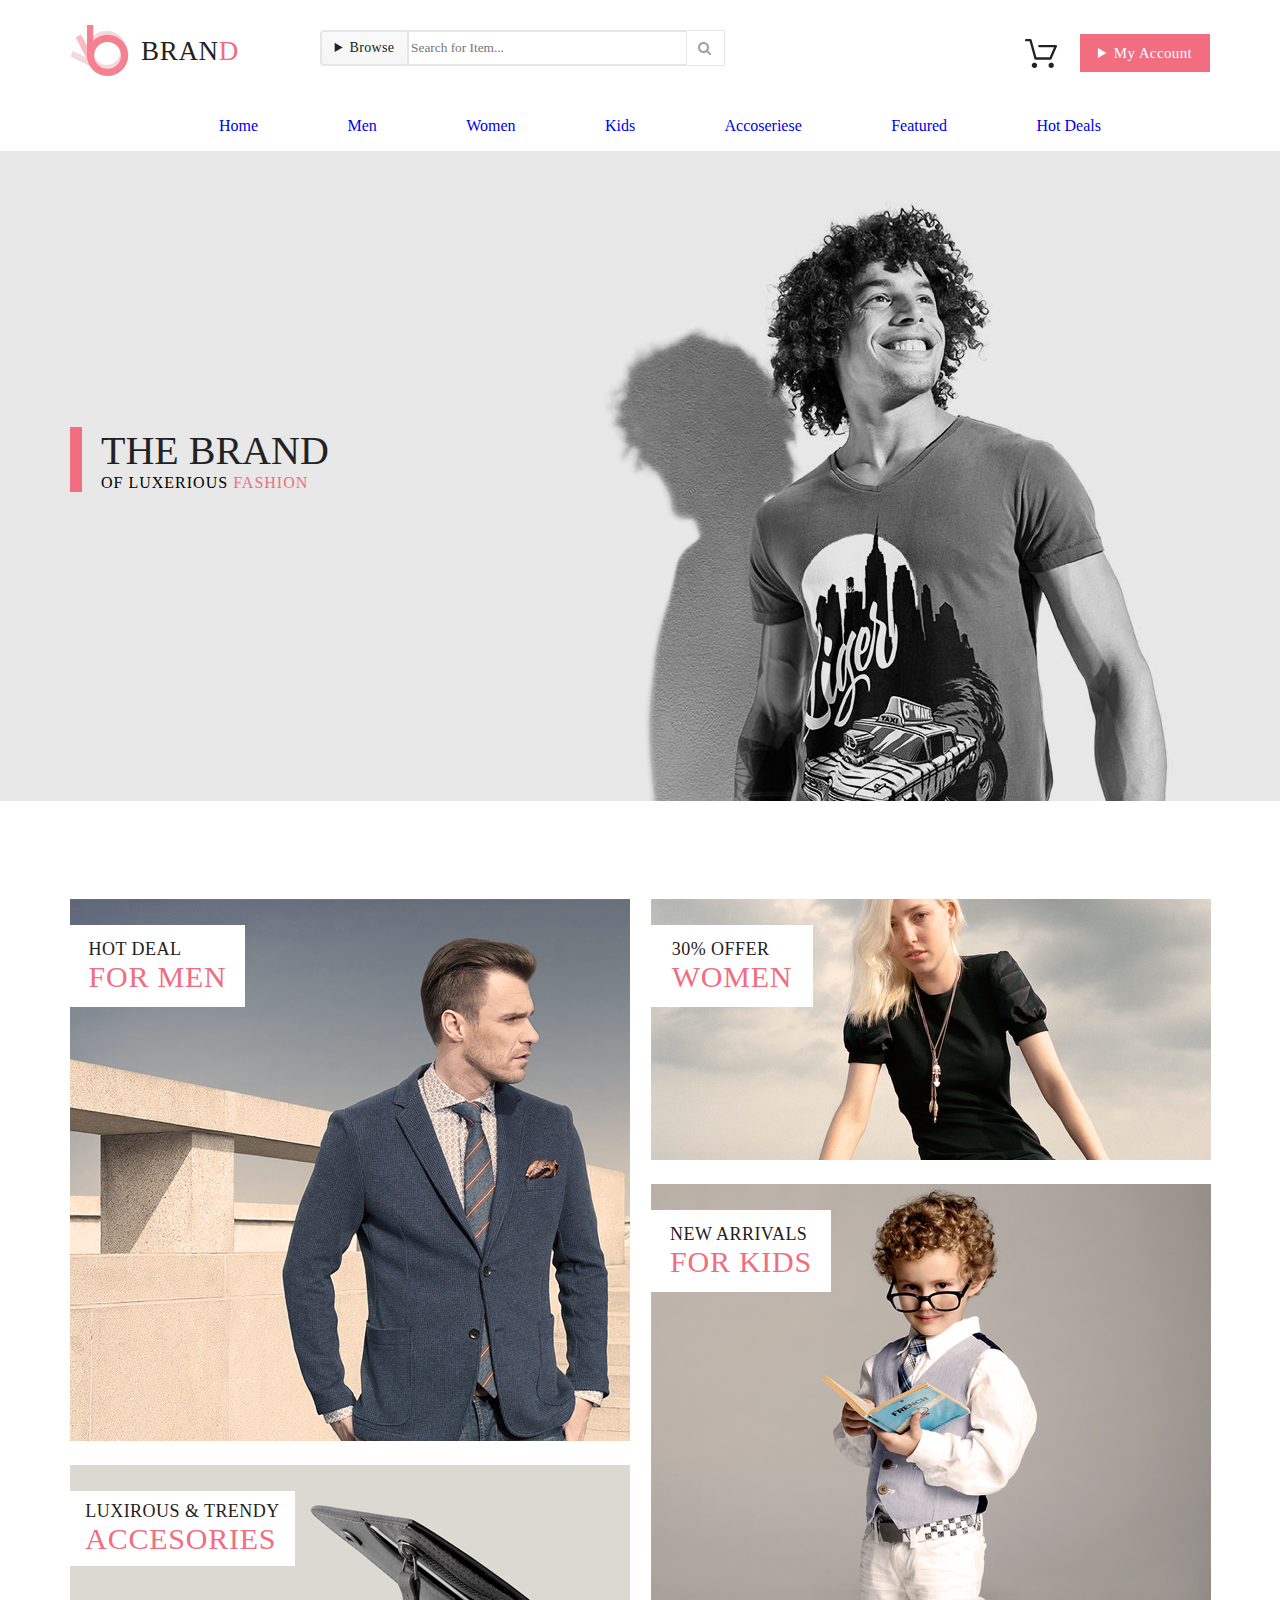
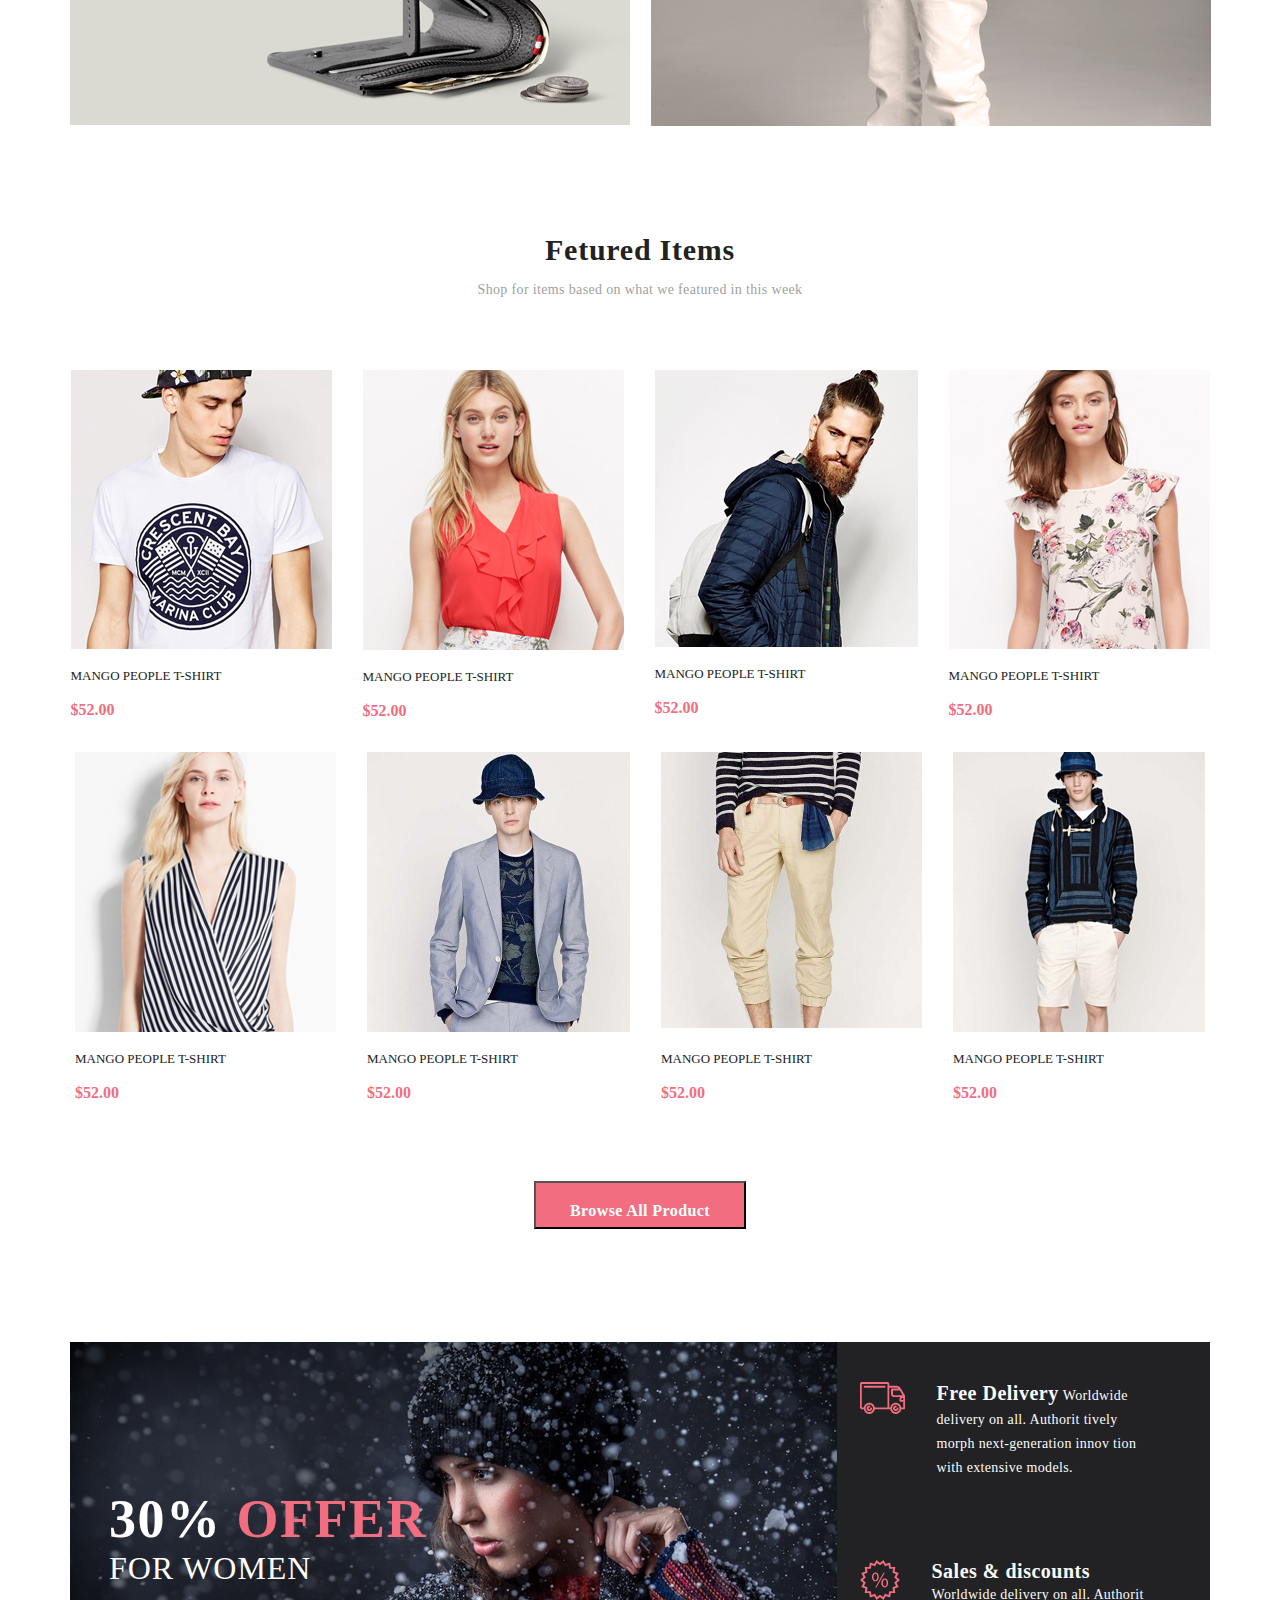
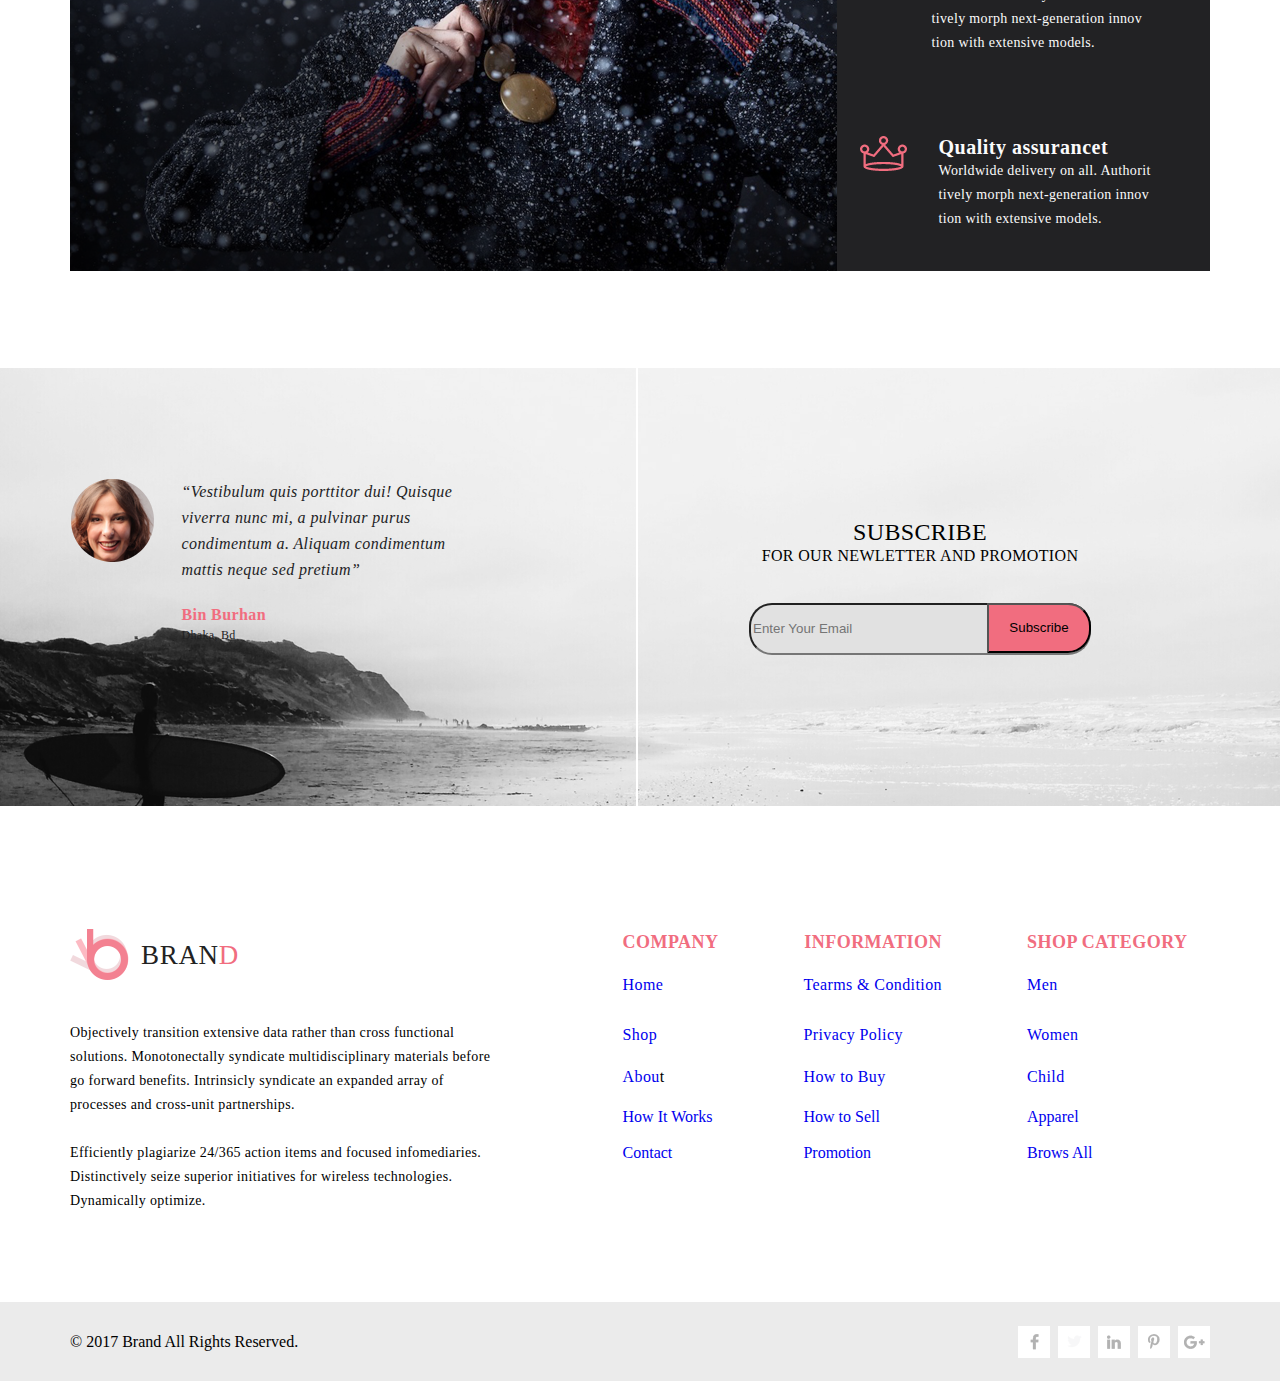
==== index.html @ c16952b9 "Добавление препроцесcора SCSS" ====
<!DOCTYPE html>
<html lang="en">

<head>
    <meta charset="UTF-8">
    <meta http-equiv="X-UA-Compatible" content="IE=edge">
    <meta name="viewport" content="width=device-width, initial-scale=1.0">
    <title>Document</title>
    <link rel="stylesheet" href="style_index.css">
</head>

<body>
    <div class="container heading">
        <div class="line_control">
            <div class="Friendly_logo">
                <a class="Logo_home_page" href="index.html">
                    <img src="img/Home_page.png" alt="Logo_start_page" style="width: 59px; height: 51px;">
                    <h1 class="Logo_home_page_info">Bran</h1>
                </a>
                <form action="#">
                    <div class="Serch_line">
                        <!-- <input class="Button_brouse text" type="button" value="Browse"> -->
                        <details class="Button_brouse">
                            <summary style="text-align: center;">Browse</summary>
                            <div class="Button_browes_open">
                                <div class="Brouse_catalog">
                                    <h3>Woman</h3>
                                    <div></div>
                                    <a class="Button_brouse_link_1" href="product.html">Dresses</a>
                                    <a class="Button_brouse_link" href="product.html">Tops</a>
                                    <a class="Button_brouse_link" href="product.html">Sweaters/Knits</a>
                                    <a class="Button_brouse_link" href="product.html">Jackets/Coats</a>
                                    <a class="Button_brouse_link" href="product.html">Blazers</a>
                                    <a class="Button_brouse_link" href="product.html">Denim</a>
                                    <a class="Button_brouse_link" href="product.html">Leggings/Pants</a>
                                    <a class="Button_brouse_link" href="product.html">Skirts/Shorts</a>
                                    <a class="Button_brouse_link" href="product.html">Accessories </a>
                                </div>
                                <div class="Brouse_catalog">
                                    <h3>Man</h3>
                                    <div></div>
                                    <a class="Button_brouse_link_1" href="#">Tees/Tank topss</a>
                                    <a class="Button_brouse_link" href="product.html">Shirts/Polos</a>
                                    <a class="Button_brouse_link" href="product.html">Sweaters/Knits</a>
                                    <a class="Button_brouse_link" href="product.html">Sweaters</a>
                                    <a class="Button_brouse_link" href="product.html">Sweatshirts/Hoodies</a>
                                    <a class="Button_brouse_link" href="product.html">Blazers</a>
                                    <a class="Button_brouse_link" href="product.html">Jackets/vestss</a>
                                </div>
                            </div>
                        </details>
                        <input class="search_line" type="text" placeholder="Search for Item...">
                        <div class="search_icon_form center">
                            <input class="search_icon" type="image" name="picture" src="img/serch.png" alt="serch">
                        </div>
                    </div>
                </form>
            </div>

            <div class="Friendly_Account">
                <input class="Store_box" type="image" name="Store_box" src="img/Bucket.png" alt="Bucket">
                <!-- <input class="Button_registration text" type="button" value="My Account"> -->
                <details class="Button_registration">
                    <summary style="text-align: center; line-height: 38px;">My Account</summary>
                    <div class="Button_account_open center">
                        <div class="button_account_open_form">
                            <ul>
                                <li>
                                    <figure class="Box_form_cash_items">
                                        <figcaption class="cash_items">
                                            <img src="img/My_account_cash_men.png" alt="Cash_items">
                                            <div class="info_cash_items">
                                                <h3 class="Name_cash_items">Rebox Zane</h3>
                                                <img src="img/star.png" alt="star">
                                                <p class="num_cash_items">1 x $250</p>
                                            </div>
                                            <input style="width: 15px; height: 15px;" type="image" src="img/cancel.png"
                                                alt="cancel">
                                        </figcaption>
                                        <div style="width: 100%; border: 1px solid gray;"></div>
                                    </figure>
                                </li>
                                <li>
                                    <figure class="Box_form_cash_items">
                                        <figcaption class="cash_items">
                                            <img src="img/My_account_cash_women.png" alt="Cash_items"
                                                class="items_img_box">
                                            <div class="info_cash_items">
                                                <h3 class="Name_cash_items">Rebox Zane</h3>
                                                <img src="img/star.png" alt="star">
                                                <p class="num_cash_items">1 x $250</p>
                                            </div>
                                            <input style="width: 15px; height: 15px;" type="image" src="img/cancel.png"
                                                alt="cancel">
                                        </figcaption>
                                        <div style="width: 100%; border: 1px solid gray;"></div>
                                    </figure>
                                </li>
                            </ul>
                            <div class="cash_result">
                                <p class="cash_result_info">TOTAL</p>
                                <p class="cash_result_info"> $500.00</p>
                            </div>
                            <div class="Check_cash_items">
                                <input type="button" value="Checkout" class="Check_cash_items center">
                                <input type="button" value="Go to cart" class="Check_cash_items center">
                            </div>
                        </div>
                    </div>
                </details>
            </div>
        </div>
    </div>
    <nav class="container categories">
        <ul class="catalog">
            <li class="catalog_list"><a class="link" href="#">Home</a></li>
            <li class="catalog_list">
                <a class="link" href="#">Men</a>
                <div class="catalog_box man">
                    <div class="indicator"></div>
                    <div class="Catalog_items">
                        <h3 class="Head_Catalog">Men</h3>
                        <div class="line"></div>
                        <a class="item_link" href="product.html">Dresses</a>
                        <a class="item_link" href="product.html">Tops</a>
                        <a class="item_link" href="product.html">Sweaters/Knits</a>
                        <a class="item_link" href="product.html">Jackets/Coats</a>
                        <a class="item_link" href="product.html">Blazers</a>
                        <a class="item_link" href="product.html">Denim</a>
                        <a class="item_link" href="product.html">Leggings/Pants</a>
                        <a class="item_link" href="product.html">Skirts/Shorts</a>
                        <a class="item_link" href="product.html">Accessories </a>
                    </div>
                    <div class="Catalog_items">
                        <h3 class="Head_Catalog">Men</h3>
                        <div class="line"></div>
                        <a class="item_link" href="product.html">Dresses</a>
                        <a class="item_link" href="product.html">Tops</a>
                        <a class="item_link" href="product.html">Sweaters/Knits</a>
                        <a class="item_link" href="product.html">Jackets/Coats</a>
                        <a class="item_link" href="product.html">Blazers</a>
                        <a class="item_link" href="product.html">Denim</a>
                        <a class="item_link" href="product.html">Leggings/Pants</a>
                        <a class="item_link" href="product.html">Skirts/Shorts</a>
                        <a class="item_link" href="product.html">Accessories </a>
                    </div>
                    <div class="Catalog_items">
                        <h3 class="Head_Catalog">Men</h3>
                        <div class="line"></div>
                        <a class="item_link" href="product.html">Dresses</a>
                        <a class="item_link" href="product.html">Tops</a>
                        <a class="item_link" href="product.html">Sweaters/Knits</a>
                        <a class="item_link" href="product.html">Jackets/Coats</a>
                        <a class="item_link" href="product.html">Blazers</a>
                        <a class="item_link" href="product.html">Denim</a>
                        <a class="item_link" href="product.html">Leggings/Pants</a>
                        <a class="item_link" href="product.html">Skirts/Shorts</a>
                        <a class="item_link" href="product.html">Accessories </a>
                    </div>
                </div>
            </li>
            <li class="catalog_list">
                <a class="link" href="#">Women</a>
                <div class="catalog_box">
                    <div class="indicator Women"></div>
                    <div class="Catalog_items">
                        <h3 class="Head_Catalog">Women</h3>
                        <div class="line"></div>
                        <a class="item_link" href="product.html">Dresses</a>
                        <a class="item_link" href="product.html">Tops</a>
                        <a class="item_link" href="product.html">Sweaters/Knits</a>
                        <a class="item_link" href="product.html">Jackets/Coats</a>
                        <a class="item_link" href="product.html">Blazers</a>
                        <a class="item_link" href="product.html">Denim</a>
                        <a class="item_link" href="product.html">Leggings/Pants</a>
                        <a class="item_link" href="product.html">Skirts/Shorts</a>
                        <a class="item_link" href="product.html">Accessories </a>
                    </div>
                    <div class="Catalog_items">
                        <h3 class="Head_Catalog">Women</h3>
                        <div class="line"></div>
                        <a class="item_link" href="product.html">Dresses</a>
                        <a class="item_link" href="product.html">Tops</a>
                        <a class="item_link" href="product.html">Sweaters/Knits</a>
                        <a class="item_link" href="product.html">Jackets/Coats</a>
                        <a class="item_link" href="product.html">Blazers</a>
                        <a class="item_link" href="product.html">Denim</a>
                        <a class="item_link" href="product.html">Leggings/Pants</a>
                        <a class="item_link" href="product.html">Skirts/Shorts</a>
                        <a class="item_link" href="product.html">Accessories </a>
                    </div>
                    <div class="Catalog_items">
                        <h3 class="Head_Catalog">Women</h3>
                        <div class="line"></div>
                        <a class="item_link" href="product.html">Dresses</a>
                        <a class="item_link" href="product.html">Tops</a>
                        <a class="item_link" href="product.html">Sweaters/Knits</a>
                        <a class="item_link" href="product.html">Jackets/Coats</a>
                        <a class="item_link" href="product.html">Blazers</a>
                        <a class="item_link" href="product.html">Denim</a>
                        <a class="item_link" href="product.html">Leggings/Pants</a>
                        <a class="item_link" href="product.html">Skirts/Shorts</a>
                        <a class="item_link" href="product.html">Accessories </a>
                    </div>
                </div>
            </li>
            <li class="catalog_list">
                <a class="link" href="#">Kids</a>
                <div class="catalog_box">
                    <div class="indicator Kids"></div>
                    <div class="Catalog_items">
                        <h3 class="Head_Catalog">Kids</h3>
                        <div class="line"></div>
                        <a class="item_link" href="product.html">Dresses</a>
                        <a class="item_link" href="product.html">Tops</a>
                        <a class="item_link" href="product.html">Sweaters/Knits</a>
                        <a class="item_link" href="product.html">Jackets/Coats</a>
                        <a class="item_link" href="product.html">Blazers</a>
                        <a class="item_link" href="product.html">Denim</a>
                        <a class="item_link" href="product.html">Leggings/Pants</a>
                        <a class="item_link" href="product.html">Skirts/Shorts</a>
                        <a class="item_link" href="product.html">Accessories </a>
                    </div>
                    <div class="Catalog_items">
                        <h3 class="Head_Catalog">Kids</h3>
                        <div class="line"></div>
                        <a class="item_link" href="product.html">Dresses</a>
                        <a class="item_link" href="product.html">Tops</a>
                        <a class="item_link" href="product.html">Sweaters/Knits</a>
                        <a class="item_link" href="product.html">Jackets/Coats</a>
                        <a class="item_link" href="product.html">Blazers</a>
                        <a class="item_link" href="product.html">Denim</a>
                        <a class="item_link" href="product.html">Leggings/Pants</a>
                        <a class="item_link" href="product.html">Skirts/Shorts</a>
                        <a class="item_link" href="product.html">Accessories </a>
                    </div>
                    <div class="Catalog_items">
                        <h3 class="Head_Catalog">Kids</h3>
                        <div class="line"></div>
                        <a class="item_link" href="product.html">Dresses</a>
                        <a class="item_link" href="product.html">Tops</a>
                        <a class="item_link" href="product.html">Sweaters/Knits</a>
                        <a class="item_link" href="product.html">Jackets/Coats</a>
                        <a class="item_link" href="product.html">Blazers</a>
                        <a class="item_link" href="product.html">Denim</a>
                        <a class="item_link" href="product.html">Leggings/Pants</a>
                        <a class="item_link" href="product.html">Skirts/Shorts</a>
                        <a class="item_link" href="product.html">Accessories </a>
                    </div>
                </div>
            </li>
            <li class="catalog_list">
                <a class="link" href="#">Accoseriese</a>
                <div class="catalog_box">
                    <div class="indicator Accoseriese"></div>
                    <div class="Catalog_items">
                        <h3 class="Head_Catalog">Accoseriese</h3>
                        <div class="line"></div>
                        <a class="item_link" href="product.html">Dresses</a>
                        <a class="item_link" href="product.html">Tops</a>
                        <a class="item_link" href="product.html">Sweaters/Knits</a>
                        <a class="item_link" href="product.html">Jackets/Coats</a>
                        <a class="item_link" href="product.html">Blazers</a>
                        <a class="item_link" href="product.html">Denim</a>
                        <a class="item_link" href="product.html">Leggings/Pants</a>
                        <a class="item_link" href="product.html">Skirts/Shorts</a>
                        <a class="item_link" href="product.html">Accessories </a>
                    </div>
                    <div class="Catalog_items">
                        <h3 class="Head_Catalog">Accoseriese</h3>
                        <div class="line"></div>
                        <a class="item_link" href="product.html">Dresses</a>
                        <a class="item_link" href="product.html">Tops</a>
                        <a class="item_link" href="product.html">Sweaters/Knits</a>
                        <a class="item_link" href="product.html">Jackets/Coats</a>
                        <a class="item_link" href="product.html">Blazers</a>
                        <a class="item_link" href="product.html">Denim</a>
                        <a class="item_link" href="product.html">Leggings/Pants</a>
                        <a class="item_link" href="product.html">Skirts/Shorts</a>
                        <a class="item_link" href="product.html">Accessories </a>
                    </div>
                    <div class="Catalog_items">
                        <h3 class="Head_Catalog">Accoseriese</h3>
                        <div class="line"></div>
                        <a class="item_link" href="product.html">Dresses</a>
                        <a class="item_link" href="product.html">Tops</a>
                        <a class="item_link" href="product.html">Sweaters/Knits</a>
                        <a class="item_link" href="product.html">Jackets/Coats</a>
                        <a class="item_link" href="product.html">Blazers</a>
                        <a class="item_link" href="product.html">Denim</a>
                        <a class="item_link" href="product.html">Leggings/Pants</a>
                        <a class="item_link" href="product.html">Skirts/Shorts</a>
                        <a class="item_link" href="product.html">Accessories </a>
                    </div>
                </div>
            </li>
            <li class="catalog_list">
                <a class="link" href="#">Featured</a>
                <div class="catalog_box">
                    <div class="indicator Featured"></div>
                    <div class="Catalog_items">
                        <h3 class="Head_Catalog">Featured</h3>
                        <div class="line"></div>
                        <a class="item_link" href="#">Dresses</a>
                        <a class="item_link" href="#">Tops</a>
                        <a class="item_link" href="#">Sweaters/Knits</a>
                        <a class="item_link" href="#">Jackets/Coats</a>
                        <a class="item_link" href="#">Blazers</a>
                        <a class="item_link" href="#">Denim</a>
                        <a class="item_link" href="#">Leggings/Pants</a>
                        <a class="item_link" href="#">Skirts/Shorts</a>
                        <a class="item_link" href="#">Accessories </a>
                    </div>
                    <div class="Catalog_items">
                        <h3 class="Head_Catalog">Featured</h3>
                        <div class="line"></div>
                        <a class="item_link" href="#">Dresses</a>
                        <a class="item_link" href="#">Tops</a>
                        <a class="item_link" href="#">Sweaters/Knits</a>
                        <a class="item_link" href="#">Jackets/Coats</a>
                        <a class="item_link" href="#">Blazers</a>
                        <a class="item_link" href="#">Denim</a>
                        <a class="item_link" href="#">Leggings/Pants</a>
                        <a class="item_link" href="#">Skirts/Shorts</a>
                        <a class="item_link" href="#">Accessories </a>
                    </div>
                    <div class="Catalog_items">
                        <h3 class="Head_Catalog">Featured</h3>
                        <div class="line"></div>
                        <a class="item_link" href="#">Dresses</a>
                        <a class="item_link" href="#">Tops</a>
                        <a class="item_link" href="#">Sweaters/Knits</a>
                        <a class="item_link" href="#">Jackets/Coats</a>
                        <a class="item_link" href="#">Blazers</a>
                        <a class="item_link" href="#">Denim</a>
                        <a class="item_link" href="#">Leggings/Pants</a>
                        <a class="item_link" href="#">Skirts/Shorts</a>
                        <a class="item_link" href="#">Accessories </a>
                    </div>
                </div>
            </li>
            <li class="catalog_list">
                <a class="link" href="#">Hot Deals</a>
                <div class="catalog_box">
                    <div class="indicator Hot_Deal"></div>
                    <div class="Catalog_items">
                        <h3 class="Head_Catalog">Hot Deal</h3>
                        <div class="line"></div>
                        <a class="item_link" href="#">Dresses</a>
                        <a class="item_link" href="#">Tops</a>
                        <a class="item_link" href="#">Sweaters/Knits</a>
                        <a class="item_link" href="#">Jackets/Coats</a>
                        <a class="item_link" href="#">Blazers</a>
                        <a class="item_link" href="#">Denim</a>
                        <a class="item_link" href="#">Leggings/Pants</a>
                        <a class="item_link" href="#">Skirts/Shorts</a>
                        <a class="item_link" href="#">Accessories </a>
                    </div>
                    <div class="Catalog_items">
                        <h3 class="Head_Catalog">Hot Deal</h3>
                        <div class="line"></div>
                        <a class="item_link" href="#">Dresses</a>
                        <a class="item_link" href="#">Tops</a>
                        <a class="item_link" href="#">Sweaters/Knits</a>
                        <a class="item_link" href="#">Jackets/Coats</a>
                        <a class="item_link" href="#">Blazers</a>
                        <a class="item_link" href="#">Denim</a>
                        <a class="item_link" href="#">Leggings/Pants</a>
                        <a class="item_link" href="#">Skirts/Shorts</a>
                        <a class="item_link" href="#">Accessories </a>
                    </div>
                    <div class="Catalog_items">
                        <h3 class="Head_Catalog">Hot Deal</h3>
                        <div class="line"></div>
                        <a class="item_link" href="#">Dresses</a>
                        <a class="item_link" href="#">Tops</a>
                        <a class="item_link" href="#">Sweaters/Knits</a>
                        <a class="item_link" href="#">Jackets/Coats</a>
                        <a class="item_link" href="#">Blazers</a>
                        <a class="item_link" href="#">Denim</a>
                        <a class="item_link" href="#">Leggings/Pants</a>
                        <a class="item_link" href="#">Skirts/Shorts</a>
                        <a class="item_link" href="#">Accessories </a>
                    </div>
                </div>
            </li>
        </ul>
    </nav>
    <div class="head_content_form_color">
        <div class="container head_content">
            <div class="head_content_box">
                <span class="Pink_line"></span>
                <div class="head_content_text">
                    <p>
                        <span class="Top_letter">THE BRAND</span>
                    </p>
                    <p>
                        <span style="letter-spacing: 1px;">OF LUXERIOUS</span><span class="Bottom_letter">
                            FASHION</span>
                    </p>
                </div>
            </div>
        </div>
    </div>
    <div class="container visual_categories">
        <div class="visual_categories_left">
            <a class="Link_visual_categories" href="#">
                <div class="Man_form">
                    <img src="img/Man.png" alt="Man">
                    <div class="Lable_Man">
                        <p style="display: flex; flex-direction: column;">
                            <span class="Top_lable">hot deal</span>
                            <span class="Bottom_lable">FOR MEN</span>
                        </p>
                    </div>
                </div>
            </a>
            <a class="Link_visual_categories" href="#">
                <div class="Accesories_form">
                    <img src="img/Accesories.png" alt="Accesories">
                    <div class="Lable_Accesories">
                        <p style="display: flex; flex-direction: column;">
                            <span class="Top_lable">LUXIROUS & trendy</span>
                            <span class="Bottom_lable">ACCESORIES</span>
                        </p>
                    </div>
                </div>
            </a>
        </div>
        <div class="visual_categories_right">
            <a class="Link_visual_categories" href="#">
                <div class="Woman_form">
                    <img src="img/Women.png" alt="Woman">
                    <div class="Lable_Woman">
                        <p style="display: flex; flex-direction: column;">
                            <span class="Top_lable">30% offer</span>
                            <span class="Bottom_lable">women</span>
                        </p>
                    </div>
                </div>
            </a>
            <a class="Link_visual_categories" href="#">
                <div class="Kids_form">
                    <img src="img/Kids.png" alt="Kids">
                    <div class="Lable_Kids">
                        <p style="display: flex; flex-direction: column;">
                            <span class="Top_lable">new arrivals</span>
                            <span class="Bottom_lable">FOR kids</span>
                        </p>
                    </div>
                </div>
            </a>
        </div>
    </div>
    <div class="container Fetured_Items_Form">
        <div class="Head_of_sale">
            <span class="Top_head_of_sale">Fetured Items</span>
            <span class="Bottom_head_of_sale">Shop for items based on what we featured in this week</span>
        </div>
        <div class="Sale_catalog_form">
            <ul class="Sale_catalog_items">
                <li class="Cash_items">
                    <a href="#" class="Link_cash_items">
                        <img class="Link_logo_cash" src="img/Layer_2.png" alt="Layer_2">
                        <div class="Logo_cash_1"></div>
                        <span class="Cash_item_info_top">Mango People T-shirt</span>
                        <span class="Cash_item_info_bottom">$52.00</span>
                    </a>
                </li>
                <li class="Cash_items">
                    <a href="#" class="Link_cash_items">
                        <img class="Link_logo_cash" src="img/Layer_3.png" alt="Layer_3">
                        <span class="Cash_item_info_top">Mango People T-shirt</span>
                        <span class="Cash_item_info_bottom">$52.00</span>
                    </a>
                </li>
                <li class="Cash_items">
                    <a href="#" class="Link_cash_items">
                        <img class="Link_logo_cash_unsize" src="img/Layer_4.png" alt="Layer_4">
                        <span class="Cash_item_info_top">Mango People T-shirt</span>
                        <span class="Cash_item_info_bottom">$52.00</span>
                    </a>
                </li>
                <li class="Cash_items">
                    <a href="#" class="Link_cash_items">
                        <img class="Link_logo_cash" src="img/Layer_5.png" alt="Layer_5.png">
                        <span class="Cash_item_info_top">Mango People T-shirt</span>
                        <span class="Cash_item_info_bottom">$52.00</span>
                    </a>
                </li>
                <li class="Cash_items">
                    <a href="#" class="Link_cash_items">
                        <img class="Link_logo_cash_unsize" src="img/Layer_6.png" alt="Layer_6">
                        <span class="Cash_item_info_top">Mango People T-shirt</span>
                        <span class="Cash_item_info_bottom">$52.00</span>
                    </a>
                </li>
                <li class="Cash_items">
                    <a href="#" class="Link_cash_items">
                        <img class="Link_logo_cash" src="img/Layer_7.png" alt="Layer_7">
                        <span class="Cash_item_info_top">Mango People T-shirt</span>
                        <span class="Cash_item_info_bottom">$52.00</span>
                    </a>
                </li>
                <li class="Cash_items">
                    <a href="#" class="Link_cash_items">
                        <img class="Link_logo_cash" src="img/Layer_8.png" alt="Layer_8">
                        <span class="Cash_item_info_top">Mango People T-shirt</span>
                        <span class="Cash_item_info_bottom">$52.00</span>
                    </a>
                </li>
                <li class="Cash_items">
                    <a href="#" class="Link_cash_items">
                        <img class="Link_logo_cash" src="img/Layer_9.png" alt="Layer_9">
                        <span class="Cash_item_info_top">Mango People T-shirt</span>
                        <span class="Cash_item_info_bottom">$52.00</span>
                    </a>
                </li>
            </ul>
        </div>
        <input class="Button_cash_item" type="button" value="Browse All Product">
    </div>
    <div class="container Bonus_form">
        <img src="img/Image.png" alt="Botom_baner">
        <div class="info_baner">
            <P class="info_baner_top">30% <span class="info_baner_top1">OFFER</span></p>
            <span class="info_baner_bottom">FOR WOMEN</span>
        </div>
        <div class="info_bonus_reverse">
            <div class="info_bonus">
                <div class="free_delivery_info">
                    <div>
                        <span class="Bonus_info_top">Free Delivery</span>
                        <span class="Bonus_info_bottom">Worldwide delivery on all. Authorit tively morph
                            next-generation innov tion with extensive models.</span>
                    </div>
                    <div class="img_bonus">
                        <img src="img/Transport.png" alt="Transport">
                    </div>
                </div>
                <div class="sales_discount_info">
                    <div>
                        <span class="Bonus_info_top">Sales & discounts</span>
                        <span class="Bonus_info_bottom">Worldwide delivery on all. Authorit tively morph
                            next-generation innov tion with extensive models.</span>
                    </div>
                    <div class="img_bonus">
                        <img src="img/Sale.png" alt="Sale">
                    </div>
                </div>
                <div class="quality_assurance_info">
                    <div>
                        <span class="Bonus_info_top">Quality assurancet</span>
                        <span class="Bonus_info_bottom">Worldwide delivery on all. Authorit tively morph
                            next-generation innov tion with extensive models.</span>
                    </div>
                    <div class="img_bonus">
                        <img src="img/Queen.png" alt="Queen">
                    </div>
                </div>
            </div>
        </div>
    </div>
    <div class="conclusion_bgc">
        <div class="container container_fixed_img">
            <div class="conclusion">
                <div class="container biography_form">
                    <div class="biography_box">
                        <figure class="biography_info">
                            <img class="conclusion_img" src="img/Author.png" alt="Author">
                            <figcaption>
                                <p class="biography_history">“Vestibulum quis porttitor dui! Quisque viverra nunc mi, a
                                    pulvinar purus condimentum a. Aliquam condimentum mattis neque sed pretium”
                                </p>
                                <p class="author">Bin Burhan</p>
                                <p class="city">Dhaka, Bd</p>
                            </figcaption>
                        </figure>
                    </div>
                    <div class="line_center">
                    </div>
                    <div class="submit_form">
                        <div class="submit_info">
                            <h3 class="top_conclusion_info">Subscribe</h3>
                            <p class="bottom_conclusion_info"> FOR OUR NEWLETTER AND PROMOTION</p>
                        </div>
                        <form action="#">
                            <div class="submit_input_form">
                                <input class="Line_submit" type="email" placeholder="Enter Your Email">
                                <input class="submit_button" type="button" value="Subscribe">
                            </div>
                        </form>
                    </div>
                </div>
            </div>
        </div>
    </div>
    <div class="container footer">
        <div class="footer_left_box">
            <div class="footer_left_info">
                <a class="Logo_home_page" href="index.html">
                    <img src="img/Home_page.png" alt="Logo_start_page" style="width: 59px; height: 51px;">
                    <h1 class="Logo_home_page_info">Bran</h1>
                </a>
                <p class="top_footer_text">Objectively transition extensive data rather than cross functional solutions.
                    Monotonectally syndicate multidisciplinary materials before go forward benefits. Intrinsicly
                    syndicate an expanded array of processes and cross-unit partnerships.
                    <br><br>Efficiently plagiarize 24/365 action items and focused infomediaries. Distinctively seize
                    superior initiatives for wireless technologies. Dynamically optimize.
                </p>
            </div>
        </div>
        <div class="footer_right_box">
            <ul>
                <li class="footer_right_info">COMPANY</li>
                <li class="footer_right_info"><a class="link_footer_right_info" href="#">Home</a></li>
                <li class="footer_right_info"><a class="link_footer_right_info" href="#">Shop</a></li>
                <li class="footer_right_info"><a class="link_footer_right_info" href="#">Abou</a>t</li>
                <li class="footer_right_info"><a class="link_footer_right_info" href="#">How It Works</a></li>
                <li class="footer_right_info"><a class="link_footer_right_info" href="#">Contact</a></li>
            </ul>
            <ul>
                <li class="footer_right_info">INFORMATION</li>
                <li class="footer_right_info"><a class="link_footer_right_info" href="#">Tearms & Condition</a>
                </li>
                <li class="footer_right_info"><a class="link_footer_right_info" href="#">Privacy Policy</a></li>
                <li class="footer_right_info"><a class="link_footer_right_info" href="#">How to Buy</a></li>
                <li class="footer_right_info"><a class="link_footer_right_info" href="#">How to Sell</a></li>
                <li class="footer_right_info"><a class="link_footer_right_info" href="#">Promotion</a></li>
            </ul>
            <ul>
                <li class="footer_right_info">SHOP CATEGORY</li>
                <li class="footer_right_info"><a class="link_footer_right_info" href="#">Men</a></li>
                <li class="footer_right_info"><a class="link_footer_right_info" href="#">Women</a></li>
                <li class="footer_right_info"><a class="link_footer_right_info" href="#">Child</a></li>
                <li class="footer_right_info"><a class="link_footer_right_info" href="#">Apparel</a></li>
                <li class="footer_right_info"><a class="link_footer_right_info" href="#">Brows All</a></li>
            </ul>
        </div>
    </div>
    <div class="last_line_form">
        <div class="container last_line_box">
            <p>© 2017 Brand All Rights Reserved.</p>
            <div>
                <ul class="square_last_line">
                    <li class="form_square_last_line">
                        <a href="#" class="link_last-line">
                            <img src="img/facebook.png" alt="facebook">
                        </a>
                    </li>
                    <li class="form_square_last_line">
                        <a href="#" class="link_last-line">
                            <img src="img/twiter.png" alt="twiter">
                        </a>
                    </li>
                    <li class="form_square_last_line">
                        <a href="#" class="link_last-line">
                            <img src="img/linkedln.png" alt="linkedln">
                        </a>
                    </li>
                    <li class="form_square_last_line">
                        <a href="#" class="link_last-line">
                            <img src="img/Pinterest.png" alt="Pinterest">
                        </a>
                    </li>
                    <li class="form_square_last_line">
                        <a href="#" class="link_last-line">
                            <img src="img/google.png" alt="google">
                        </a>
                    </li>
                </ul>
            </div>
        </div>
    </div>
</body>

</html>
---- style_index.css ----
* {
  margin: 0;
  padding: o;
}

.container {
  width: 1140px;
  margin: 0 auto;
}

.heading {
  height: 100px;
}

.line_control {
  display: -webkit-box;
  display: -ms-flexbox;
  display: flex;
  -webkit-box-pack: justify;
  -ms-flex-pack: justify;
  justify-content: space-between;
  height: 100px;
  -webkit-box-align: center;
  -ms-flex-align: center;
  align-items: center;
  width: 1140px;
}

.Friendly_logo {
  position: relative;
  display: -webkit-box;
  display: -ms-flexbox;
  display: flex;
}

.Logo_home_page {
  display: -webkit-box;
  display: -ms-flexbox;
  display: flex;
  text-decoration: none;
}

.Logo_home_page_info {
  padding-left: 12px;
  padding-top: 10px;
  width: 93px;
  height: 19px;
  color: #222222;
  font-family: "Lato Light";
  font-size: 27px;
  font-weight: 300;
  line-height: 32px;
  letter-spacing: 0.68px;
  text-align: center;
  text-transform: uppercase;
}

.Logo_home_page_info::after {
  content: "D";
  color: #f16d7f;
  font-family: "Lato - Black";
  font-weight: 400;
  letter-spacing: 0.68px;
}

.Serch_line {
  position: absolute;
  display: -webkit-box;
  display: -ms-flexbox;
  display: flex;
  border: 1px solid #e6e6e6;
  border-radius: 3px 0 0 3px;
  width: 403px;
  left: 250px;
  top: 5px;
}

.Friendly_Account {
  position: relative;
  padding-top: 5px;
}

.Button_brouse {
  width: 87px;
  height: auto;
  border-radius: 3px 0 0 3px;
  border: 1px solid #e6e6e6;
  background-color: #cdcdcc;
  background-image: -webkit-gradient(linear, left top, left bottom, from(#f9f9f9), to(#f5f5f5));
  background-image: linear-gradient(to bottom, #f9f9f9 0%, #f5f5f5 100%);
  color: #222222;
  font-family: Lato;
  font-size: 14px;
  font-weight: 300;
  line-height: 32px;
  letter-spacing: 0.35px;
  list-style-type: none;
  position: relative;
}

.Button_browes_open {
  position: absolute;
  width: 262px;
  height: 565px;
  border-radius: 5px;
  background-color: #ffffff;
  border: 1px solid gray;
  display: -webkit-box;
  display: -ms-flexbox;
  display: flex;
  -webkit-box-orient: vertical;
  -webkit-box-direction: normal;
  -ms-flex-direction: column;
  flex-direction: column;
  padding-left: 20px;
  top: 55px;
}

.button_account_open_form {
  width: 90%;
}

.center {
  display: -webkit-box;
  display: -ms-flexbox;
  display: flex;
  -webkit-box-pack: center;
  -ms-flex-pack: center;
  justify-content: center;
  -webkit-box-align: center;
  -ms-flex-align: center;
  align-items: center;
}

.Box_form_cash_items {
  margin-top: 21px;
}

.cash_items {
  margin-bottom: 16px;
}

.cash_result {
  display: -webkit-box;
  display: -ms-flexbox;
  display: flex;
  -webkit-box-pack: justify;
  -ms-flex-pack: justify;
  justify-content: space-between;
  margin-top: 19px;
}

.Check_cash_items {
  display: -webkit-box;
  display: -ms-flexbox;
  display: flex;
  -webkit-box-orient: vertical;
  -webkit-box-direction: normal;
  -ms-flex-direction: column;
  flex-direction: column;
}

.Check_cash_items {
  width: 100%;
  height: 100px;
  border-radius: 5px;
  background-color: #ffffff;
  margin-top: 11px;
}

.Check_cash_items:hover {
  color: #f16d7f;
  border-color: #f16d7f;
}

.cash_result_info {
  color: #222222;
  font-family: Lato;
  font-size: 16px;
  font-weight: 700;
  text-align: left;
  text-transform: uppercase;
}

.Brouse_catalog {
  display: -webkit-box;
  display: -ms-flexbox;
  display: flex;
  -webkit-box-orient: vertical;
  -webkit-box-direction: normal;
  -ms-flex-direction: column;
  flex-direction: column;
}

.search_line {
  border: 1px solid #e6e6e6;
  background-color: #ffffff;
  font-family: Lato;
  width: 279px;
}

.search_icon_form {
  width: 38px;
}

.Store_box {
  position: absolute;
  left: -55px;
  top: 10px;
}

.Button_registration {
  width: 130px;
  height: 38px;
  background-color: #f16d7f;
  color: #ffffff;
  font-family: Lato;
  font-size: 15px;
  font-weight: 400;
  line-height: 32px;
  letter-spacing: 0.38px;
  position: relative;
}

.Button_account_open {
  position: absolute;
  width: 262px;
  height: 440px;
  border-radius: 5px;
  background-color: #ffffff;
  border: 1px solid gray;
  top: 55px;
  right: 5px;
}

.cash_items {
  display: -webkit-box;
  display: -ms-flexbox;
  display: flex;
  -ms-flex-pack: distribute;
  justify-content: space-around;
  -webkit-box-align: center;
  -ms-flex-align: center;
  align-items: center;
}

.Name_cash_items {
  font-size: 12px;
  font-weight: 700;
  text-align: right;
  text-transform: uppercase;
}

.num_cash_items {
  color: #f16d7f;
  font-family: Lato;
  font-size: 12px;
  font-weight: 400;
  text-align: left;
  text-transform: uppercase;
}

.categories {
  height: 51px;
  display: -webkit-box;
  display: -ms-flexbox;
  display: flex;
  -webkit-box-pack: center;
  -ms-flex-pack: center;
  justify-content: center;
  width: 1140px;
}

.catalog {
  display: -webkit-box;
  display: -ms-flexbox;
  display: flex;
  -webkit-box-align: center;
  -ms-flex-align: center;
  align-items: center;
  -webkit-box-pack: justify;
  -ms-flex-pack: justify;
  justify-content: space-between;
  width: 80%;
  position: relative;
}

.link {
  text-decoration: none;
}

.catalog_list {
  list-style-type: none;
  padding: 15px;
}

.catalog_box {
  position: absolute;
  border-radius: 5px;
  border: 1px solid #e8e8e8;
  background-color: white;
  display: none;
  width: 846px;
  height: 310px;
  padding-left: 25px;
  top: 45px;
  left: 90px;
}

.catalog_list:hover .catalog_box {
  display: -webkit-box;
  display: -ms-flexbox;
  display: flex;
}

.indicator {
  content: "";
  display: block;
  height: 12px;
  width: 12px;
  background-color: white;
  position: absolute;
  -webkit-transform: rotate(45deg);
  transform: rotate(45deg);
  top: -7px;
  left: 60px;
  border-left: 1px solid #e8e8e8;
  border-top: 1px solid #e8e8e8;
}

.browes {
  left: 35px;
}

.accouunt {
  left: 190px;
}

.Women {
  left: 190px;
}

.Kids {
  left: 320px;
}

.Accoseriese {
  left: 460px;
}

.Featured {
  left: 615px;
}

.Hot_Deal {
  left: 765px;
}

.Catalog_items {
  width: 235px;
  margin-right: 46px;
}

.Catalog_items:last-of-type {
  margin-right: 0;
}

.Head_Catalog {
  color: #232323;
  font-family: Lato;
  font-size: 14px;
  font-weight: 400;
  line-height: 32px;
  letter-spacing: 0.35px;
}

.line {
  border: 1px solid #e8e8e8;
  height: 1px;
}

.item_link {
  display: block;
  text-decoration: none;
  font-family: Lato;
  font-size: 14px;
  font-weight: 400;
  line-height: 28px;
  letter-spacing: 0.35px;
}

.item_link:hover {
  color: deeppink;
}

.head_content_form_color {
  background-color: #e8e8e8;
}

.head_content {
  background-image: url(img/Head_content.png);
  height: 650px;
}

.head_content_box {
  display: -webkit-box;
  display: -ms-flexbox;
  display: flex;
  padding-top: 276px;
}

.head_content_text {
  margin-left: 19px;
}

.Pink_line {
  width: 12px;
  display: block;
  background-color: #f16d7f;
}

.Top_letter {
  color: #222222;
  font-family: "Lato - Black";
  font-size: 40px;
  font-weight: 400;
}

.Bottom_letter {
  color: #f16d7f;
  letter-spacing: 1px;
}

.visual_categories {
  display: -webkit-box;
  display: -ms-flexbox;
  display: flex;
  margin-top: 98px;
}

.visual_categories_left,
.visual_categories_right {
  display: -webkit-box;
  display: -ms-flexbox;
  display: flex;
  -webkit-box-orient: vertical;
  -webkit-box-direction: normal;
  -ms-flex-direction: column;
  flex-direction: column;
  margin-right: 21px;
}

.visual_categories_right:last-of-type {
  margin-right: 0;
}

.Man_form {
  margin-bottom: 20px;
  position: relative;
}

.Accesories_form {
  display: -webkit-box;
  display: -ms-flexbox;
  display: flex;
  -webkit-box-orient: horizontal;
  -webkit-box-direction: reverse;
  -ms-flex-direction: row-reverse;
  flex-direction: row-reverse;
  -webkit-box-align: start;
  -ms-flex-align: start;
  align-items: flex-start;
  background-color: #dadad2;
  height: 260px;
  position: relative;
}

.Woman_form {
  margin-bottom: 20px;
  position: relative;
}

.Kids_form {
  position: relative;
}

.Lable_Man,
.Lable_Accesories,
.Lable_Woman,
.Lable_Kids {
  position: absolute;
  top: 26px;
  display: -webkit-box;
  display: -ms-flexbox;
  display: flex;
  -webkit-box-align: center;
  -ms-flex-align: center;
  align-items: center;
  -webkit-box-pack: center;
  -ms-flex-pack: center;
  justify-content: center;
}

.Lable_Man {
  width: 175px;
  height: 82px;
  background-color: white;
}

.Lable_Accesories {
  width: 225px;
  height: 75px;
  background-color: white;
  left: 0px;
}

.Lable_Woman {
  width: 162px;
  height: 82px;
  background-color: white;
}

.Lable_Kids {
  width: 180px;
  height: 82px;
  background-color: white;
}

.Top_lable {
  color: #222222;
  font-family: "Lato - Black";
  font-size: 18px;
  font-weight: 400;
  letter-spacing: 0.45px;
  text-align: left;
  text-transform: uppercase;
}

.Bottom_lable {
  color: #f16d7f;
  font-size: 30px;
  letter-spacing: 0.75px;
  text-transform: uppercase;
}

.Fetured_Items_Form {
  display: -webkit-box;
  display: -ms-flexbox;
  display: flex;
  -webkit-box-orient: vertical;
  -webkit-box-direction: normal;
  -ms-flex-direction: column;
  flex-direction: column;
  -webkit-box-align: center;
  -ms-flex-align: center;
  align-items: center;
}

.Head_of_sale {
  width: 60%;
  display: -webkit-box;
  display: -ms-flexbox;
  display: flex;
  -webkit-box-orient: vertical;
  -webkit-box-direction: normal;
  -ms-flex-direction: column;
  flex-direction: column;
  -webkit-box-align: center;
  -ms-flex-align: center;
  align-items: center;
  margin-top: 100px;
  margin-bottom: 60px;
}

.Top_head_of_sale {
  color: #222222;
  font-family: Lato;
  font-size: 30px;
  font-weight: 700;
  line-height: 40px;
  letter-spacing: 0.75px;
}

.Bottom_head_of_sale {
  color: #9f9f9f;
  font-family: Lato;
  font-size: 14px;
  font-weight: 400;
  line-height: 40px;
  letter-spacing: 0.35px;
}

.Sale_catalog_items {
  display: -webkit-box;
  display: -ms-flexbox;
  display: flex;
  -ms-flex-wrap: wrap;
  flex-wrap: wrap;
  margin-bottom: 79px;
  -webkit-box-pack: center;
  -ms-flex-pack: center;
  justify-content: center;
  padding: 0;
}

.Cash_items {
  list-style-type: none;
  margin-right: 31px;
}

.Link_cash_items {
  display: -webkit-box;
  display: -ms-flexbox;
  display: flex;
  -webkit-box-orient: vertical;
  -webkit-box-direction: normal;
  -ms-flex-direction: column;
  flex-direction: column;
  text-decoration: none;
}

.Cash_item_info_top {
  color: #222222;
  font-family: Lato;
  font-size: 13px;
  font-weight: 400;
  text-transform: uppercase;
  margin-top: 19px;
  margin-bottom: 17px;
}

.Cash_item_info_bottom {
  color: #f16d7f;
  font-family: Lato;
  font-size: 16px;
  font-weight: 700;
  text-transform: uppercase;
}

.Cash_items:nth-child(4),
.Cash_items:nth-child(8) {
  margin-right: 0px;
}

.Cash_items:nth-child(1),
.Cash_items:nth-child(2),
.Cash_items:nth-child(3),
.Cash_items:nth-child(4) {
  margin-bottom: 32px;
}

.Link_logo_cash:hover {
  -webkit-filter: blur(5px);
  filter: blur(5px);
}

.Button_cash_item {
  width: 212px;
  height: 48px;
  background-color: #f16d7f;
  color: #ffffff;
  font-family: Lato;
  font-size: 16px;
  font-weight: 700;
  line-height: 54px;
  letter-spacing: 0.4px;
  margin-bottom: 113px;
}

.Bonus_form {
  background-color: #222224;
  position: relative;
  display: -webkit-box;
  display: -ms-flexbox;
  display: flex;
  margin-bottom: 97px;
  width: 1140px;
}

.info_baner {
  position: absolute;
  display: -webkit-box;
  display: -ms-flexbox;
  display: flex;
  -webkit-box-orient: vertical;
  -webkit-box-direction: normal;
  -ms-flex-direction: column;
  flex-direction: column;
  top: 146px;
  left: 39px;
}

.info_baner_top,
.info_baner_top1 {
  color: #ffffff;
  font-family: Lato;
  font-size: 54px;
  font-weight: 700;
  text-transform: uppercase;
  letter-spacing: 1.5px;
}

.info_baner_top1 {
  color: #f16d7f;
}

.info_baner_bottom {
  font-size: 32px;
  color: #ffffff;
  letter-spacing: 0.9px;
}

.info_bonus {
  display: -webkit-box;
  display: -ms-flexbox;
  display: flex;
  -webkit-box-orient: vertical;
  -webkit-box-direction: normal;
  -ms-flex-direction: column;
  flex-direction: column;
  -ms-flex-pack: distribute;
  justify-content: space-around;
}

.info_bonus_reverse {
  display: -webkit-box;
  display: -ms-flexbox;
  display: flex;
  width: 373px;
  -webkit-box-pack: center;
  -ms-flex-pack: center;
  justify-content: center;
}

.free_delivery_info,
.sales_discount_info,
.quality_assurance_info {
  width: 264px;
  display: -webkit-box;
  display: -ms-flexbox;
  display: flex;
  -webkit-box-orient: horizontal;
  -webkit-box-direction: reverse;
  -ms-flex-direction: row-reverse;
  flex-direction: row-reverse;
}

.img_bonus {
  position: relative;
  left: -32px;
}

.Bonus_info_top {
  color: #fbfbfb;
  font-family: Lato;
  font-size: 20px;
  font-weight: 700;
  letter-spacing: 0.5px;
}

.Bonus_info_bottom {
  color: #fbfbfb;
  font-family: Lato;
  font-size: 14px;
  font-weight: 300;
  line-height: 24px;
  text-align: left;
  letter-spacing: 0.35px;
}

.conclusion_bgc {
  background-color: #ebebeb;
  height: 438px;
}

.conclusion {
  background-image: url(img/Sea_coclusion.png);
  height: 438px;
  width: 1609px;
  background-position: center;
  background-repeat: no-repeat;
  margin: 0 auto;
  display: -webkit-box;
  display: -ms-flexbox;
  display: flex;
  position: absolute;
  top: 0px;
  left: -234px;
}

.container_fixed_img {
  position: relative;
}

.biography_form {
  width: 1140px;
  display: -webkit-box;
  display: -ms-flexbox;
  display: flex;
}

.biography_box {
  width: 565px;
}

.biography_info {
  width: 386px;
  padding-top: 111px;
  display: -webkit-box;
  display: -ms-flexbox;
  display: flex;
}

.biography_history {
  color: #222224;
  font-family: Lato;
  font-size: 16px;
  font-style: italic;
  letter-spacing: normal;
  line-height: 26px;
  text-align: left;
  letter-spacing: 0.4px;
  margin-bottom: 19px;
}

.author {
  font-family: "Lato - Bold";
  color: #f16d7f;
  font-weight: 700;
  letter-spacing: 0.4px;
  line-height: 26px;
}

.city {
  color: #222224;
  font-family: "Lato Light";
  font-size: 12px;
  font-weight: 300;
  letter-spacing: 0.3px;
  line-height: 14px;
}

.conclusion_img {
  height: 83px;
  margin-right: 28px;
}

.line_center {
  border: 1px solid white;
}

.submit_form {
  display: -webkit-box;
  display: -ms-flexbox;
  display: flex;
  width: 565px;
  -webkit-box-pack: center;
  -ms-flex-pack: center;
  justify-content: center;
  -webkit-box-align: center;
  -ms-flex-align: center;
  align-items: center;
  -webkit-box-orient: vertical;
  -webkit-box-direction: normal;
  -ms-flex-direction: column;
  flex-direction: column;
}

.submit_info {
  width: 318px;
}

.top_conclusion_info {
  font-family: Lato;
  font-size: 14px;
  font-weight: 400;
  font-size: 24px;
  letter-spacing: 0.6px;
  line-height: 54px;
  letter-spacing: 0.35px;
  line-height: 24px;
  text-align: center;
  text-transform: uppercase;
}

.bottom_conclusion_info {
  letter-spacing: 0.35px;
  text-align: center;
  line-height: 24px;
  margin-bottom: 35px;
}

.submit_input_form {
  position: relative;
}

.Line_submit {
  width: 334px;
  height: 46px;
  border-radius: 23px;
  background-color: #e1e1e1;
}

.submit_button {
  width: 104px;
  height: 50px;
  border-radius: 0 23px 23px 0;
  background-color: #f16d7f;
  position: absolute;
  right: 0px;
}

.footer {
  display: -webkit-box;
  display: -ms-flexbox;
  display: flex;
  margin-bottom: 89px;
}

.footer_left_info {
  width: 427px;
  margin-top: 123px;
  margin-right: 63px;
}

.top_footer_text {
  font-family: Lato;
  font-size: 14px;
  font-weight: 300;
  line-height: 24px;
  text-align: left;
  letter-spacing: 0.35px;
  margin-top: 41px;
}

.footer_right_box {
  margin-top: 123px;
  display: -webkit-box;
  display: -ms-flexbox;
  display: flex;
  -ms-flex-pack: distribute;
  justify-content: space-around;
  min-width: 650px;
}

.footer_right_info:nth-child(1) {
  color: #f16d7f;
  font-family: Lato;
  font-size: 18px;
  font-weight: 700;
  line-height: 26px;
  text-align: right;
  text-transform: uppercase;
  letter-spacing: 0.45px;
  list-style-type: none;
}

.footer_right_info:nth-child(n+2) {
  font-family: Lato;
  font-size: 16px;
  font-weight: 400;
  text-align: left;
  list-style-type: none;
}

.footer_right_info:nth-child(2) {
  letter-spacing: 0.4px;
  line-height: 59px;
}

.footer_right_info:nth-child(3),
.footer_right_info:nth-child(4) {
  letter-spacing: 0.4px;
  line-height: 42px;
}

.footer_right_info:nth-child(4) {
  padding-bottom: 10px;
}

.footer_right_info:nth-child(5) {
  padding-bottom: 18px;
}

.link_footer_right_info {
  text-decoration: none;
}

.last_line_form {
  height: 79px;
  background-color: #ebebeb;
}

.last_line_box {
  display: -webkit-box;
  display: -ms-flexbox;
  display: flex;
  -webkit-box-pack: justify;
  -ms-flex-pack: justify;
  justify-content: space-between;
  -webkit-box-align: center;
  -ms-flex-align: center;
  align-items: center;
  height: 79px;
  width: 1140px;
}

.square_last_line {
  display: -webkit-box;
  display: -ms-flexbox;
  display: flex;
}

.form_square_last_line {
  list-style-type: none;
  margin-right: 8px;
}

.form_square_last_line:last-child {
  margin-right: 0px;
}

.link_last-line {
  display: block;
  width: 32px;
  height: 32px;
  background-color: white;
  display: -webkit-box;
  display: -ms-flexbox;
  display: flex;
  -webkit-box-pack: center;
  -ms-flex-pack: center;
  justify-content: center;
  -webkit-box-align: center;
  -ms-flex-align: center;
  align-items: center;
}

.link_last-line:hover {
  background-color: #f16d7f;
}
/*# sourceMappingURL=style_index.css.map */
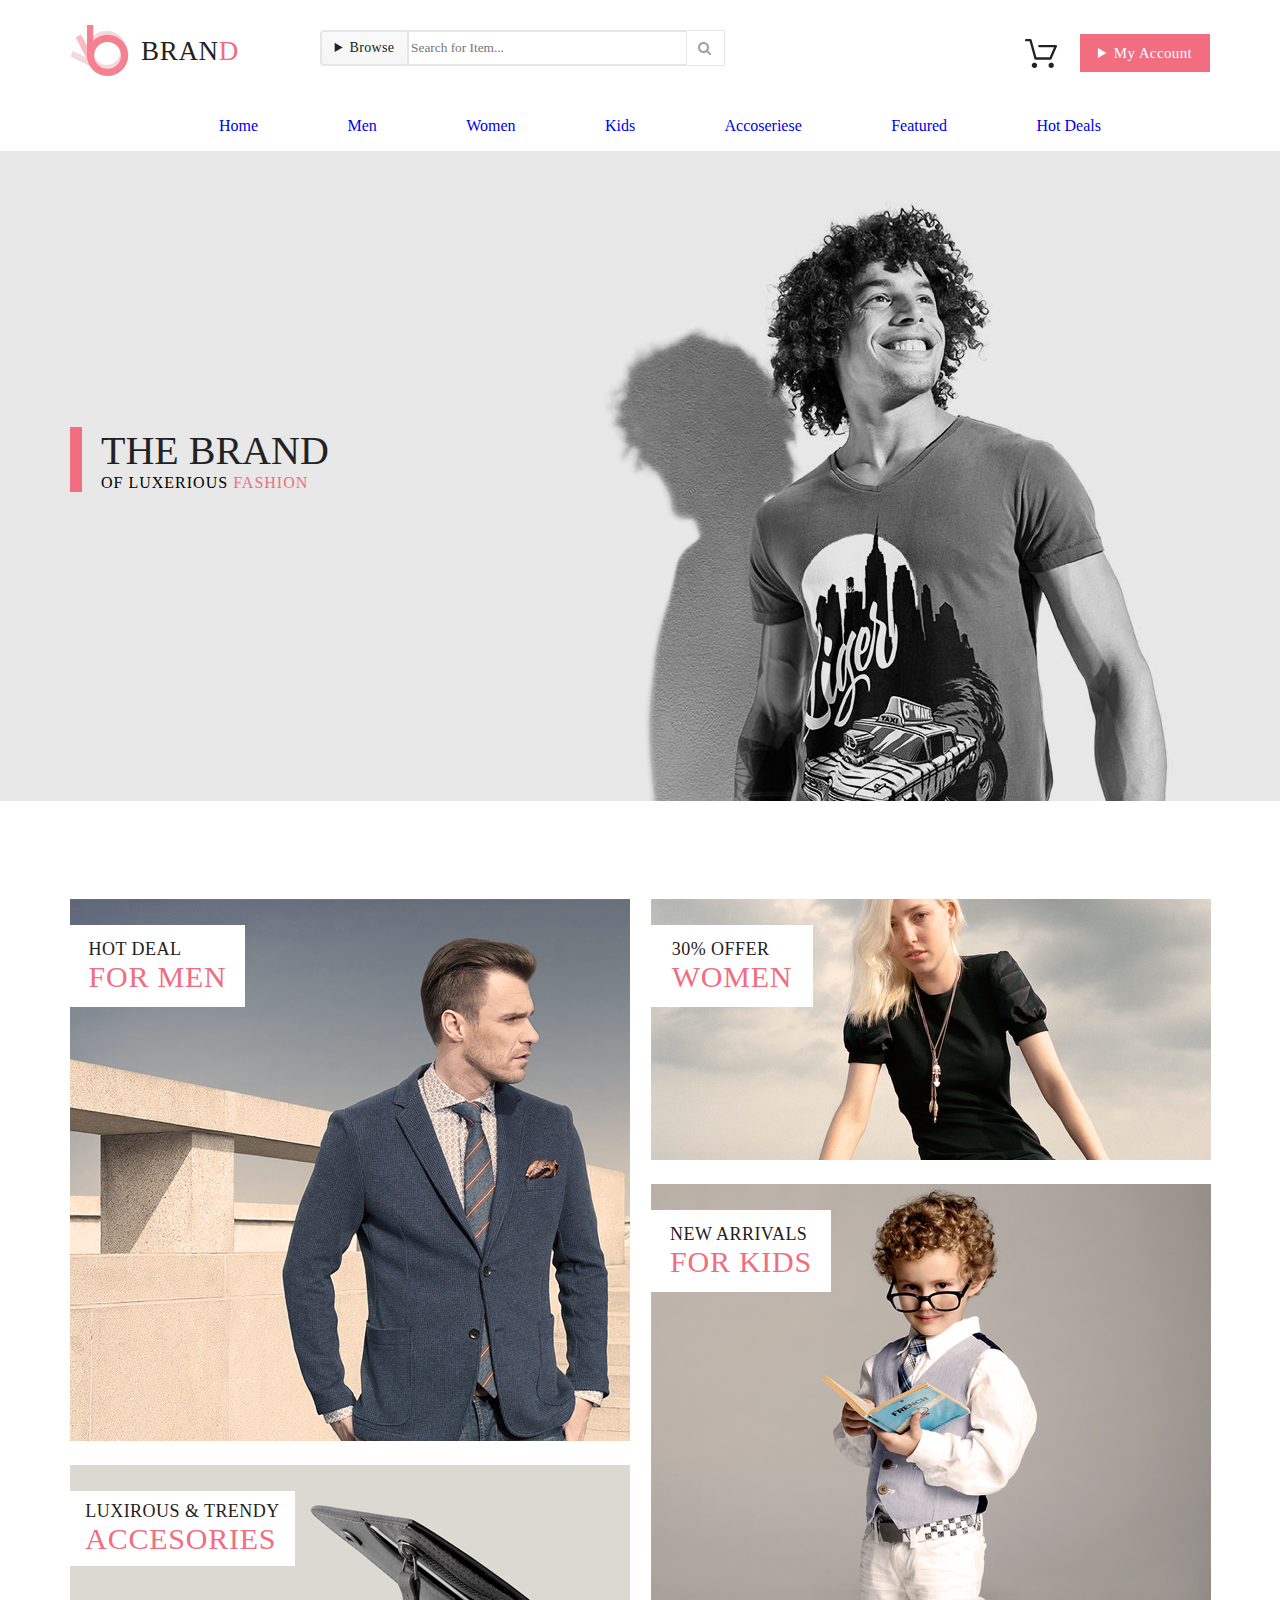
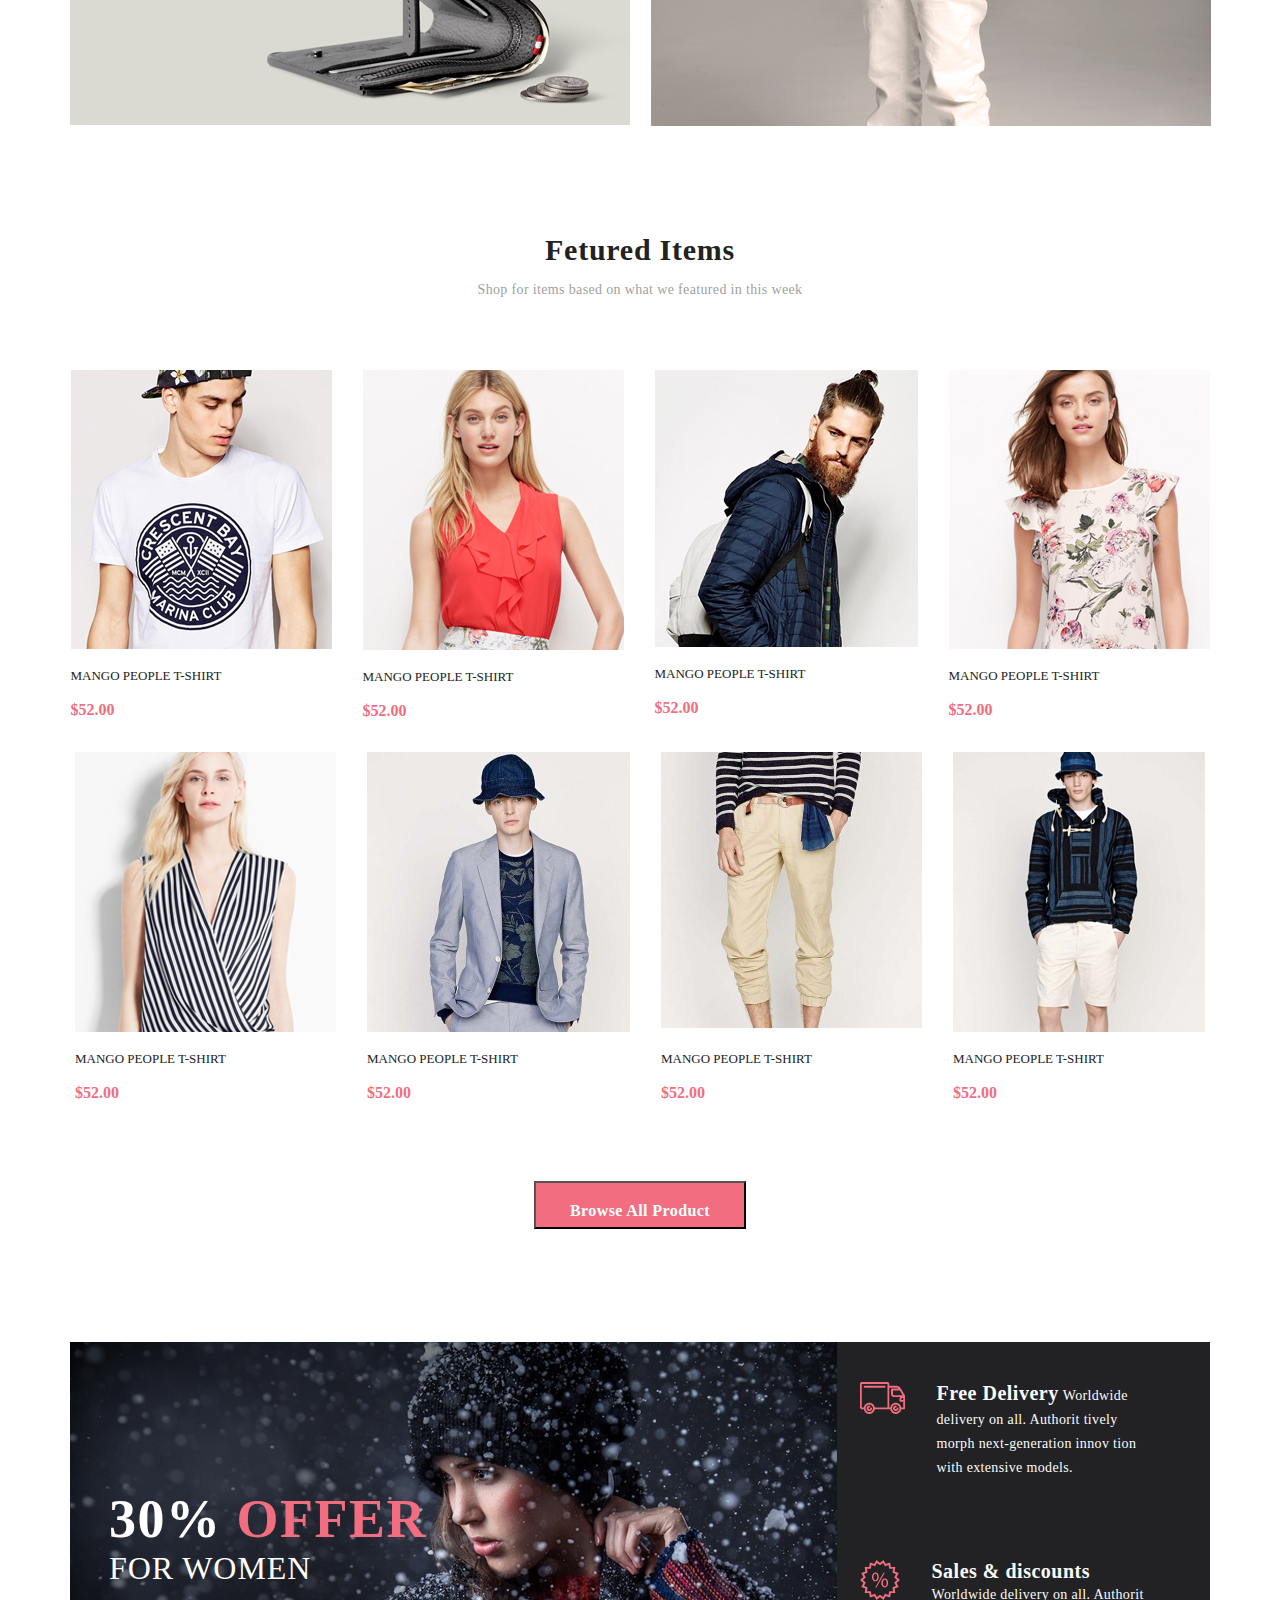
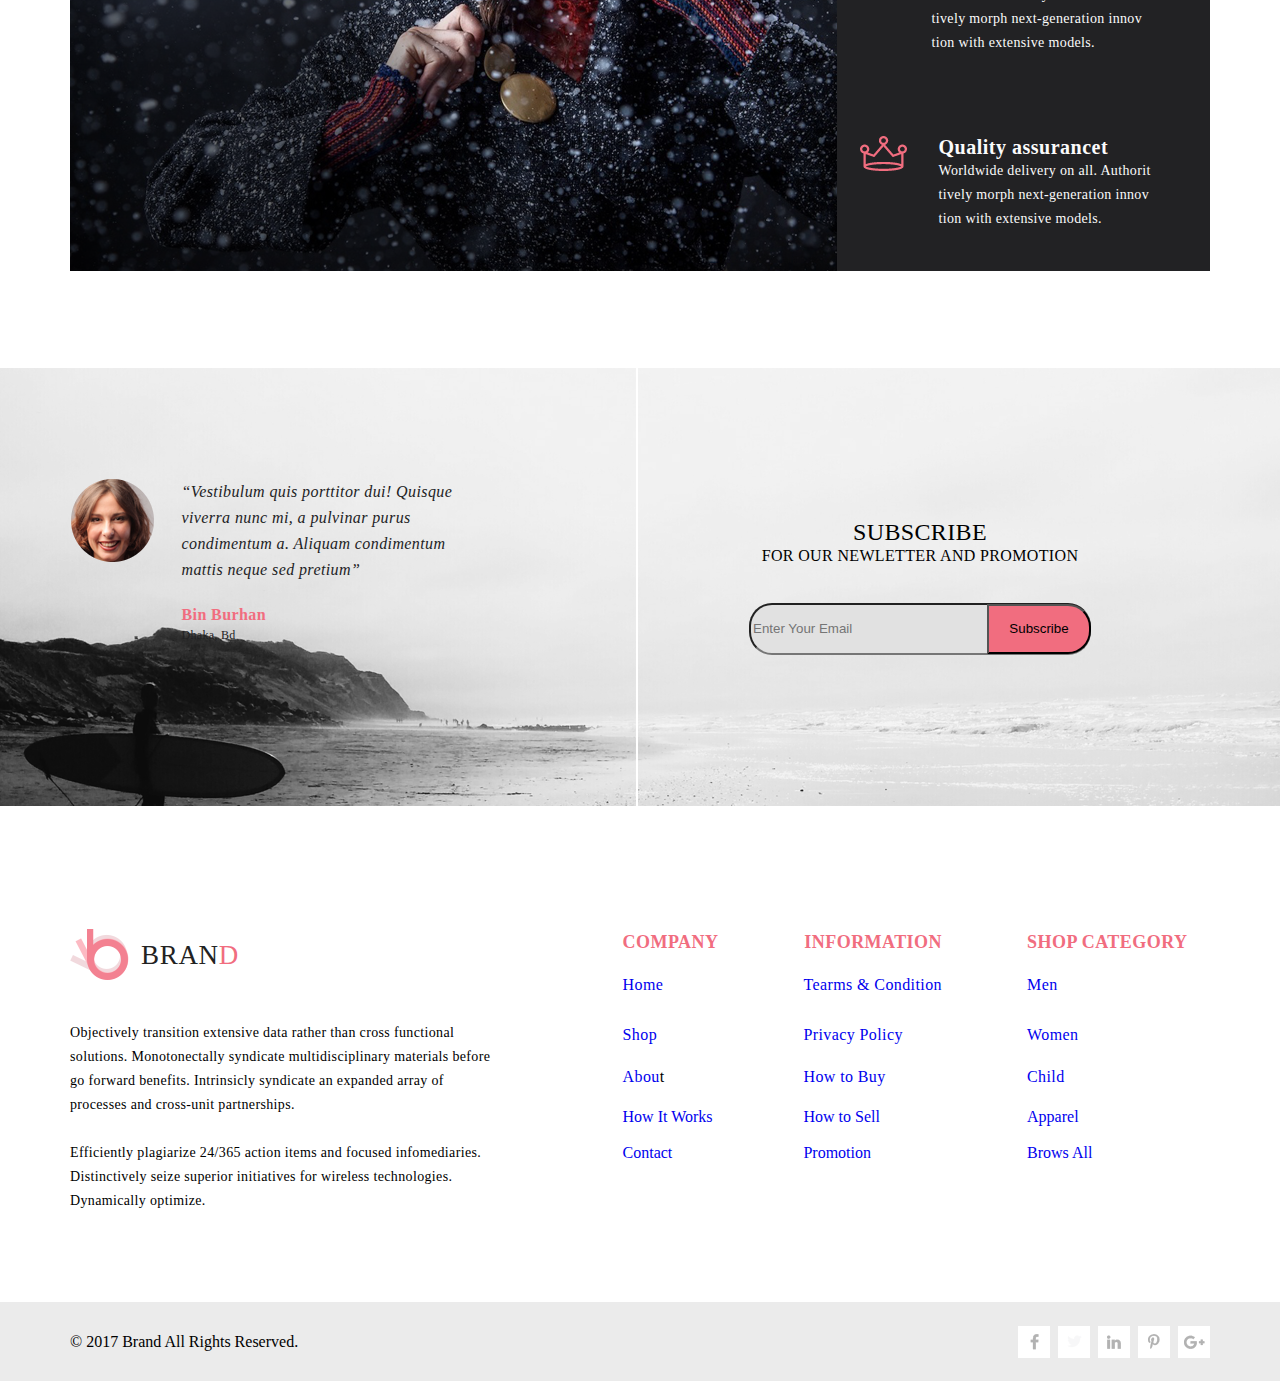
==== commit cf7a5d17: "Single_add_bootstrap" ====
--- a/index.html
+++ b/index.html
@@ -64,11 +64,13 @@
                     <summary style="text-align: center; line-height: 38px;">My Account</summary>
                     <div class="Button_account_open center">
                         <div class="button_account_open_form">
-                            <ul>
+                            <ul style="padding: 0;">
                                 <li>
                                     <figure class="Box_form_cash_items">
                                         <figcaption class="cash_items">
-                                            <img src="img/My_account_cash_men.png" alt="Cash_items">
+                                            <a href="single.html">
+                                                <img src="img/My_account_cash_men.png" alt="Cash_items">
+                                            </a>
                                             <div class="info_cash_items">
                                                 <h3 class="Name_cash_items">Rebox Zane</h3>
                                                 <img src="img/star.png" alt="star">
@@ -83,8 +85,10 @@
                                 <li>
                                     <figure class="Box_form_cash_items">
                                         <figcaption class="cash_items">
-                                            <img src="img/My_account_cash_women.png" alt="Cash_items"
-                                                class="items_img_box">
+                                            <a href="single.html">
+                                                <img src="img/My_account_cash_women.png" alt="Cash_items"
+                                                    class="items_img_box">
+                                            </a>
                                             <div class="info_cash_items">
                                                 <h3 class="Name_cash_items">Rebox Zane</h3>
                                                 <img src="img/star.png" alt="star">
--- a/style_index.css
+++ b/style_index.css
@@ -249,6 +249,7 @@
   font-weight: 700;
   text-align: right;
   text-transform: uppercase;
+  color: black;
 }
 
 .num_cash_items {
@@ -908,6 +909,7 @@
   background-color: #f16d7f;
   position: absolute;
   right: 0px;
+  top: 1px;
 }
 
 .footer {
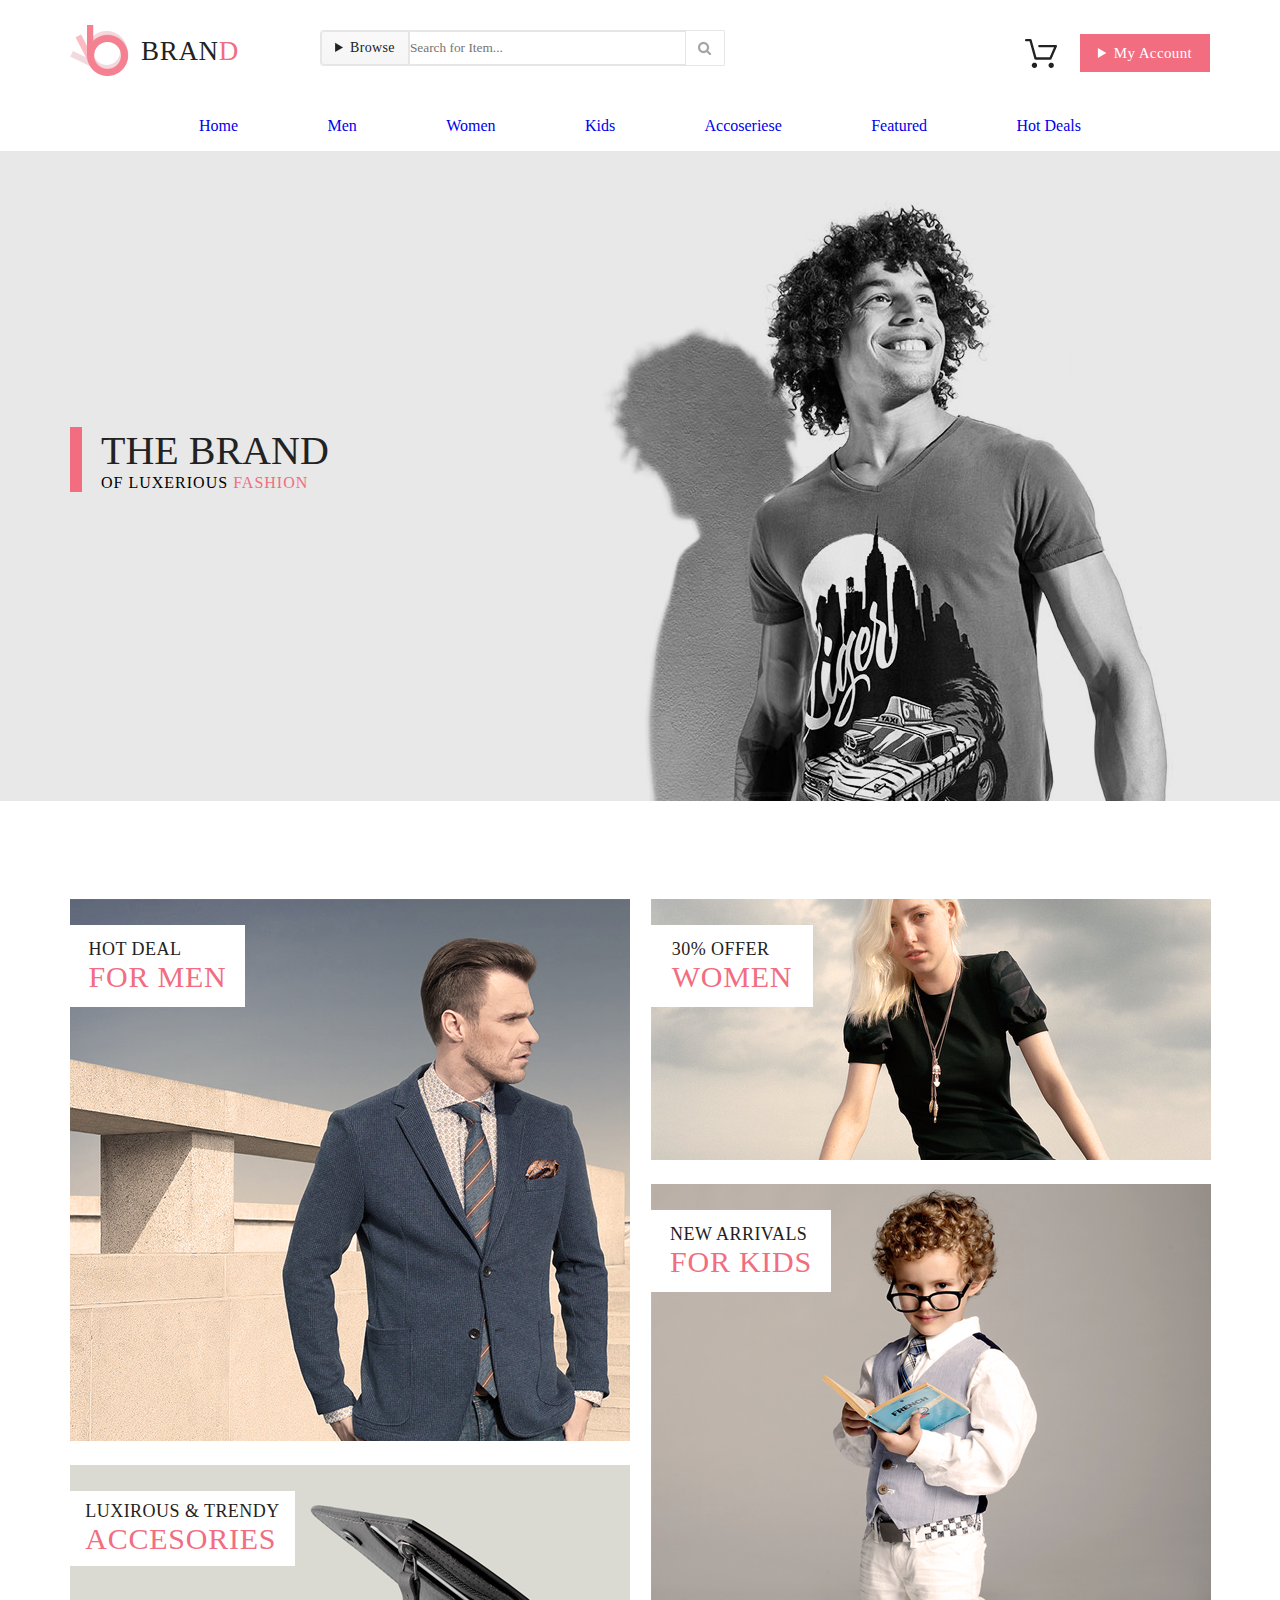
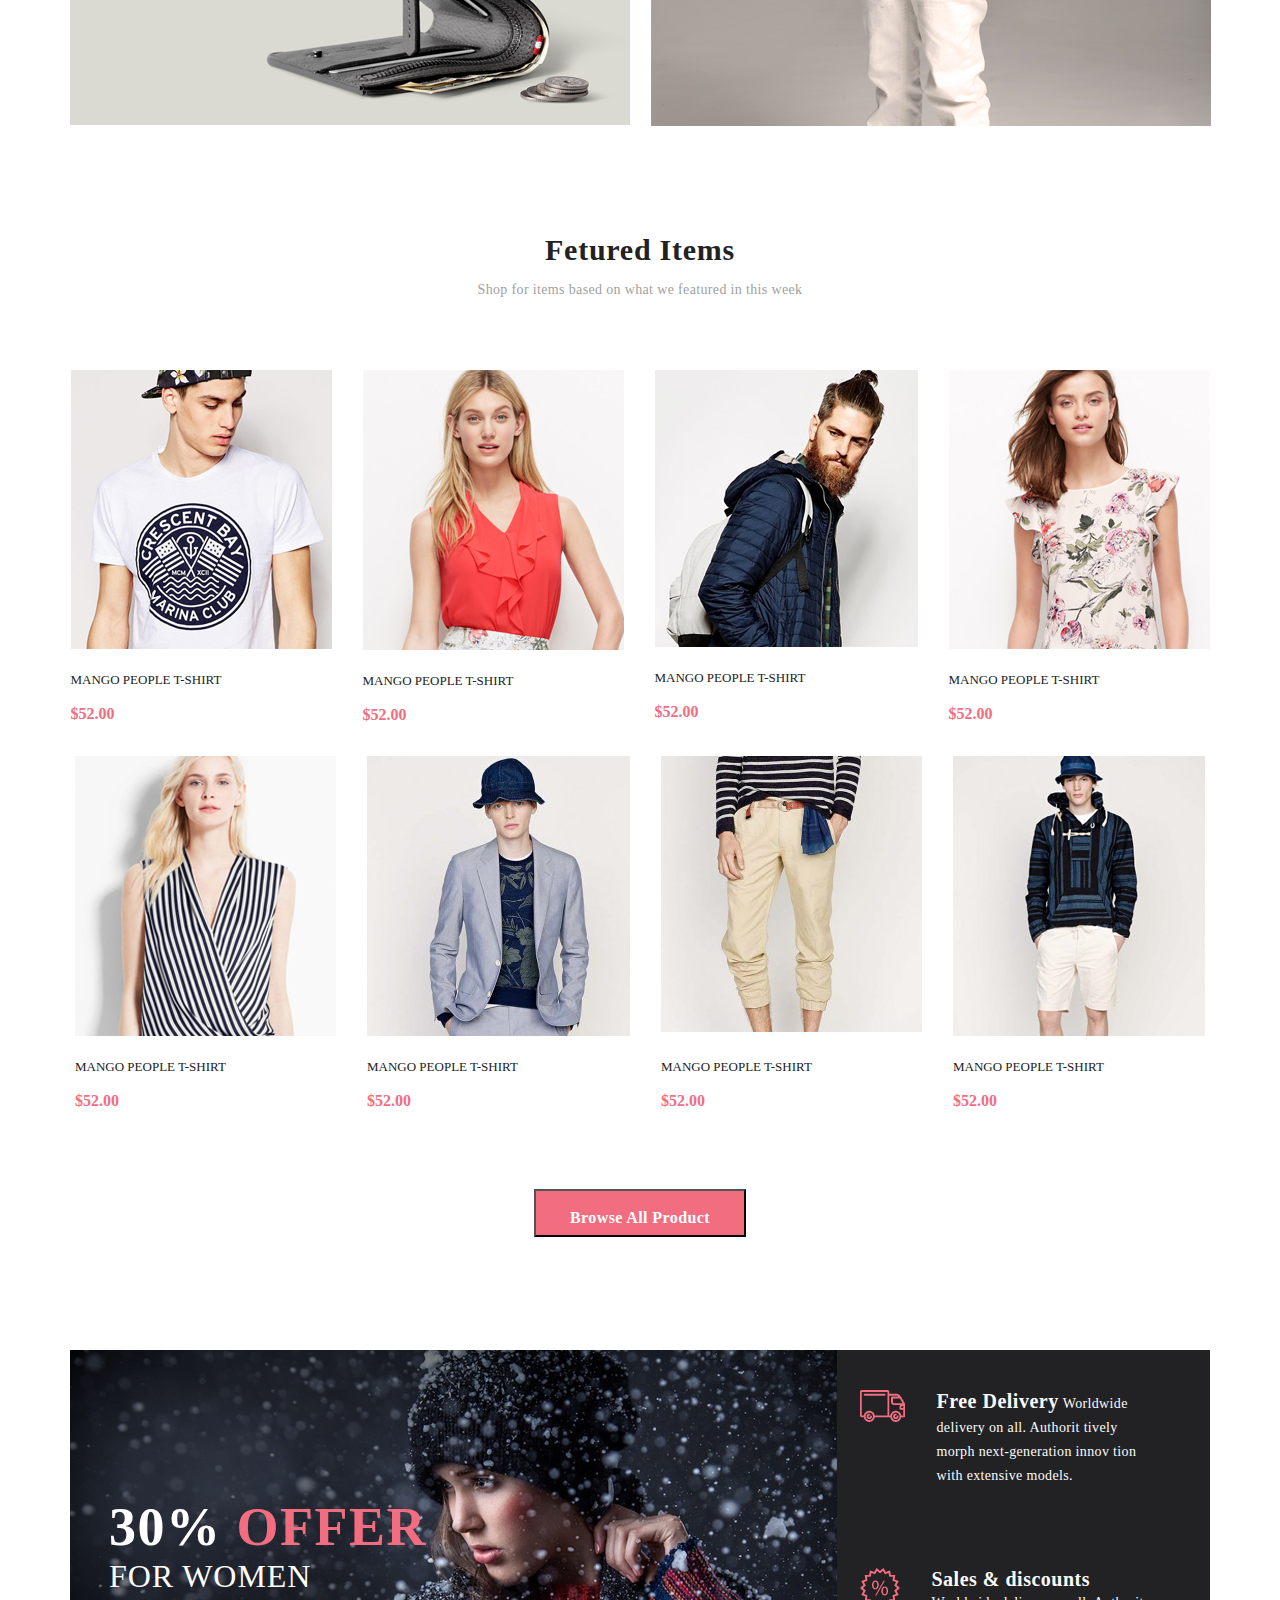
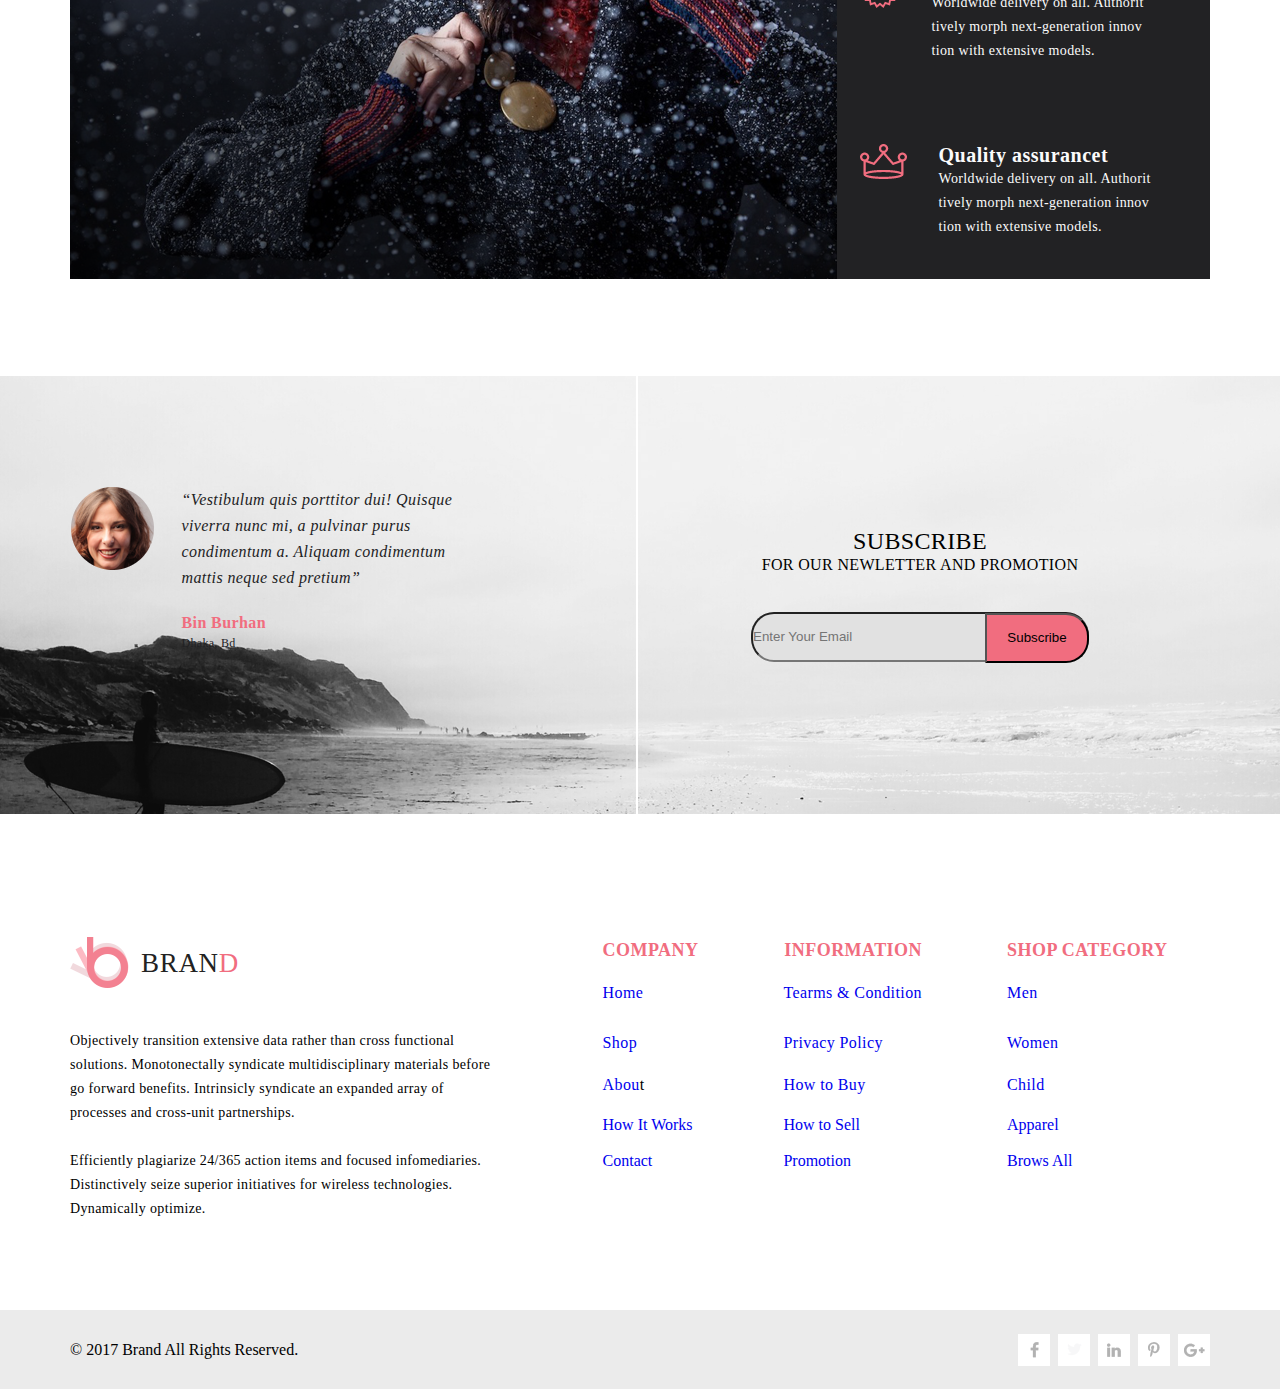
==== commit dcfefa18: "Доработка" ====
--- a/index.html
+++ b/index.html
@@ -465,57 +465,72 @@
             <ul class="Sale_catalog_items">
                 <li class="Cash_items">
                     <a href="#" class="Link_cash_items">
-                        <img class="Link_logo_cash" src="img/Layer_2.png" alt="Layer_2">
-                        <div class="Logo_cash_1"></div>
-                        <span class="Cash_item_info_top">Mango People T-shirt</span>
-                        <span class="Cash_item_info_bottom">$52.00</span>
-                    </a>
-                </li>
-                <li class="Cash_items">
-                    <a href="#" class="Link_cash_items">
-                        <img class="Link_logo_cash" src="img/Layer_3.png" alt="Layer_3">
-                        <span class="Cash_item_info_top">Mango People T-shirt</span>
-                        <span class="Cash_item_info_bottom">$52.00</span>
-                    </a>
-                </li>
-                <li class="Cash_items">
-                    <a href="#" class="Link_cash_items">
-                        <img class="Link_logo_cash_unsize" src="img/Layer_4.png" alt="Layer_4">
-                        <span class="Cash_item_info_top">Mango People T-shirt</span>
-                        <span class="Cash_item_info_bottom">$52.00</span>
-                    </a>
-                </li>
-                <li class="Cash_items">
-                    <a href="#" class="Link_cash_items">
-                        <img class="Link_logo_cash" src="img/Layer_5.png" alt="Layer_5.png">
-                        <span class="Cash_item_info_top">Mango People T-shirt</span>
-                        <span class="Cash_item_info_bottom">$52.00</span>
-                    </a>
-                </li>
-                <li class="Cash_items">
-                    <a href="#" class="Link_cash_items">
-                        <img class="Link_logo_cash_unsize" src="img/Layer_6.png" alt="Layer_6">
-                        <span class="Cash_item_info_top">Mango People T-shirt</span>
-                        <span class="Cash_item_info_bottom">$52.00</span>
-                    </a>
-                </li>
-                <li class="Cash_items">
-                    <a href="#" class="Link_cash_items">
-                        <img class="Link_logo_cash" src="img/Layer_7.png" alt="Layer_7">
-                        <span class="Cash_item_info_top">Mango People T-shirt</span>
-                        <span class="Cash_item_info_bottom">$52.00</span>
-                    </a>
-                </li>
-                <li class="Cash_items">
-                    <a href="#" class="Link_cash_items">
-                        <img class="Link_logo_cash" src="img/Layer_8.png" alt="Layer_8">
-                        <span class="Cash_item_info_top">Mango People T-shirt</span>
-                        <span class="Cash_item_info_bottom">$52.00</span>
-                    </a>
-                </li>
-                <li class="Cash_items">
-                    <a href="#" class="Link_cash_items">
-                        <img class="Link_logo_cash" src="img/Layer_9.png" alt="Layer_9">
+                        <div class="Link_logo_cash">
+                            <img src="img/Layer_2.png" alt="Layer_2">
+                        </div>
+                        <span class="Cash_item_info_top">Mango People T-shirt</span>
+                        <span class="Cash_item_info_bottom">$52.00</span>
+                    </a>
+                </li>
+                <li class="Cash_items">
+                    <a href="#" class="Link_cash_items">
+                        <div class="Link_logo_cash">
+                            <img src="img/Layer_3.png" alt="Layer_3">
+                        </div>
+                        <span class="Cash_item_info_top">Mango People T-shirt</span>
+                        <span class="Cash_item_info_bottom">$52.00</span>
+                    </a>
+                </li>
+                <li class="Cash_items">
+                    <a href="#" class="Link_cash_items">
+                        <div class="Link_logo_cash">
+                            <img src="img/Layer_4.png" alt="Layer_4">
+                        </div>
+                        <span class="Cash_item_info_top">Mango People T-shirt</span>
+                        <span class="Cash_item_info_bottom">$52.00</span>
+                    </a>
+                </li>
+                <li class="Cash_items">
+                    <a href="#" class="Link_cash_items">
+                        <div class="Link_logo_cash">
+                            <img src="img/Layer_5.png" alt="Layer_5.png">
+                        </div>
+                        <span class="Cash_item_info_top">Mango People T-shirt</span>
+                        <span class="Cash_item_info_bottom">$52.00</span>
+                    </a>
+                </li>
+                <li class="Cash_items">
+                    <a href="#" class="Link_cash_items">
+                        <div class="Link_logo_cash">
+                            <img src="img/Layer_6.png" alt="Layer_6">
+                        </div>
+                        <span class="Cash_item_info_top">Mango People T-shirt</span>
+                        <span class="Cash_item_info_bottom">$52.00</span>
+                    </a>
+                </li>
+                <li class="Cash_items">
+                    <a href="#" class="Link_cash_items">
+                        <div class="Link_logo_cash">
+                            <img src="img/Layer_7.png" alt="Layer_7">
+                        </div>
+                        <span class="Cash_item_info_top">Mango People T-shirt</span>
+                        <span class="Cash_item_info_bottom">$52.00</span>
+                    </a>
+                </li>
+                <li class="Cash_items">
+                    <a href="#" class="Link_cash_items">
+                        <div class="Link_logo_cash">
+                            <img src="img/Layer_8.png" alt="Layer_8">
+                        </div>
+                        <span class="Cash_item_info_top">Mango People T-shirt</span>
+                        <span class="Cash_item_info_bottom">$52.00</span>
+                    </a>
+                </li>
+                <li class="Cash_items">
+                    <a href="#" class="Link_cash_items">
+                        <div class="Link_logo_cash">
+                            <img src="img/Layer_9.png" alt="Layer_9">
+                        </div>
                         <span class="Cash_item_info_top">Mango People T-shirt</span>
                         <span class="Cash_item_info_bottom">$52.00</span>
                     </a>
--- a/style_index.css
+++ b/style_index.css
@@ -1,11 +1,15 @@
 * {
   margin: 0;
-  padding: o;
+  padding: 0;
 }
 
 .container {
   width: 1140px;
   margin: 0 auto;
+}
+
+p {
+  margin-bottom: 0;
 }
 
 .heading {
@@ -650,9 +654,17 @@
   margin-bottom: 32px;
 }
 
-.Link_logo_cash:hover {
-  -webkit-filter: blur(5px);
-  filter: blur(5px);
+.backgroundcolor_#e9e9e9 {
+  background-color: #e9e9e9;
+}
+
+.backgroundcolor_#fcf8ed {
+  background-color: #fcf8ed;
+}
+
+.Link_logo_cash:hover, .Link_logo_cash_unsize:hover {
+  -webkit-filter: brightness(30%);
+          filter: brightness(30%);
 }
 
 .Button_cash_item {
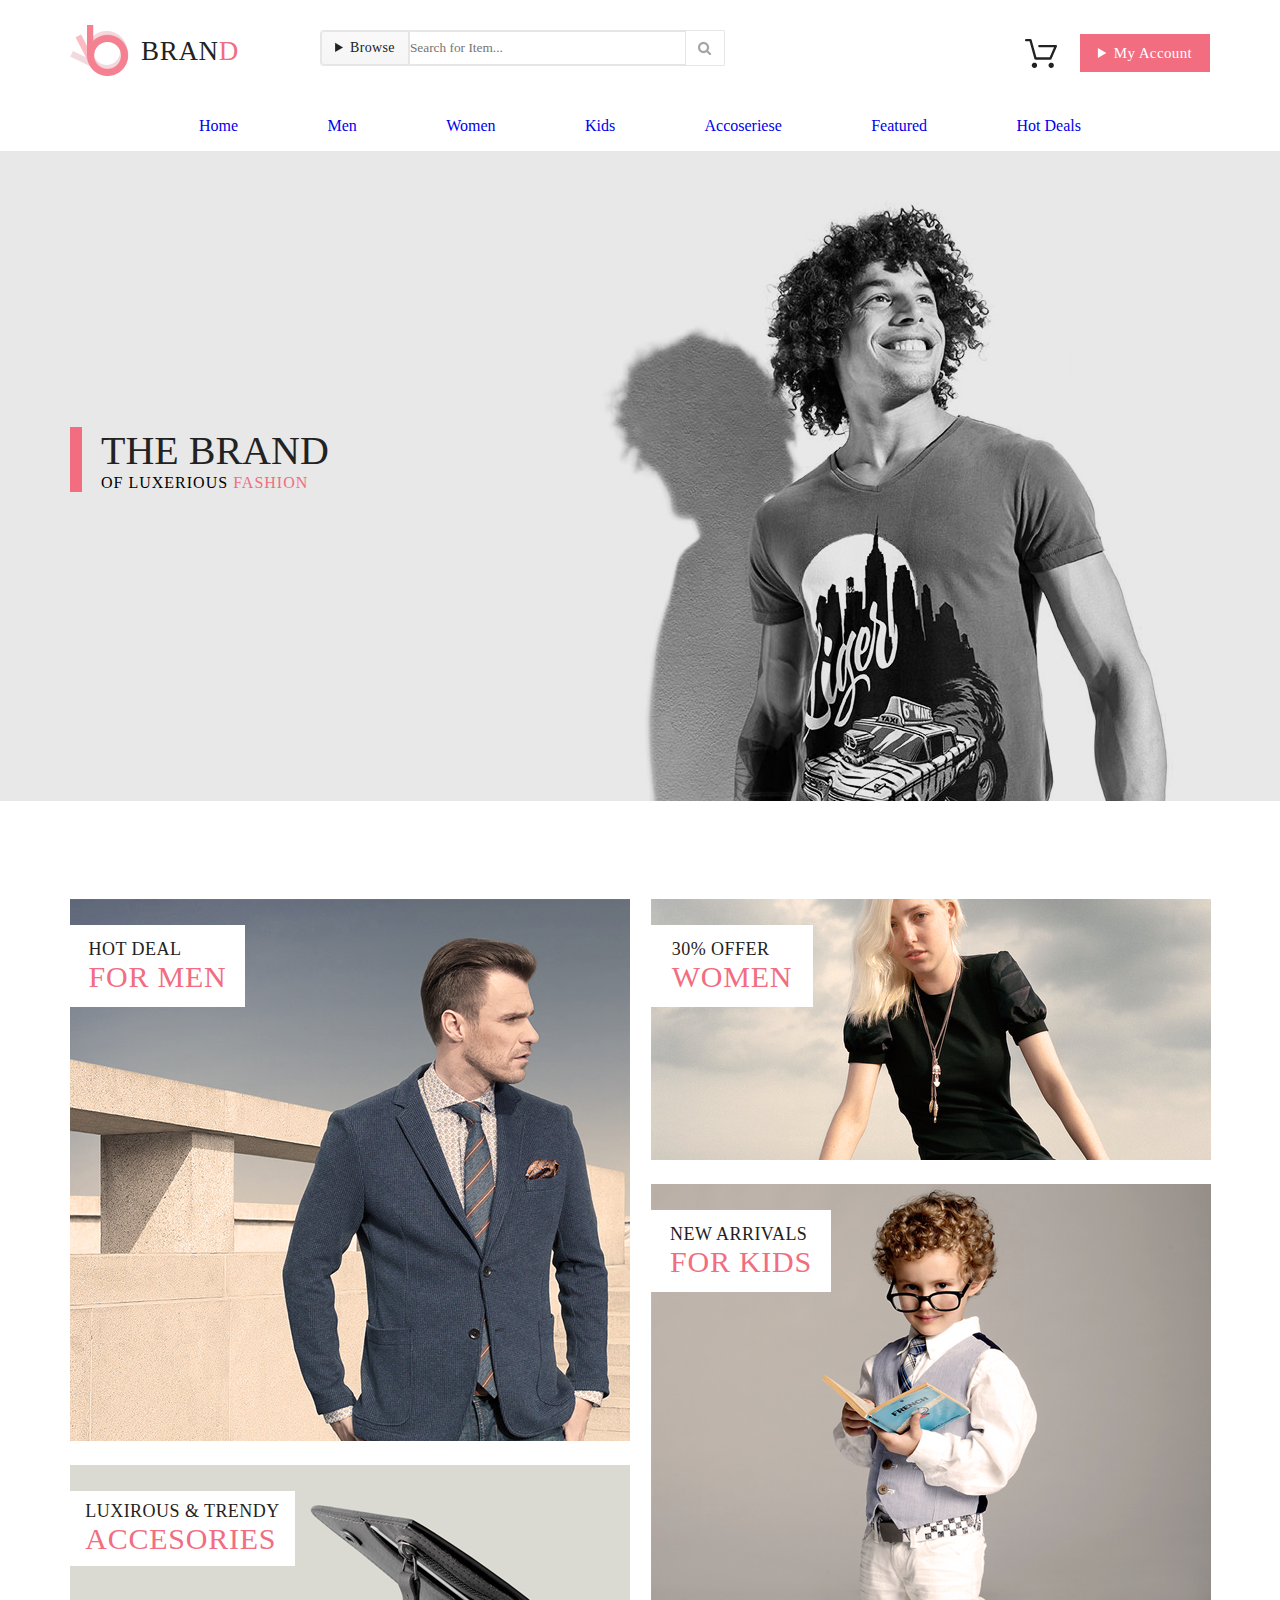
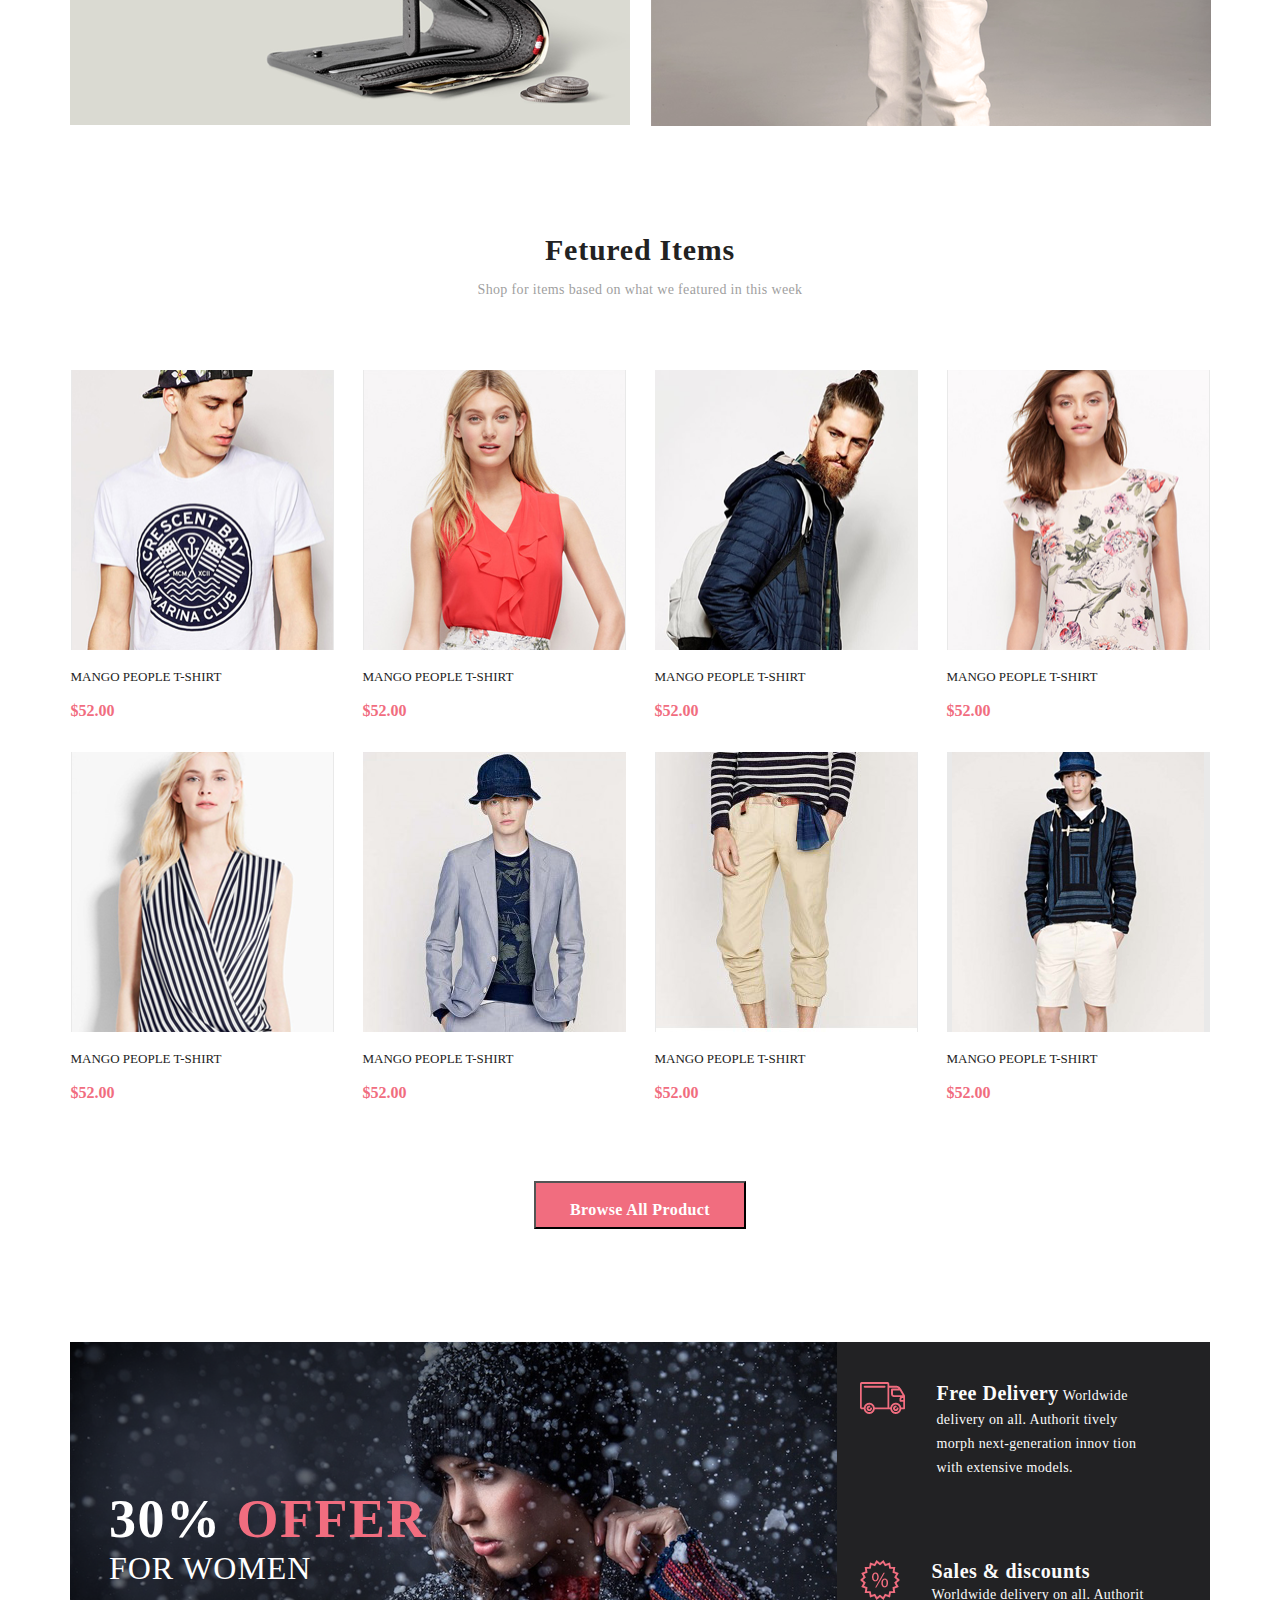
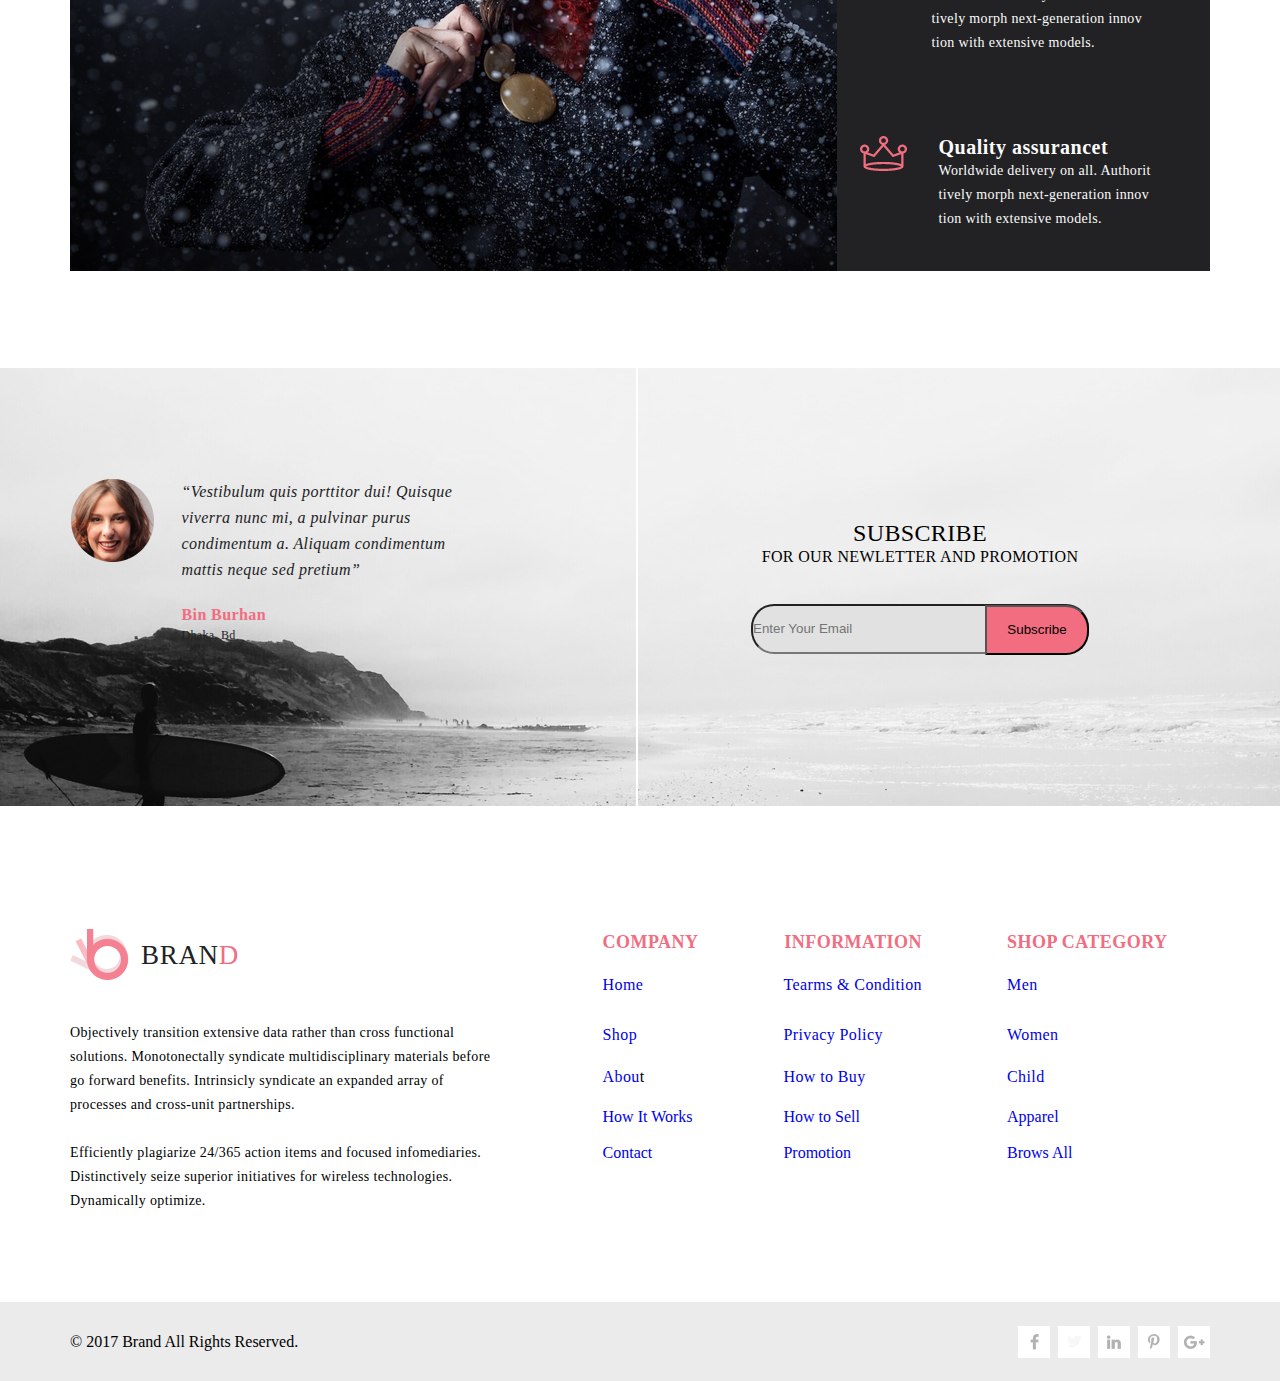
==== commit 12609fef: "Добавление Add_cart к карточкам продуктов" ====
--- a/index.html
+++ b/index.html
@@ -408,7 +408,7 @@
     </div>
     <div class="container visual_categories">
         <div class="visual_categories_left">
-            <a class="Link_visual_categories" href="#">
+            <a class="Link_visual_categories" href="product.html">
                 <div class="Man_form">
                     <img src="img/Man.png" alt="Man">
                     <div class="Lable_Man">
@@ -419,7 +419,7 @@
                     </div>
                 </div>
             </a>
-            <a class="Link_visual_categories" href="#">
+            <a class="Link_visual_categories" href="product.html">
                 <div class="Accesories_form">
                     <img src="img/Accesories.png" alt="Accesories">
                     <div class="Lable_Accesories">
@@ -432,7 +432,7 @@
             </a>
         </div>
         <div class="visual_categories_right">
-            <a class="Link_visual_categories" href="#">
+            <a class="Link_visual_categories" href="product.html">
                 <div class="Woman_form">
                     <img src="img/Women.png" alt="Woman">
                     <div class="Lable_Woman">
@@ -443,7 +443,7 @@
                     </div>
                 </div>
             </a>
-            <a class="Link_visual_categories" href="#">
+            <a class="Link_visual_categories" href="product.html">
                 <div class="Kids_form">
                     <img src="img/Kids.png" alt="Kids">
                     <div class="Lable_Kids">
@@ -464,72 +464,96 @@
         <div class="Sale_catalog_form">
             <ul class="Sale_catalog_items">
                 <li class="Cash_items">
-                    <a href="#" class="Link_cash_items">
+                    <a href="product.html" class="Link_cash_items">
                         <div class="Link_logo_cash">
                             <img src="img/Layer_2.png" alt="Layer_2">
+                        </div>
+                        <div class="add_to_cart_form center">
+                            <p class="info_add_to_cart">Add to Cart</p>
                         </div>
                         <span class="Cash_item_info_top">Mango People T-shirt</span>
                         <span class="Cash_item_info_bottom">$52.00</span>
                     </a>
                 </li>
                 <li class="Cash_items">
-                    <a href="#" class="Link_cash_items">
+                    <a href="product.html" class="Link_cash_items">
                         <div class="Link_logo_cash">
                             <img src="img/Layer_3.png" alt="Layer_3">
+                        </div>
+                        <div class="add_to_cart_form center">
+                            <p class="info_add_to_cart">Add to Cart</p>
                         </div>
                         <span class="Cash_item_info_top">Mango People T-shirt</span>
                         <span class="Cash_item_info_bottom">$52.00</span>
                     </a>
                 </li>
                 <li class="Cash_items">
-                    <a href="#" class="Link_cash_items">
+                    <a href="product.html" class="Link_cash_items">
                         <div class="Link_logo_cash">
                             <img src="img/Layer_4.png" alt="Layer_4">
+                        </div>
+                        <div class="add_to_cart_form center">
+                            <p class="info_add_to_cart">Add to Cart</p>
                         </div>
                         <span class="Cash_item_info_top">Mango People T-shirt</span>
                         <span class="Cash_item_info_bottom">$52.00</span>
                     </a>
                 </li>
                 <li class="Cash_items">
-                    <a href="#" class="Link_cash_items">
+                    <a href="product.html" class="Link_cash_items">
                         <div class="Link_logo_cash">
                             <img src="img/Layer_5.png" alt="Layer_5.png">
+                        </div>
+                        <div class="add_to_cart_form center">
+                            <p class="info_add_to_cart">Add to Cart</p>
                         </div>
                         <span class="Cash_item_info_top">Mango People T-shirt</span>
                         <span class="Cash_item_info_bottom">$52.00</span>
                     </a>
                 </li>
                 <li class="Cash_items">
-                    <a href="#" class="Link_cash_items">
+                    <a href="product.html" class="Link_cash_items">
                         <div class="Link_logo_cash">
                             <img src="img/Layer_6.png" alt="Layer_6">
+                        </div>
+                        <div class="add_to_cart_form center">
+                            <p class="info_add_to_cart">Add to Cart</p>
                         </div>
                         <span class="Cash_item_info_top">Mango People T-shirt</span>
                         <span class="Cash_item_info_bottom">$52.00</span>
                     </a>
                 </li>
                 <li class="Cash_items">
-                    <a href="#" class="Link_cash_items">
+                    <a href="product.html" class="Link_cash_items">
                         <div class="Link_logo_cash">
                             <img src="img/Layer_7.png" alt="Layer_7">
+                        </div>
+                        <div class="add_to_cart_form center">
+                            <p class="info_add_to_cart">Add to Cart</p>
                         </div>
                         <span class="Cash_item_info_top">Mango People T-shirt</span>
                         <span class="Cash_item_info_bottom">$52.00</span>
                     </a>
                 </li>
                 <li class="Cash_items">
-                    <a href="#" class="Link_cash_items">
+                    <a href="product.html" class="Link_cash_items">
                         <div class="Link_logo_cash">
                             <img src="img/Layer_8.png" alt="Layer_8">
+                        </div>
+                        <div class="add_to_cart_form center">
+                            <p class="info_add_to_cart">Add to Cart</p>
                         </div>
                         <span class="Cash_item_info_top">Mango People T-shirt</span>
                         <span class="Cash_item_info_bottom">$52.00</span>
                     </a>
                 </li>
                 <li class="Cash_items">
-                    <a href="#" class="Link_cash_items">
+                    <a href="product.html" class="Link_cash_items">
                         <div class="Link_logo_cash">
                             <img src="img/Layer_9.png" alt="Layer_9">
+                        </div>
+                        <div class="add_to_cart_form center">
+                            <p class="info_add_to_cart">Add to Cart</p>
                         </div>
                         <span class="Cash_item_info_top">Mango People T-shirt</span>
                         <span class="Cash_item_info_bottom">$52.00</span>
--- a/style_index.css
+++ b/style_index.css
@@ -610,7 +610,7 @@
 
 .Cash_items {
   list-style-type: none;
-  margin-right: 31px;
+  margin-right: 29px;
 }
 
 .Link_cash_items {
@@ -622,6 +622,7 @@
   -ms-flex-direction: column;
   flex-direction: column;
   text-decoration: none;
+  position: relative;
 }
 
 .Cash_item_info_top {
@@ -662,9 +663,59 @@
   background-color: #fcf8ed;
 }
 
-.Link_logo_cash:hover, .Link_logo_cash_unsize:hover {
+.Link_logo_cash {
+  width: 263px;
+  display: -webkit-box;
+  display: -ms-flexbox;
+  display: flex;
+  -webkit-box-pack: center;
+      -ms-flex-pack: center;
+          justify-content: center;
+  background-color: #e9e9e9;
+  height: 280px;
+  -webkit-box-sizing: border-box;
+          box-sizing: border-box;
+}
+
+.Link_cash_items:hover .Link_logo_cash {
   -webkit-filter: brightness(30%);
           filter: brightness(30%);
+}
+
+.Link_cash_items:hover .add_to_cart_form {
+  position: absolute;
+  width: 123px;
+  height: 39px;
+  border: 1px solid white;
+  top: 120px;
+  left: 65px;
+  display: -webkit-box;
+  display: -ms-flexbox;
+  display: flex;
+}
+
+.add_to_cart_form {
+  display: none;
+  position: absolute;
+  width: 123px;
+  height: 39px;
+  border: 1px solid white;
+  top: 120px;
+  left: 65px;
+}
+
+.add_to_cart_form::before {
+  content: url(img/Forma_1_copy.png);
+  margin-right: 7px;
+}
+
+.info_add_to_cart {
+  color: #ffffff;
+  font-family: Lato;
+  font-size: 13px;
+  font-weight: 700;
+  line-height: 39px;
+  text-align: center;
 }
 
 .Button_cash_item {
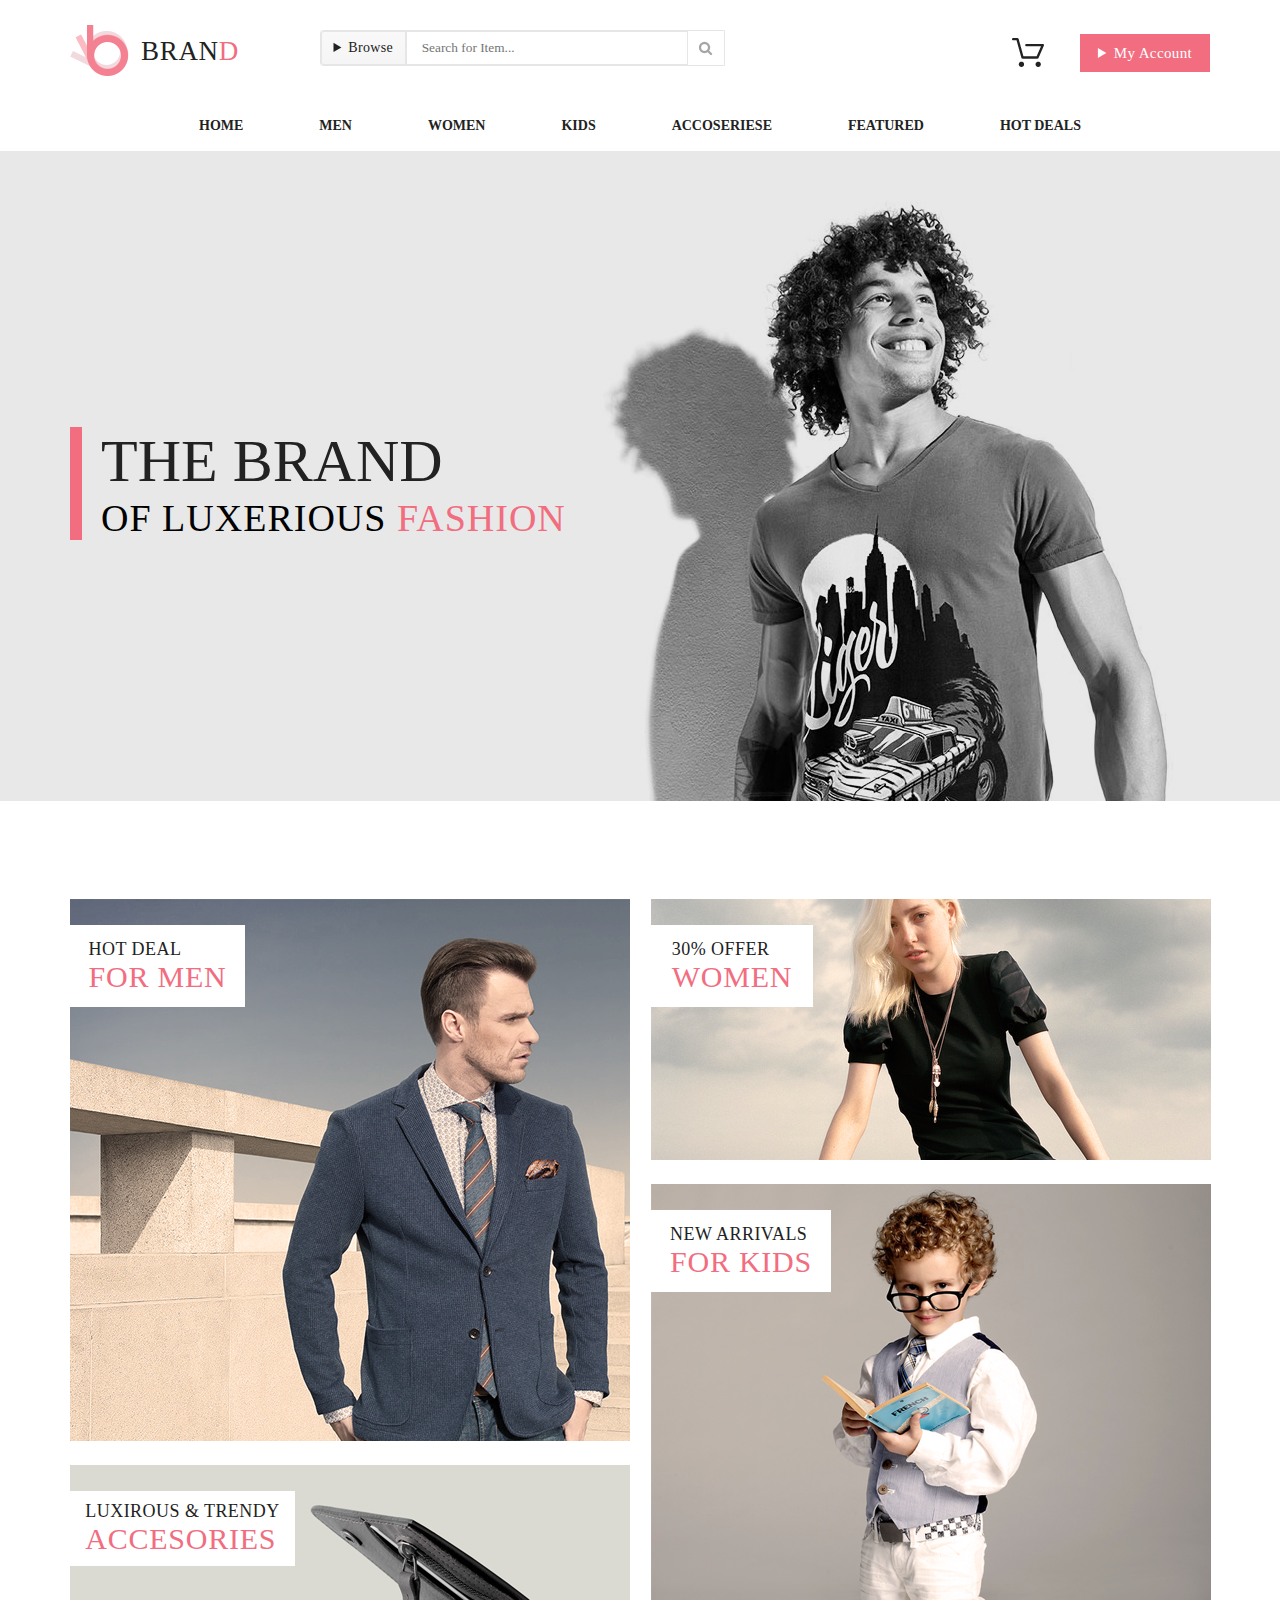
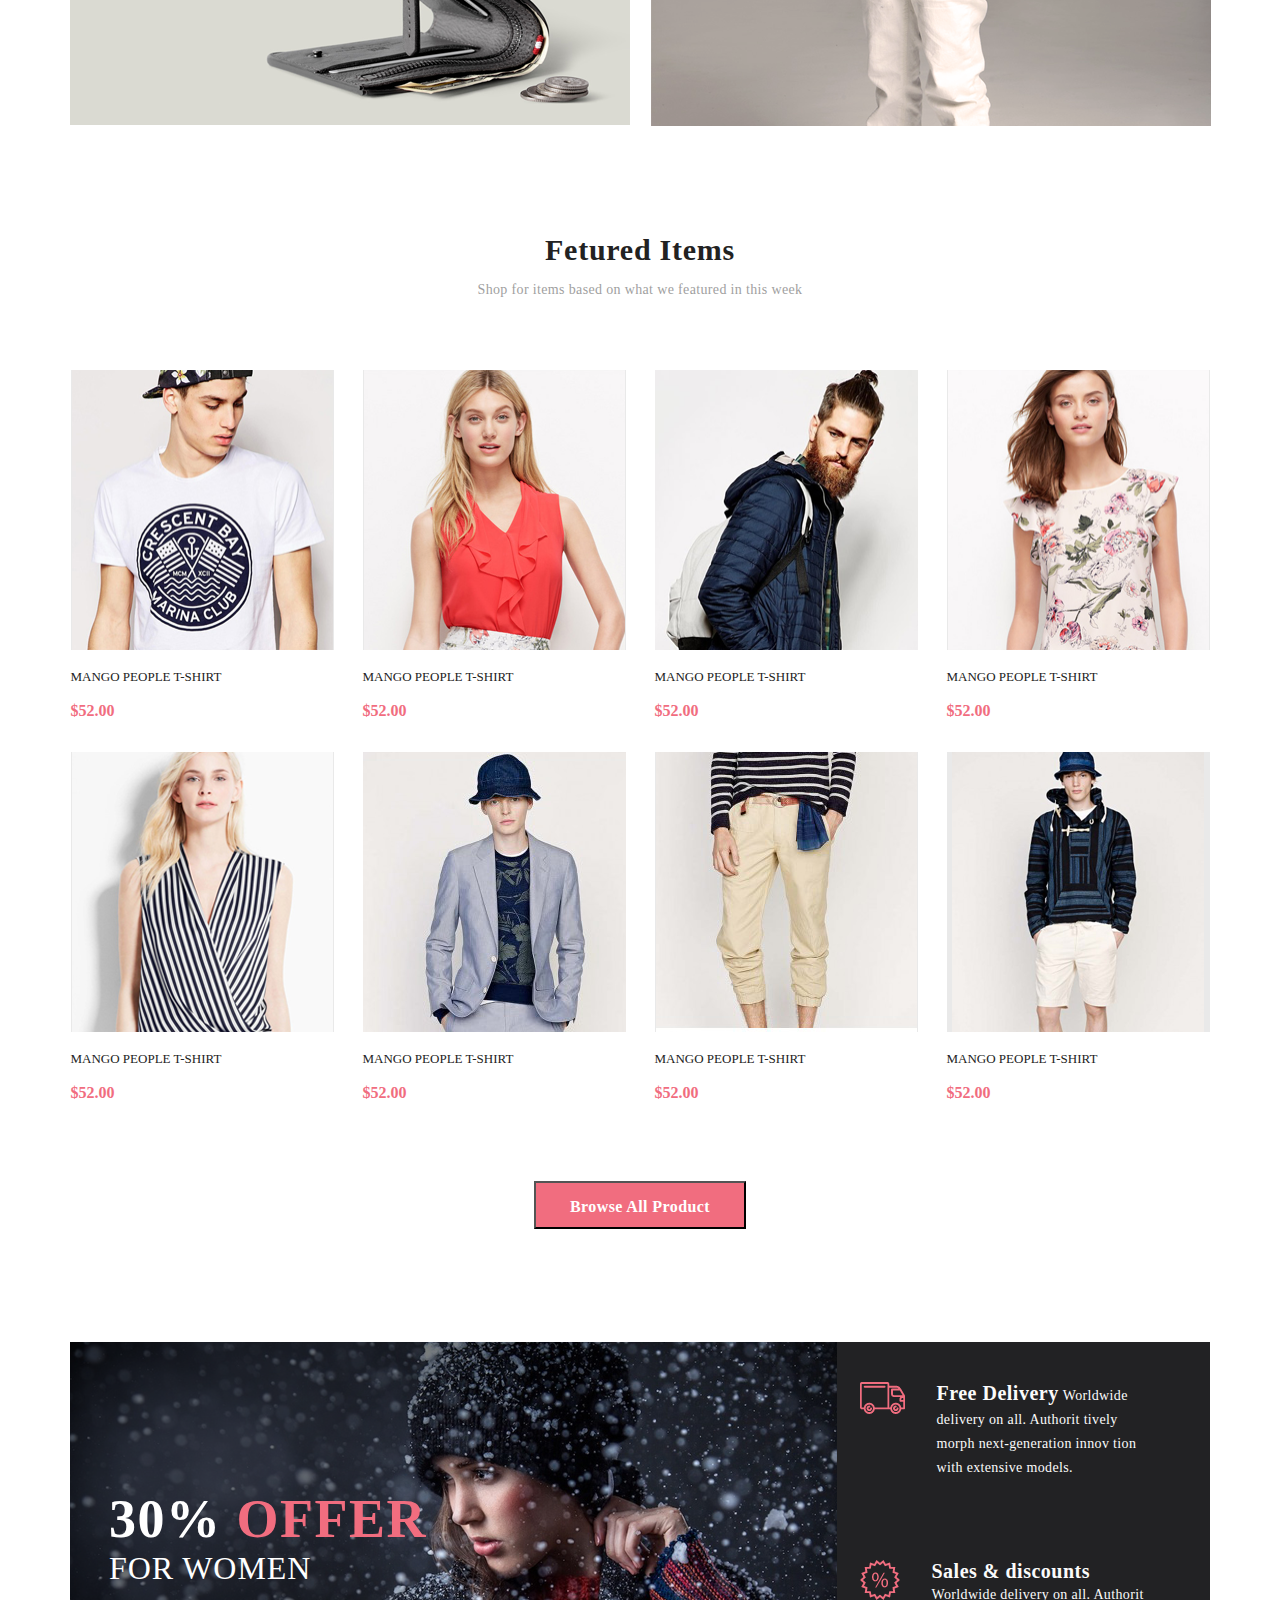
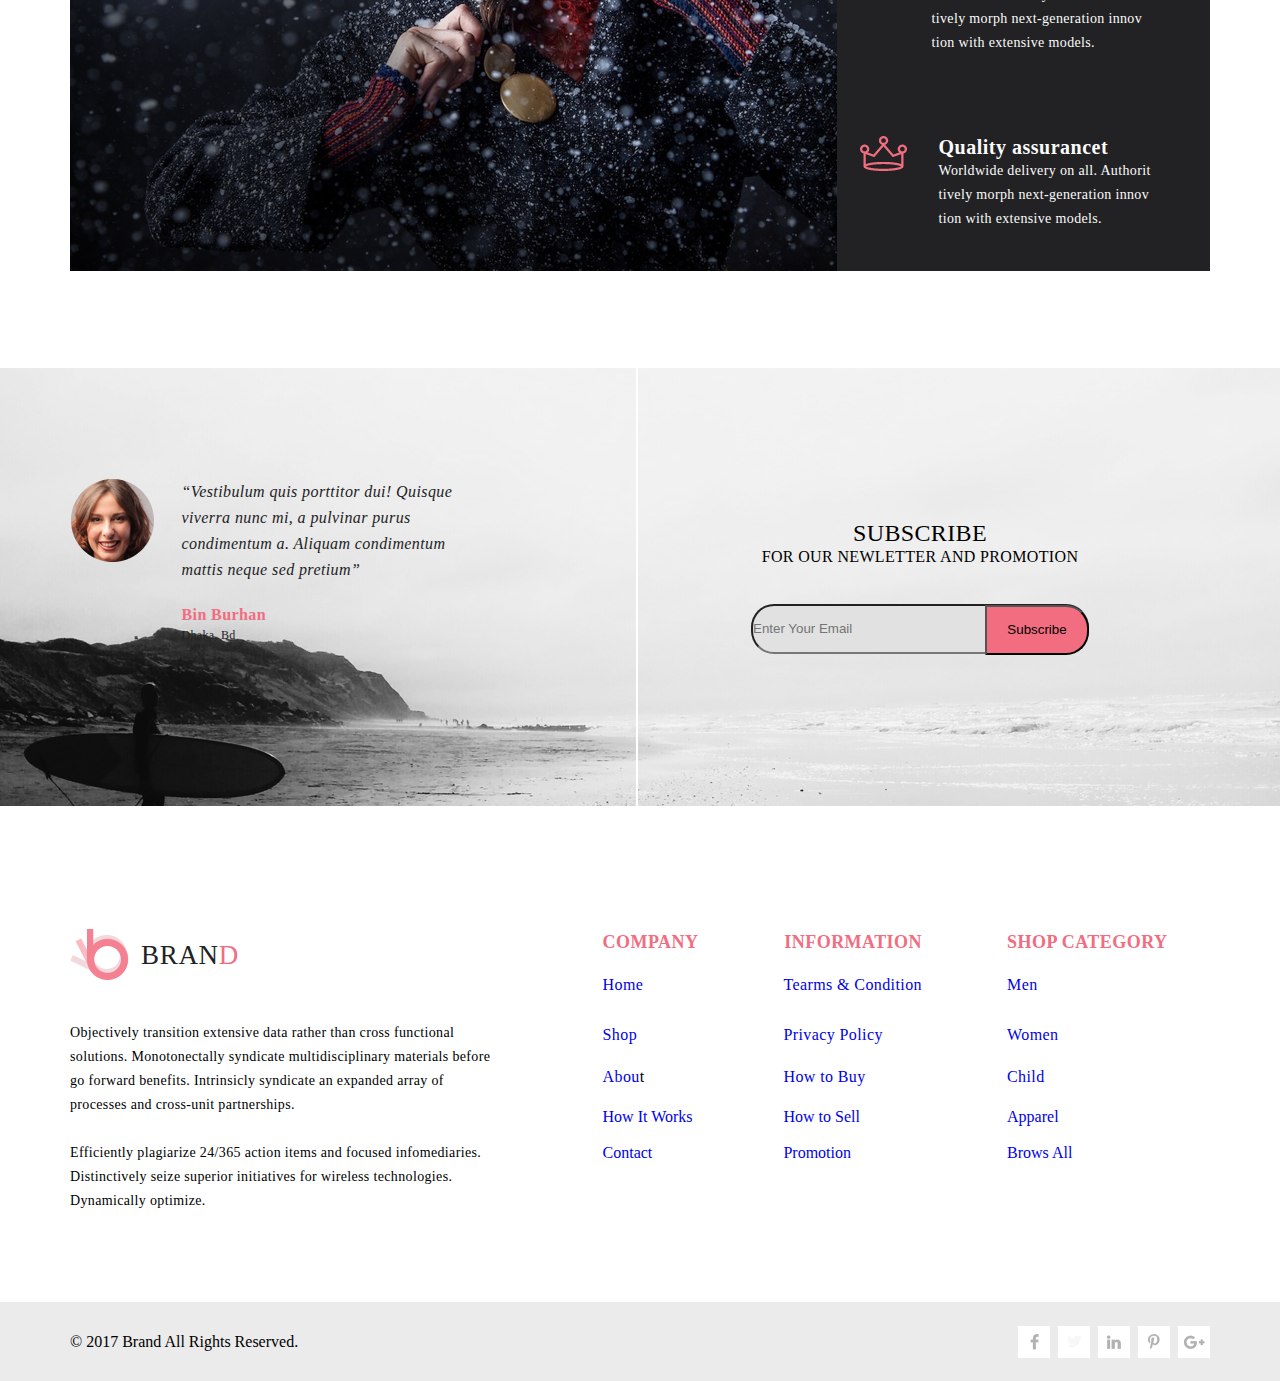
==== commit 5136d18c: "Исправление замечаний" ====
--- a/index.html
+++ b/index.html
@@ -24,9 +24,9 @@
                             <summary style="text-align: center;">Browse</summary>
                             <div class="Button_browes_open">
                                 <div class="Brouse_catalog">
-                                    <h3>Woman</h3>
-                                    <div></div>
-                                    <a class="Button_brouse_link_1" href="product.html">Dresses</a>
+                                    <h3 class="Header_brouse_catalog">Woman</h3>
+                                    <div class="line_bottom"></div>
+                                    <a class="Button_brouse_link" href="product.html">Dresses</a>
                                     <a class="Button_brouse_link" href="product.html">Tops</a>
                                     <a class="Button_brouse_link" href="product.html">Sweaters/Knits</a>
                                     <a class="Button_brouse_link" href="product.html">Jackets/Coats</a>
@@ -37,9 +37,9 @@
                                     <a class="Button_brouse_link" href="product.html">Accessories </a>
                                 </div>
                                 <div class="Brouse_catalog">
-                                    <h3>Man</h3>
-                                    <div></div>
-                                    <a class="Button_brouse_link_1" href="#">Tees/Tank topss</a>
+                                    <h3 class="Header_brouse_catalog_1">Man</h3>
+                                    <div class="line_bottom"></div>
+                                    <a class="Button_brouse_link" href="product.html">Tees/Tank topss</a>
                                     <a class="Button_brouse_link" href="product.html">Shirts/Polos</a>
                                     <a class="Button_brouse_link" href="product.html">Sweaters/Knits</a>
                                     <a class="Button_brouse_link" href="product.html">Sweaters</a>
@@ -58,10 +58,8 @@
             </div>
 
             <div class="Friendly_Account">
-                <input class="Store_box" type="image" name="Store_box" src="img/Bucket.png" alt="Bucket">
-                <!-- <input class="Button_registration text" type="button" value="My Account"> -->
-                <details class="Button_registration">
-                    <summary style="text-align: center; line-height: 38px;">My Account</summary>
+                <div class="store_box_form center">
+                    <input class="Store_box" type="image" name="Store_box" src="img/Bucket.png" alt="Bucket">
                     <div class="Button_account_open center">
                         <div class="button_account_open_form">
                             <ul style="padding: 0;">
@@ -111,6 +109,10 @@
                             </div>
                         </div>
                     </div>
+                </div>
+                <!-- <input class="Button_registration text" type="button" value="My Account"> -->
+                <details class="Button_registration">
+                    <summary style="text-align: center; line-height: 38px;">My Account</summary>
                 </details>
             </div>
         </div>
@@ -136,30 +138,43 @@
                         <a class="item_link" href="product.html">Accessories </a>
                     </div>
                     <div class="Catalog_items">
-                        <h3 class="Head_Catalog">Men</h3>
-                        <div class="line"></div>
-                        <a class="item_link" href="product.html">Dresses</a>
-                        <a class="item_link" href="product.html">Tops</a>
-                        <a class="item_link" href="product.html">Sweaters/Knits</a>
-                        <a class="item_link" href="product.html">Jackets/Coats</a>
-                        <a class="item_link" href="product.html">Blazers</a>
-                        <a class="item_link" href="product.html">Denim</a>
-                        <a class="item_link" href="product.html">Leggings/Pants</a>
-                        <a class="item_link" href="product.html">Skirts/Shorts</a>
-                        <a class="item_link" href="product.html">Accessories </a>
-                    </div>
-                    <div class="Catalog_items">
-                        <h3 class="Head_Catalog">Men</h3>
-                        <div class="line"></div>
-                        <a class="item_link" href="product.html">Dresses</a>
-                        <a class="item_link" href="product.html">Tops</a>
-                        <a class="item_link" href="product.html">Sweaters/Knits</a>
-                        <a class="item_link" href="product.html">Jackets/Coats</a>
-                        <a class="item_link" href="product.html">Blazers</a>
-                        <a class="item_link" href="product.html">Denim</a>
-                        <a class="item_link" href="product.html">Leggings/Pants</a>
-                        <a class="item_link" href="product.html">Skirts/Shorts</a>
-                        <a class="item_link" href="product.html">Accessories </a>
+                        <div class="Catalog_items_form">
+                            <div>
+                                <h3 class="Head_Catalog">Men</h3>
+                                <div class="line"></div>
+                                <a class="item_link" href="product.html">Dresses</a>
+                                <a class="item_link" href="product.html">Tops</a>
+                                <a class="item_link" href="product.html">Sweaters/Knits</a>
+                                <a class="item_link" href="product.html">Jackets/Coats</a>
+                            </div>
+                            <div>
+                                <h3 class="Head_Catalog">Men</h3>
+                                <div class="line"></div>
+                                <a class="item_link" href="product.html">Dresses</a>
+                                <a class="item_link" href="product.html">Tops</a>
+                                <a class="item_link" href="product.html">Sweaters/Knits</a>
+                            </div>
+                        </div>
+                    </div>
+                    <div class="Catalog_items">
+                        <div class="Catalog_items_form">
+                            <div>
+                                <h3 class="Head_Catalog">Men</h3>
+                                <div class="line"></div>
+                                <a class="item_link" href="product.html">Dresses</a>
+                                <a class="item_link" href="product.html">Tops</a>
+                                <a class="item_link" href="product.html">Sweaters/Knits</a>
+                                <a class="item_link" href="product.html">Jackets/Coats</a>
+                            </div>
+                            <div class="Catalog_items_img_form">
+                                <a href="#Move_down">
+                                    <img src="img/Layer_42.png" alt="Super sale" style="width: 235px;">
+                                </a>
+                                <p class="Catalog_items_img_text">Super <br>
+                                    sale!</p>
+                            </div>
+                        </div>
+
                     </div>
                 </div>
             </li>
@@ -181,30 +196,43 @@
                         <a class="item_link" href="product.html">Accessories </a>
                     </div>
                     <div class="Catalog_items">
-                        <h3 class="Head_Catalog">Women</h3>
-                        <div class="line"></div>
-                        <a class="item_link" href="product.html">Dresses</a>
-                        <a class="item_link" href="product.html">Tops</a>
-                        <a class="item_link" href="product.html">Sweaters/Knits</a>
-                        <a class="item_link" href="product.html">Jackets/Coats</a>
-                        <a class="item_link" href="product.html">Blazers</a>
-                        <a class="item_link" href="product.html">Denim</a>
-                        <a class="item_link" href="product.html">Leggings/Pants</a>
-                        <a class="item_link" href="product.html">Skirts/Shorts</a>
-                        <a class="item_link" href="product.html">Accessories </a>
-                    </div>
-                    <div class="Catalog_items">
-                        <h3 class="Head_Catalog">Women</h3>
-                        <div class="line"></div>
-                        <a class="item_link" href="product.html">Dresses</a>
-                        <a class="item_link" href="product.html">Tops</a>
-                        <a class="item_link" href="product.html">Sweaters/Knits</a>
-                        <a class="item_link" href="product.html">Jackets/Coats</a>
-                        <a class="item_link" href="product.html">Blazers</a>
-                        <a class="item_link" href="product.html">Denim</a>
-                        <a class="item_link" href="product.html">Leggings/Pants</a>
-                        <a class="item_link" href="product.html">Skirts/Shorts</a>
-                        <a class="item_link" href="product.html">Accessories </a>
+                        <div class="Catalog_items_form">
+                            <div>
+                                <h3 class="Head_Catalog">Women</h3>
+                                <div class="line"></div>
+                                <a class="item_link" href="product.html">Dresses</a>
+                                <a class="item_link" href="product.html">Tops</a>
+                                <a class="item_link" href="product.html">Sweaters/Knits</a>
+                                <a class="item_link" href="product.html">Jackets/Coats</a>
+                            </div>
+                            <div>
+                                <h3 class="Head_Catalog">Women</h3>
+                                <div class="line"></div>
+                                <a class="item_link" href="product.html">Dresses</a>
+                                <a class="item_link" href="product.html">Tops</a>
+                                <a class="item_link" href="product.html">Sweaters/Knits</a>
+                            </div>
+                        </div>
+                    </div>
+                    <div class="Catalog_items">
+                        <div class="Catalog_items_form">
+                            <div>
+                                <h3 class="Head_Catalog">Women</h3>
+                                <div class="line"></div>
+                                <a class="item_link" href="product.html">Dresses</a>
+                                <a class="item_link" href="product.html">Tops</a>
+                                <a class="item_link" href="product.html">Sweaters/Knits</a>
+                                <a class="item_link" href="product.html">Jackets/Coats</a>
+                            </div>
+                            <div class="Catalog_items_img_form">
+                                <a href="#Move_down">
+                                    <img src="img/Layer_42.png" alt="Super sale" style="width: 235px;">
+                                </a>
+                                <p class="Catalog_items_img_text">Super <br>
+                                    sale!</p>
+                            </div>
+                        </div>
+
                     </div>
                 </div>
             </li>
@@ -226,30 +254,43 @@
                         <a class="item_link" href="product.html">Accessories </a>
                     </div>
                     <div class="Catalog_items">
-                        <h3 class="Head_Catalog">Kids</h3>
-                        <div class="line"></div>
-                        <a class="item_link" href="product.html">Dresses</a>
-                        <a class="item_link" href="product.html">Tops</a>
-                        <a class="item_link" href="product.html">Sweaters/Knits</a>
-                        <a class="item_link" href="product.html">Jackets/Coats</a>
-                        <a class="item_link" href="product.html">Blazers</a>
-                        <a class="item_link" href="product.html">Denim</a>
-                        <a class="item_link" href="product.html">Leggings/Pants</a>
-                        <a class="item_link" href="product.html">Skirts/Shorts</a>
-                        <a class="item_link" href="product.html">Accessories </a>
-                    </div>
-                    <div class="Catalog_items">
-                        <h3 class="Head_Catalog">Kids</h3>
-                        <div class="line"></div>
-                        <a class="item_link" href="product.html">Dresses</a>
-                        <a class="item_link" href="product.html">Tops</a>
-                        <a class="item_link" href="product.html">Sweaters/Knits</a>
-                        <a class="item_link" href="product.html">Jackets/Coats</a>
-                        <a class="item_link" href="product.html">Blazers</a>
-                        <a class="item_link" href="product.html">Denim</a>
-                        <a class="item_link" href="product.html">Leggings/Pants</a>
-                        <a class="item_link" href="product.html">Skirts/Shorts</a>
-                        <a class="item_link" href="product.html">Accessories </a>
+                        <div class="Catalog_items_form">
+                            <div>
+                                <h3 class="Head_Catalog">Kids</h3>
+                                <div class="line"></div>
+                                <a class="item_link" href="product.html">Dresses</a>
+                                <a class="item_link" href="product.html">Tops</a>
+                                <a class="item_link" href="product.html">Sweaters/Knits</a>
+                                <a class="item_link" href="product.html">Jackets/Coats</a>
+                            </div>
+                            <div>
+                                <h3 class="Head_Catalog">Kids</h3>
+                                <div class="line"></div>
+                                <a class="item_link" href="product.html">Dresses</a>
+                                <a class="item_link" href="product.html">Tops</a>
+                                <a class="item_link" href="product.html">Sweaters/Knits</a>
+                            </div>
+                        </div>
+                    </div>
+                    <div class="Catalog_items">
+                        <div class="Catalog_items_form">
+                            <div>
+                                <h3 class="Head_Catalog">Kids</h3>
+                                <div class="line"></div>
+                                <a class="item_link" href="product.html">Dresses</a>
+                                <a class="item_link" href="product.html">Tops</a>
+                                <a class="item_link" href="product.html">Sweaters/Knits</a>
+                                <a class="item_link" href="product.html">Jackets/Coats</a>
+                            </div>
+                            <div class="Catalog_items_img_form">
+                                <a href="#Move_down">
+                                    <img src="img/Layer_42.png" alt="Super sale" style="width: 235px;">
+                                </a>
+                                <p class="Catalog_items_img_text">Super <br>
+                                    sale!</p>
+                            </div>
+                        </div>
+
                     </div>
                 </div>
             </li>
@@ -271,30 +312,43 @@
                         <a class="item_link" href="product.html">Accessories </a>
                     </div>
                     <div class="Catalog_items">
-                        <h3 class="Head_Catalog">Accoseriese</h3>
-                        <div class="line"></div>
-                        <a class="item_link" href="product.html">Dresses</a>
-                        <a class="item_link" href="product.html">Tops</a>
-                        <a class="item_link" href="product.html">Sweaters/Knits</a>
-                        <a class="item_link" href="product.html">Jackets/Coats</a>
-                        <a class="item_link" href="product.html">Blazers</a>
-                        <a class="item_link" href="product.html">Denim</a>
-                        <a class="item_link" href="product.html">Leggings/Pants</a>
-                        <a class="item_link" href="product.html">Skirts/Shorts</a>
-                        <a class="item_link" href="product.html">Accessories </a>
-                    </div>
-                    <div class="Catalog_items">
-                        <h3 class="Head_Catalog">Accoseriese</h3>
-                        <div class="line"></div>
-                        <a class="item_link" href="product.html">Dresses</a>
-                        <a class="item_link" href="product.html">Tops</a>
-                        <a class="item_link" href="product.html">Sweaters/Knits</a>
-                        <a class="item_link" href="product.html">Jackets/Coats</a>
-                        <a class="item_link" href="product.html">Blazers</a>
-                        <a class="item_link" href="product.html">Denim</a>
-                        <a class="item_link" href="product.html">Leggings/Pants</a>
-                        <a class="item_link" href="product.html">Skirts/Shorts</a>
-                        <a class="item_link" href="product.html">Accessories </a>
+                        <div class="Catalog_items_form">
+                            <div>
+                                <h3 class="Head_Catalog">Accoseriese</h3>
+                                <div class="line"></div>
+                                <a class="item_link" href="product.html">Dresses</a>
+                                <a class="item_link" href="product.html">Tops</a>
+                                <a class="item_link" href="product.html">Sweaters/Knits</a>
+                                <a class="item_link" href="product.html">Jackets/Coats</a>
+                            </div>
+                            <div>
+                                <h3 class="Head_Catalog">Accoseriese</h3>
+                                <div class="line"></div>
+                                <a class="item_link" href="product.html">Dresses</a>
+                                <a class="item_link" href="product.html">Tops</a>
+                                <a class="item_link" href="product.html">Sweaters/Knits</a>
+                            </div>
+                        </div>
+                    </div>
+                    <div class="Catalog_items">
+                        <div class="Catalog_items_form">
+                            <div>
+                                <h3 class="Head_Catalog">Accoseriese</h3>
+                                <div class="line"></div>
+                                <a class="item_link" href="product.html">Dresses</a>
+                                <a class="item_link" href="product.html">Tops</a>
+                                <a class="item_link" href="product.html">Sweaters/Knits</a>
+                                <a class="item_link" href="product.html">Jackets/Coats</a>
+                            </div>
+                            <div class="Catalog_items_img_form">
+                                <a href="#Move_down">
+                                    <img src="img/Layer_42.png" alt="Super sale" style="width: 235px;">
+                                </a>
+                                <p class="Catalog_items_img_text">Super <br>
+                                    sale!</p>
+                            </div>
+                        </div>
+
                     </div>
                 </div>
             </li>
@@ -316,30 +370,42 @@
                         <a class="item_link" href="#">Accessories </a>
                     </div>
                     <div class="Catalog_items">
-                        <h3 class="Head_Catalog">Featured</h3>
-                        <div class="line"></div>
-                        <a class="item_link" href="#">Dresses</a>
-                        <a class="item_link" href="#">Tops</a>
-                        <a class="item_link" href="#">Sweaters/Knits</a>
-                        <a class="item_link" href="#">Jackets/Coats</a>
-                        <a class="item_link" href="#">Blazers</a>
-                        <a class="item_link" href="#">Denim</a>
-                        <a class="item_link" href="#">Leggings/Pants</a>
-                        <a class="item_link" href="#">Skirts/Shorts</a>
-                        <a class="item_link" href="#">Accessories </a>
-                    </div>
-                    <div class="Catalog_items">
-                        <h3 class="Head_Catalog">Featured</h3>
-                        <div class="line"></div>
-                        <a class="item_link" href="#">Dresses</a>
-                        <a class="item_link" href="#">Tops</a>
-                        <a class="item_link" href="#">Sweaters/Knits</a>
-                        <a class="item_link" href="#">Jackets/Coats</a>
-                        <a class="item_link" href="#">Blazers</a>
-                        <a class="item_link" href="#">Denim</a>
-                        <a class="item_link" href="#">Leggings/Pants</a>
-                        <a class="item_link" href="#">Skirts/Shorts</a>
-                        <a class="item_link" href="#">Accessories </a>
+                        <div class="Catalog_items_form">
+                            <div>
+                                <h3 class="Head_Catalog">Featured</h3>
+                                <div class="line"></div>
+                                <a class="item_link" href="product.html">Dresses</a>
+                                <a class="item_link" href="product.html">Tops</a>
+                                <a class="item_link" href="product.html">Sweaters/Knits</a>
+                                <a class="item_link" href="product.html">Jackets/Coats</a>
+                            </div>
+                            <div>
+                                <h3 class="Head_Catalog">Featured</h3>
+                                <div class="line"></div>
+                                <a class="item_link" href="product.html">Dresses</a>
+                                <a class="item_link" href="product.html">Tops</a>
+                                <a class="item_link" href="product.html">Sweaters/Knits</a>
+                            </div>
+                        </div>
+                    </div>
+                    <div class="Catalog_items">
+                        <div class="Catalog_items_form">
+                            <div>
+                                <h3 class="Head_Catalog">Featured</h3>
+                                <div class="line"></div>
+                                <a class="item_link" href="product.html">Dresses</a>
+                                <a class="item_link" href="product.html">Tops</a>
+                                <a class="item_link" href="product.html">Sweaters/Knits</a>
+                                <a class="item_link" href="product.html">Jackets/Coats</a>
+                            </div>
+                            <div class="Catalog_items_img_form">
+                                <a href="#Move_down">
+                                    <img src="img/Layer_42.png" alt="Super sale" style="width: 235px;">
+                                </a>
+                                <p class="Catalog_items_img_text">Super <br>
+                                    sale!</p>
+                            </div>
+                        </div>
                     </div>
                 </div>
             </li>
@@ -361,30 +427,42 @@
                         <a class="item_link" href="#">Accessories </a>
                     </div>
                     <div class="Catalog_items">
-                        <h3 class="Head_Catalog">Hot Deal</h3>
-                        <div class="line"></div>
-                        <a class="item_link" href="#">Dresses</a>
-                        <a class="item_link" href="#">Tops</a>
-                        <a class="item_link" href="#">Sweaters/Knits</a>
-                        <a class="item_link" href="#">Jackets/Coats</a>
-                        <a class="item_link" href="#">Blazers</a>
-                        <a class="item_link" href="#">Denim</a>
-                        <a class="item_link" href="#">Leggings/Pants</a>
-                        <a class="item_link" href="#">Skirts/Shorts</a>
-                        <a class="item_link" href="#">Accessories </a>
-                    </div>
-                    <div class="Catalog_items">
-                        <h3 class="Head_Catalog">Hot Deal</h3>
-                        <div class="line"></div>
-                        <a class="item_link" href="#">Dresses</a>
-                        <a class="item_link" href="#">Tops</a>
-                        <a class="item_link" href="#">Sweaters/Knits</a>
-                        <a class="item_link" href="#">Jackets/Coats</a>
-                        <a class="item_link" href="#">Blazers</a>
-                        <a class="item_link" href="#">Denim</a>
-                        <a class="item_link" href="#">Leggings/Pants</a>
-                        <a class="item_link" href="#">Skirts/Shorts</a>
-                        <a class="item_link" href="#">Accessories </a>
+                        <div class="Catalog_items_form">
+                            <div>
+                                <h3 class="Head_Catalog">Hot Deals</h3>
+                                <div class="line"></div>
+                                <a class="item_link" href="product.html">Dresses</a>
+                                <a class="item_link" href="product.html">Tops</a>
+                                <a class="item_link" href="product.html">Sweaters/Knits</a>
+                                <a class="item_link" href="product.html">Jackets/Coats</a>
+                            </div>
+                            <div>
+                                <h3 class="Head_Catalog">Hot Deals</h3>
+                                <div class="line"></div>
+                                <a class="item_link" href="product.html">Dresses</a>
+                                <a class="item_link" href="product.html">Tops</a>
+                                <a class="item_link" href="product.html">Sweaters/Knits</a>
+                            </div>
+                        </div>
+                    </div>
+                    <div class="Catalog_items">
+                        <div class="Catalog_items_form">
+                            <div>
+                                <h3 class="Head_Catalog">Hot Deals</h3>
+                                <div class="line"></div>
+                                <a class="item_link" href="product.html">Dresses</a>
+                                <a class="item_link" href="product.html">Tops</a>
+                                <a class="item_link" href="product.html">Sweaters/Knits</a>
+                                <a class="item_link" href="product.html">Jackets/Coats</a>
+                            </div>
+                            <div class="Catalog_items_img_form">
+                                <a href="#Move_down">
+                                    <img src="img/Layer_42.png" alt="Super sale">
+                                </a>
+                                <p class="Catalog_items_img_text">Super <br>
+                                    sale!</p>
+                            </div>
+                        </div>
                     </div>
                 </div>
             </li>
@@ -399,7 +477,7 @@
                         <span class="Top_letter">THE BRAND</span>
                     </p>
                     <p>
-                        <span style="letter-spacing: 1px;">OF LUXERIOUS</span><span class="Bottom_letter">
+                        <span class="Bottom_letter">OF LUXERIOUS</span><span class="Bottom_letter_pink">
                             FASHION</span>
                     </p>
                 </div>
@@ -464,7 +542,7 @@
         <div class="Sale_catalog_form">
             <ul class="Sale_catalog_items">
                 <li class="Cash_items">
-                    <a href="product.html" class="Link_cash_items">
+                    <a href="single.html" class="Link_cash_items">
                         <div class="Link_logo_cash">
                             <img src="img/Layer_2.png" alt="Layer_2">
                         </div>
@@ -476,7 +554,7 @@
                     </a>
                 </li>
                 <li class="Cash_items">
-                    <a href="product.html" class="Link_cash_items">
+                    <a href="single.html" class="Link_cash_items">
                         <div class="Link_logo_cash">
                             <img src="img/Layer_3.png" alt="Layer_3">
                         </div>
@@ -488,7 +566,7 @@
                     </a>
                 </li>
                 <li class="Cash_items">
-                    <a href="product.html" class="Link_cash_items">
+                    <a href="single.html" class="Link_cash_items">
                         <div class="Link_logo_cash">
                             <img src="img/Layer_4.png" alt="Layer_4">
                         </div>
@@ -500,7 +578,7 @@
                     </a>
                 </li>
                 <li class="Cash_items">
-                    <a href="product.html" class="Link_cash_items">
+                    <a href="single.html" class="Link_cash_items">
                         <div class="Link_logo_cash">
                             <img src="img/Layer_5.png" alt="Layer_5.png">
                         </div>
@@ -512,7 +590,7 @@
                     </a>
                 </li>
                 <li class="Cash_items">
-                    <a href="product.html" class="Link_cash_items">
+                    <a href="single.html" class="Link_cash_items">
                         <div class="Link_logo_cash">
                             <img src="img/Layer_6.png" alt="Layer_6">
                         </div>
@@ -536,7 +614,7 @@
                     </a>
                 </li>
                 <li class="Cash_items">
-                    <a href="product.html" class="Link_cash_items">
+                    <a href="single.html" class="Link_cash_items">
                         <div class="Link_logo_cash">
                             <img src="img/Layer_8.png" alt="Layer_8">
                         </div>
@@ -548,7 +626,7 @@
                     </a>
                 </li>
                 <li class="Cash_items">
-                    <a href="product.html" class="Link_cash_items">
+                    <a href="single.html" class="Link_cash_items">
                         <div class="Link_logo_cash">
                             <img src="img/Layer_9.png" alt="Layer_9">
                         </div>
@@ -563,7 +641,7 @@
         </div>
         <input class="Button_cash_item" type="button" value="Browse All Product">
     </div>
-    <div class="container Bonus_form">
+    <div class="container Bonus_form" id="Move_down">
         <img src="img/Image.png" alt="Botom_baner">
         <div class="info_baner">
             <P class="info_baner_top">30% <span class="info_baner_top1">OFFER</span></p>
--- a/style_index.css
+++ b/style_index.css
@@ -53,8 +53,9 @@
   font-family: "Lato Light";
   font-size: 27px;
   font-weight: 300;
+  font-style: normal;
+  letter-spacing: 0.68px;
   line-height: 32px;
-  letter-spacing: 0.68px;
   text-align: center;
   text-transform: uppercase;
 }
@@ -100,12 +101,16 @@
   letter-spacing: 0.35px;
   list-style-type: none;
   position: relative;
+  display: block;
+}
+
+summary::-webkit-details-marker {
+  display: none;
 }
 
 .Button_browes_open {
   position: absolute;
   width: 262px;
-  height: 565px;
   border-radius: 5px;
   background-color: #ffffff;
   border: 1px solid gray;
@@ -116,8 +121,49 @@
   -webkit-box-direction: normal;
   -ms-flex-direction: column;
   flex-direction: column;
-  padding-left: 20px;
+  padding-left: 5%;
+  padding-right: 5%;
+  padding-top: 19px;
+  padding-bottom: 22px;
   top: 55px;
+  z-index: 1;
+}
+
+.Header_brouse_catalog, .Header_brouse_catalog_1 {
+  color: #232323;
+  font-family: Lato;
+  font-size: 14px;
+  font-weight: 400;
+  line-height: 32px;
+  text-align: left;
+  text-transform: uppercase;
+}
+
+.Header_brouse_catalog_1 {
+  padding-top: 30px;
+}
+
+.Button_brouse_link {
+  font-family: Lato;
+  color: #4f4f4f;
+  font-size: 14px;
+  font-weight: 400;
+  line-height: 28px;
+  text-align: left;
+  letter-spacing: 0.35px;
+  text-decoration: none;
+  padding-left: 3%;
+}
+
+.Button_brouse_link:hover {
+  color: #f16d7f;
+}
+
+.line_bottom {
+  width: 100%;
+  border: 1px solid #e8e8e8;
+  margin-top: 10px;
+  margin-bottom: 16px;
 }
 
 .button_account_open_form {
@@ -136,10 +182,6 @@
   align-items: center;
 }
 
-.Box_form_cash_items {
-  margin-top: 21px;
-}
-
 .cash_items {
   margin-bottom: 16px;
 }
@@ -201,16 +243,25 @@
   background-color: #ffffff;
   font-family: Lato;
   width: 279px;
+  padding-left: 15px;
 }
 
 .search_icon_form {
   width: 38px;
 }
 
-.Store_box {
+.store_box_form {
   position: absolute;
-  left: -55px;
-  top: 10px;
+  left: -87px;
+  top: -11px;
+  width: 70px;
+  height: 70px;
+}
+
+.store_box_form:hover .Button_account_open {
+  display: -webkit-box;
+  display: -ms-flexbox;
+  display: flex;
 }
 
 .Button_registration {
@@ -229,12 +280,15 @@
 .Button_account_open {
   position: absolute;
   width: 262px;
-  height: 440px;
   border-radius: 5px;
   background-color: #ffffff;
   border: 1px solid gray;
-  top: 55px;
-  right: 5px;
+  top: 60px;
+  right: -145px;
+  display: none;
+  z-index: 1;
+  padding-top: 21px;
+  padding-bottom: 19px;
 }
 
 .cash_items {
@@ -292,6 +346,13 @@
 
 .link {
   text-decoration: none;
+  color: #222222;
+  font-family: Lato;
+  font-size: 14px;
+  font-weight: 700;
+  line-height: 26px;
+  text-align: left;
+  text-transform: uppercase;
 }
 
 .catalog_list {
@@ -310,12 +371,46 @@
   padding-left: 25px;
   top: 45px;
   left: 90px;
+  z-index: 1;
 }
 
 .catalog_list:hover .catalog_box {
   display: -webkit-box;
   display: -ms-flexbox;
   display: flex;
+}
+
+.Catalog_items_img_form {
+  position: relative;
+}
+
+.Catalog_items_img_text {
+  position: absolute;
+  bottom: 12px;
+  right: 10px;
+  color: #ffffff;
+  font-family: "Lato - Black";
+  font-size: 22px;
+  font-weight: 400;
+  font-style: italic;
+  letter-spacing: normal;
+  line-height: 28px;
+  text-align: left;
+  text-transform: uppercase;
+}
+
+.Catalog_items_form {
+  display: -webkit-box;
+  display: -ms-flexbox;
+  display: flex;
+  -webkit-box-orient: vertical;
+  -webkit-box-direction: normal;
+      -ms-flex-direction: column;
+          flex-direction: column;
+  -webkit-box-pack: justify;
+      -ms-flex-pack: justify;
+          justify-content: space-between;
+  height: 285px;
 }
 
 .indicator {
@@ -342,23 +437,23 @@
 }
 
 .Women {
-  left: 190px;
+  left: 175px;
 }
 
 .Kids {
-  left: 320px;
+  left: 297px;
 }
 
 .Accoseriese {
-  left: 460px;
+  left: 440px;
 }
 
 .Featured {
-  left: 615px;
+  left: 605px;
 }
 
 .Hot_Deal {
-  left: 765px;
+  left: 750px;
 }
 
 .Catalog_items {
@@ -427,13 +522,17 @@
 .Top_letter {
   color: #222222;
   font-family: "Lato - Black";
-  font-size: 40px;
-  font-weight: 400;
-}
-
-.Bottom_letter {
+  font-size: 60px;
+  font-weight: 400;
+}
+
+.Bottom_letter, .Bottom_letter_pink {
+  letter-spacing: 1px;
+  font-size: 38px;
+}
+
+.Bottom_letter_pink {
   color: #f16d7f;
-  letter-spacing: 1px;
 }
 
 .visual_categories {
@@ -718,6 +817,11 @@
   text-align: center;
 }
 
+.add_to_cart_form:hover {
+  -webkit-box-shadow: 0px 0px 6px 7px rgba(255, 255, 255, 0.2);
+          box-shadow: 0px 0px 6px 7px rgba(255, 255, 255, 0.2);
+}
+
 .Button_cash_item {
   width: 212px;
   height: 48px;
@@ -726,9 +830,13 @@
   font-family: Lato;
   font-size: 16px;
   font-weight: 700;
-  line-height: 54px;
+  line-height: 48px;
   letter-spacing: 0.4px;
   margin-bottom: 113px;
+}
+
+.Button_cash_item:hover {
+  border: none;
 }
 
 .Bonus_form {
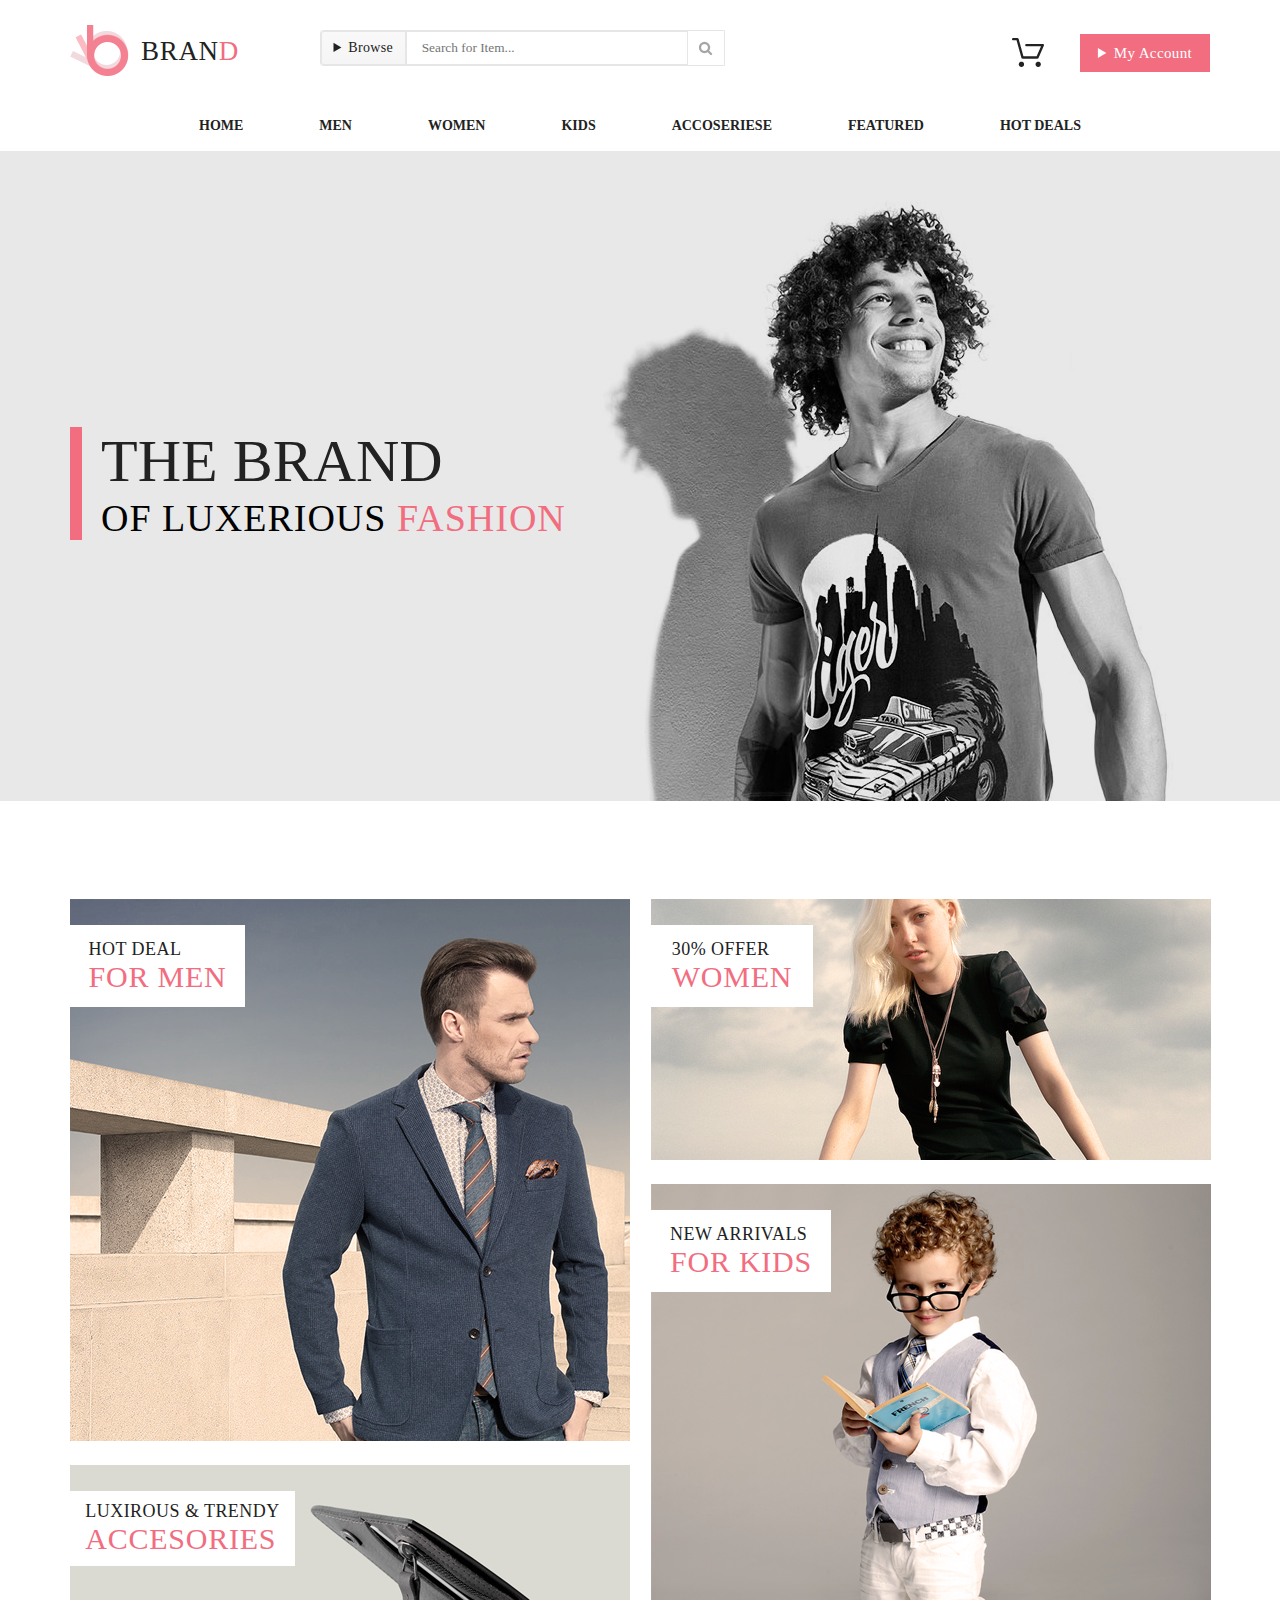
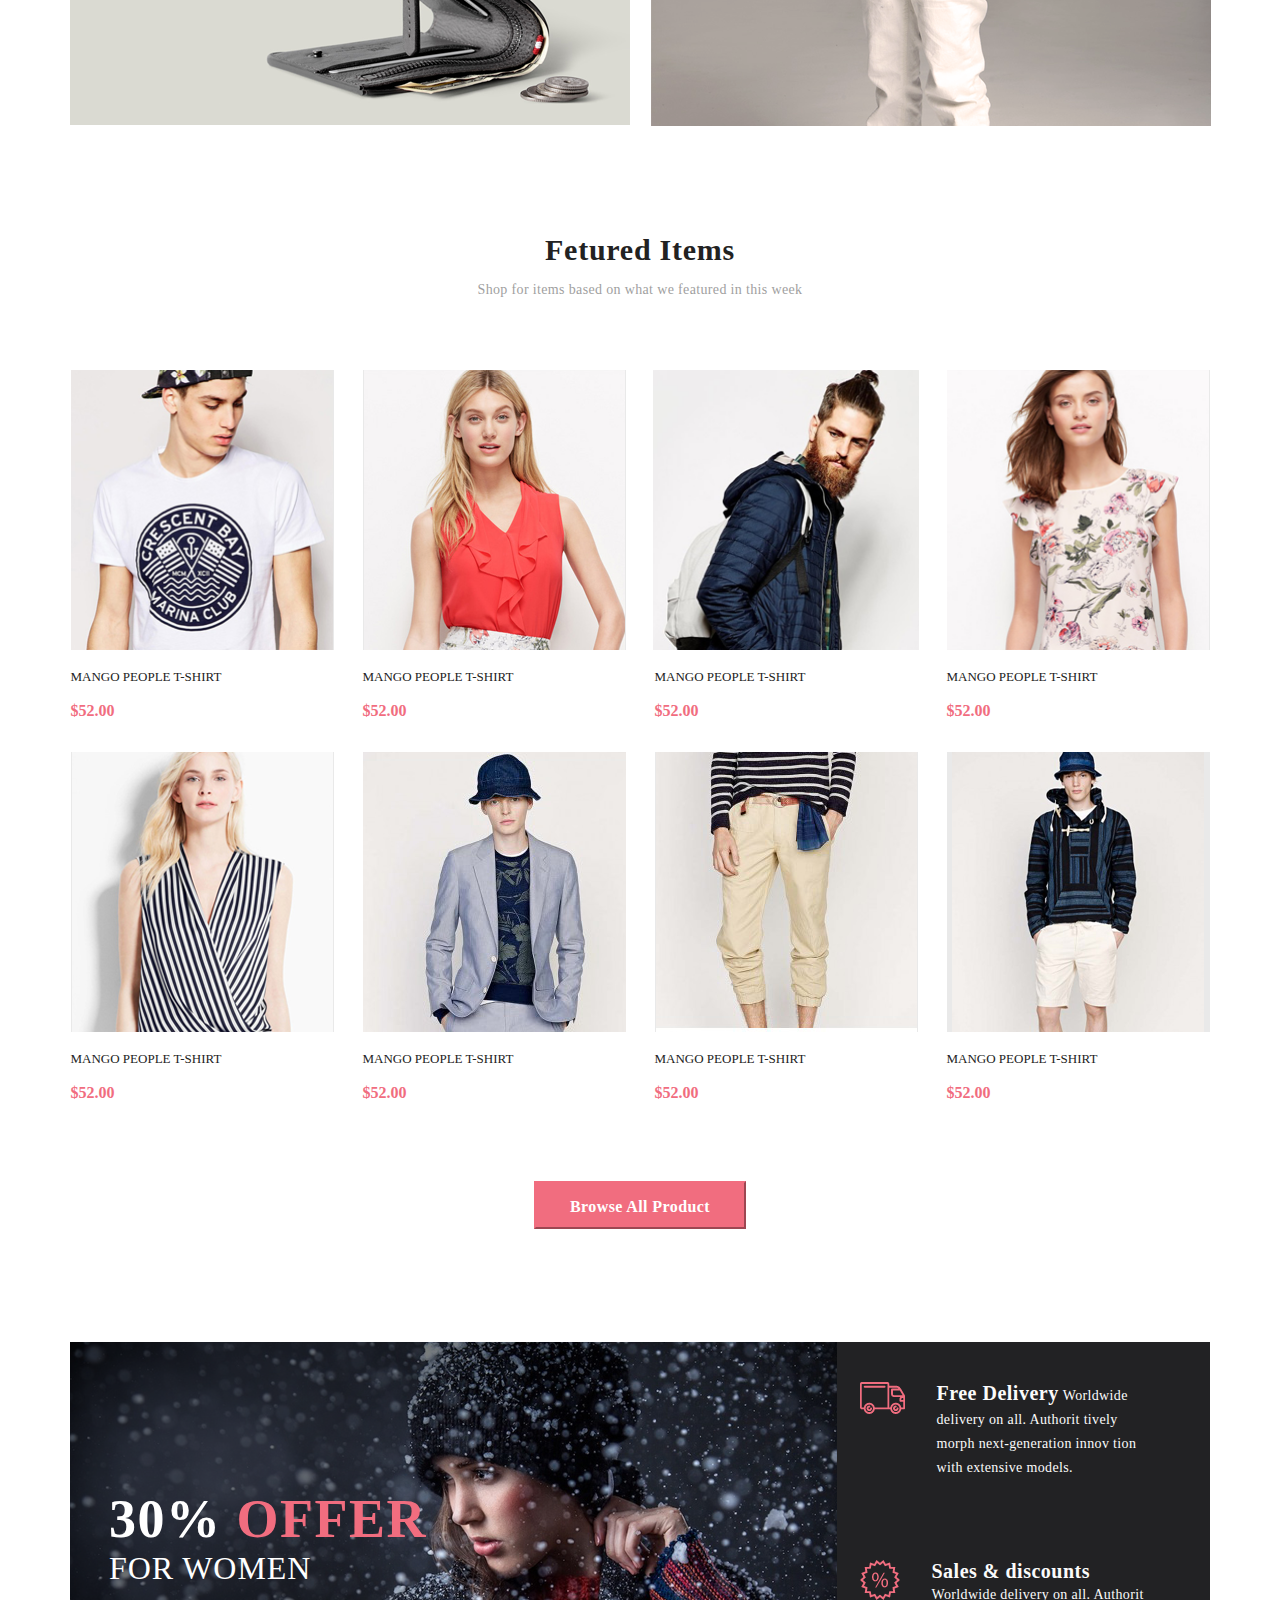
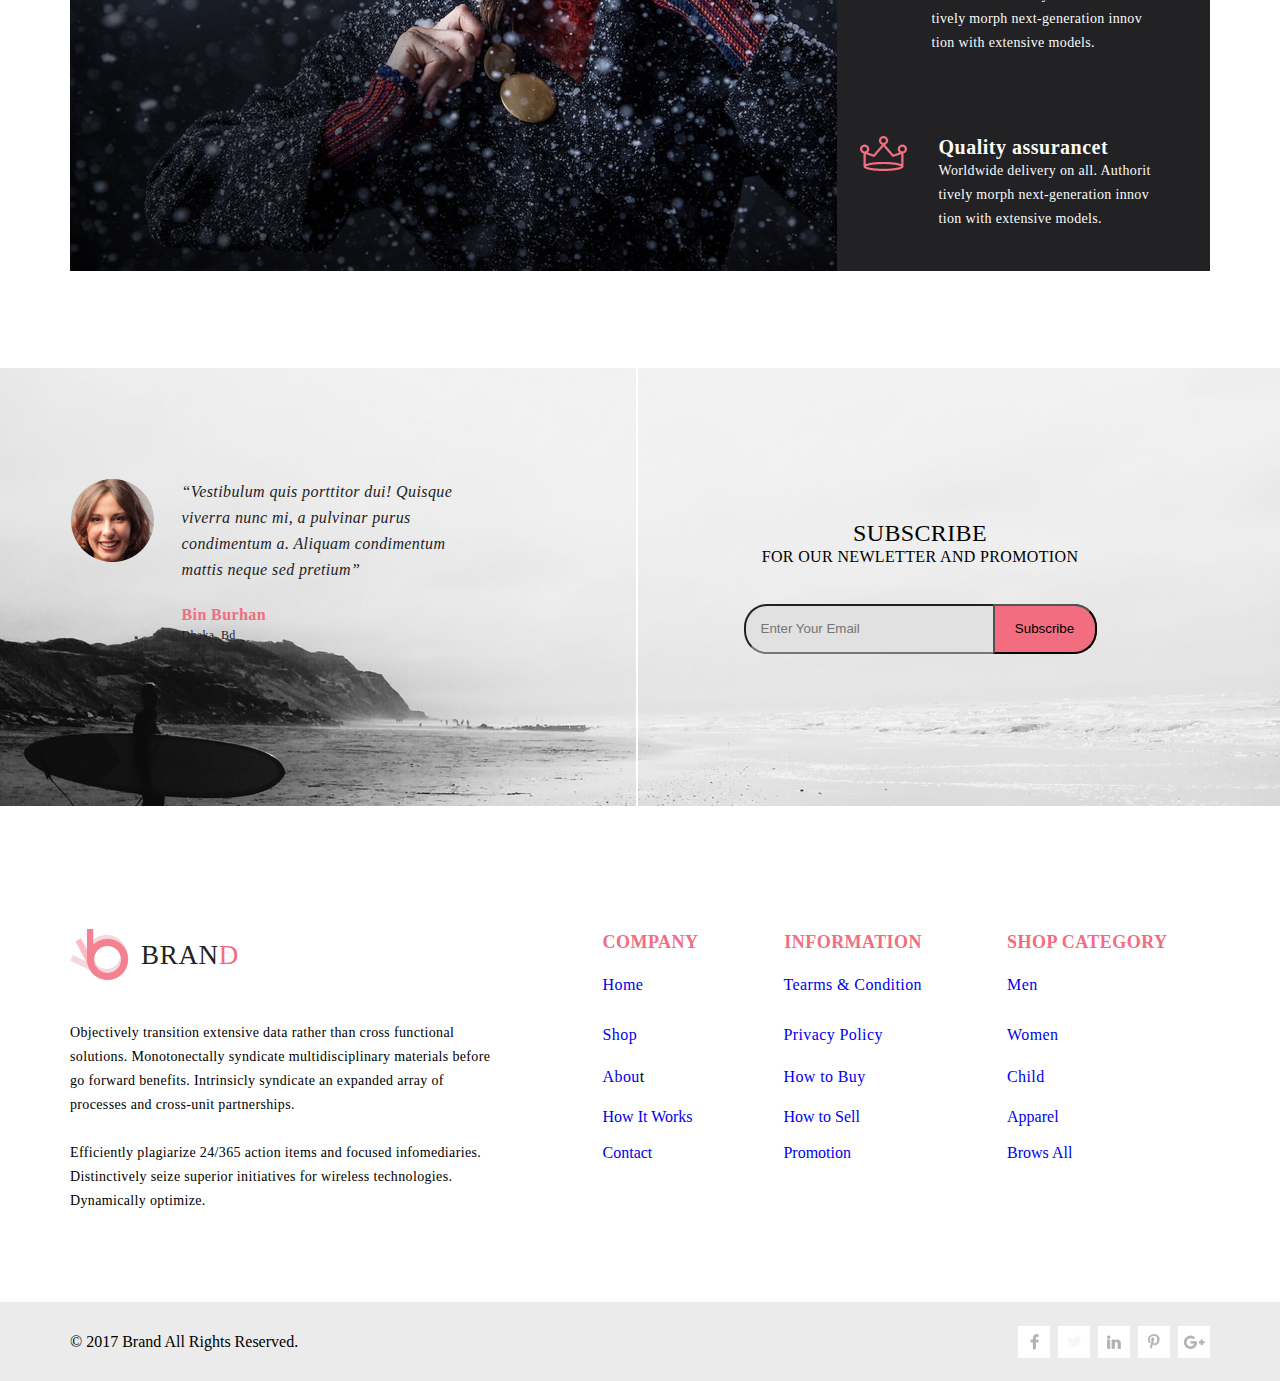
==== commit 1caffc69: "Доработка_эфектов" ====
--- a/index.html
+++ b/index.html
@@ -103,10 +103,12 @@
                                 <p class="cash_result_info">TOTAL</p>
                                 <p class="cash_result_info"> $500.00</p>
                             </div>
-                            <div class="Check_cash_items">
+                            <a style="display: block;" href="Checkout.html">
                                 <input type="button" value="Checkout" class="Check_cash_items center">
+                            </a>
+                            <a style="display: block;" href="Shoping_cart.html">
                                 <input type="button" value="Go to cart" class="Check_cash_items center">
-                            </div>
+                            </a>
                         </div>
                     </div>
                 </div>
@@ -542,60 +544,14 @@
         <div class="Sale_catalog_form">
             <ul class="Sale_catalog_items">
                 <li class="Cash_items">
-                    <a href="single.html" class="Link_cash_items">
-                        <div class="Link_logo_cash">
-                            <img src="img/Layer_2.png" alt="Layer_2">
-                        </div>
-                        <div class="add_to_cart_form center">
-                            <p class="info_add_to_cart">Add to Cart</p>
-                        </div>
-                        <span class="Cash_item_info_top">Mango People T-shirt</span>
-                        <span class="Cash_item_info_bottom">$52.00</span>
-                    </a>
-                </li>
-                <li class="Cash_items">
-                    <a href="single.html" class="Link_cash_items">
-                        <div class="Link_logo_cash">
-                            <img src="img/Layer_3.png" alt="Layer_3">
-                        </div>
-                        <div class="add_to_cart_form center">
-                            <p class="info_add_to_cart">Add to Cart</p>
-                        </div>
-                        <span class="Cash_item_info_top">Mango People T-shirt</span>
-                        <span class="Cash_item_info_bottom">$52.00</span>
-                    </a>
-                </li>
-                <li class="Cash_items">
-                    <a href="single.html" class="Link_cash_items">
-                        <div class="Link_logo_cash">
-                            <img src="img/Layer_4.png" alt="Layer_4">
-                        </div>
-                        <div class="add_to_cart_form center">
-                            <p class="info_add_to_cart">Add to Cart</p>
-                        </div>
-                        <span class="Cash_item_info_top">Mango People T-shirt</span>
-                        <span class="Cash_item_info_bottom">$52.00</span>
-                    </a>
-                </li>
-                <li class="Cash_items">
-                    <a href="single.html" class="Link_cash_items">
-                        <div class="Link_logo_cash">
-                            <img src="img/Layer_5.png" alt="Layer_5.png">
-                        </div>
-                        <div class="add_to_cart_form center">
-                            <p class="info_add_to_cart">Add to Cart</p>
-                        </div>
-                        <span class="Cash_item_info_top">Mango People T-shirt</span>
-                        <span class="Cash_item_info_bottom">$52.00</span>
-                    </a>
-                </li>
-                <li class="Cash_items">
-                    <a href="single.html" class="Link_cash_items">
-                        <div class="Link_logo_cash">
-                            <img src="img/Layer_6.png" alt="Layer_6">
-                        </div>
-                        <div class="add_to_cart_form center">
-                            <p class="info_add_to_cart">Add to Cart</p>
+                    <a href="product.html" class="Link_cash_items">
+                        <div class="Cash_items_dark_form">
+                            <div class="Link_logo_cash">
+                                <img src="img/Layer_2.png" alt="Layer_2">
+                            </div>
+                            <div class="add_to_cart_form center">
+                                <p class="info_add_to_cart">Add to Cart</p>
+                            </div>
                         </div>
                         <span class="Cash_item_info_top">Mango People T-shirt</span>
                         <span class="Cash_item_info_bottom">$52.00</span>
@@ -603,35 +559,97 @@
                 </li>
                 <li class="Cash_items">
                     <a href="product.html" class="Link_cash_items">
-                        <div class="Link_logo_cash">
-                            <img src="img/Layer_7.png" alt="Layer_7">
-                        </div>
-                        <div class="add_to_cart_form center">
-                            <p class="info_add_to_cart">Add to Cart</p>
+                        <div class="Cash_items_dark_form">
+                            <div class="Link_logo_cash">
+                                <img src="img/Layer_3.png" alt="Layer_3">
+                            </div>
+                            <div class="add_to_cart_form center">
+                                <p class="info_add_to_cart">Add to Cart</p>
+                            </div>
                         </div>
                         <span class="Cash_item_info_top">Mango People T-shirt</span>
                         <span class="Cash_item_info_bottom">$52.00</span>
                     </a>
                 </li>
                 <li class="Cash_items">
-                    <a href="single.html" class="Link_cash_items">
-                        <div class="Link_logo_cash">
-                            <img src="img/Layer_8.png" alt="Layer_8">
-                        </div>
-                        <div class="add_to_cart_form center">
-                            <p class="info_add_to_cart">Add to Cart</p>
+                    <a href="product.html" class="Link_cash_items">
+                        <div class="Cash_items_dark_form">
+                            <div class="Link_logo_cash">
+                                <img src="img/Layer_4.png" alt="Layer_4">
+                            </div>
+                            <div class="add_to_cart_form center">
+                                <p class="info_add_to_cart">Add to Cart</p>
+                            </div>
                         </div>
                         <span class="Cash_item_info_top">Mango People T-shirt</span>
                         <span class="Cash_item_info_bottom">$52.00</span>
                     </a>
                 </li>
                 <li class="Cash_items">
-                    <a href="single.html" class="Link_cash_items">
-                        <div class="Link_logo_cash">
-                            <img src="img/Layer_9.png" alt="Layer_9">
-                        </div>
-                        <div class="add_to_cart_form center">
-                            <p class="info_add_to_cart">Add to Cart</p>
+                    <a href="product.html" class="Link_cash_items">
+                        <div class="Cash_items_dark_form">
+                            <div class="Link_logo_cash">
+                                <img src="img/Layer_5.png" alt="Layer_5.png">
+                            </div>
+                            <div class="add_to_cart_form center">
+                                <p class="info_add_to_cart">Add to Cart</p>
+                            </div>
+                        </div>
+                        <span class="Cash_item_info_top">Mango People T-shirt</span>
+                        <span class="Cash_item_info_bottom">$52.00</span>
+                    </a>
+                </li>
+                <li class="Cash_items">
+                    <a href="product.html" class="Link_cash_items">
+                        <div class="Cash_items_dark_form">
+                            <div class="Link_logo_cash">
+                                <img src="img/Layer_6.png" alt="Layer_6">
+                            </div>
+                            <div class="add_to_cart_form center">
+                                <p class="info_add_to_cart">Add to Cart</p>
+                            </div>
+                        </div>
+                        <span class="Cash_item_info_top">Mango People T-shirt</span>
+                        <span class="Cash_item_info_bottom">$52.00</span>
+                    </a>
+                </li>
+                <li class="Cash_items">
+                    <a href="pproduct.html" class="Link_cash_items">
+                        <div class="Cash_items_dark_form">
+                            <div class="Link_logo_cash">
+                                <img src="img/Layer_7.png" alt="Layer_7">
+                            </div>
+                            <div class="add_to_cart_form center">
+                                <p class="info_add_to_cart">Add to Cart</p>
+                            </div>
+                        </div>
+                        <span class="Cash_item_info_top">Mango People T-shirt</span>
+                        <span class="Cash_item_info_bottom">$52.00</span>
+                    </a>
+                </li>
+                <li class="Cash_items">
+                    <a href="product.html" class="Link_cash_items">
+                        <div class="Cash_items_dark_form">
+                            <div class="Link_logo_cash">
+                                <img src="img/Layer_8.png" alt="Layer_8">
+                            </div>
+                            <div class="add_to_cart_form center">
+                                <p class="info_add_to_cart">Add to Cart</p>
+                            </div>
+                        </div>
+                        <span class="Cash_item_info_top">Mango People T-shirt</span>
+                        <span class="Cash_item_info_bottom">$52.00</span>
+                    </a>
+                </li>
+                <li class="Cash_items">
+                    <a href="product.html" class="Link_cash_items">
+                        <div class="Cash_items_dark_form">
+                            <div class="Link_logo_cash">
+                                <img src="img/Layer_9.png" alt="Layer_9">
+                            </div>
+                            <div class="add_to_cart_form center">
+                                <p class="info_add_to_cart">Add to Cart</p>
+                            </div>
                         </div>
                         <span class="Cash_item_info_top">Mango People T-shirt</span>
                         <span class="Cash_item_info_bottom">$52.00</span>
@@ -639,7 +657,9 @@
                 </li>
             </ul>
         </div>
-        <input class="Button_cash_item" type="button" value="Browse All Product">
+        <a href="product.html">
+            <input class="Button_cash_item" type="button" value="Browse All Product">
+        </a>
     </div>
     <div class="container Bonus_form" id="Move_down">
         <img src="img/Image.png" alt="Botom_baner">
@@ -649,36 +669,42 @@
         </div>
         <div class="info_bonus_reverse">
             <div class="info_bonus">
-                <div class="free_delivery_info">
-                    <div>
-                        <span class="Bonus_info_top">Free Delivery</span>
-                        <span class="Bonus_info_bottom">Worldwide delivery on all. Authorit tively morph
-                            next-generation innov tion with extensive models.</span>
-                    </div>
-                    <div class="img_bonus">
-                        <img src="img/Transport.png" alt="Transport">
-                    </div>
-                </div>
-                <div class="sales_discount_info">
-                    <div>
-                        <span class="Bonus_info_top">Sales & discounts</span>
-                        <span class="Bonus_info_bottom">Worldwide delivery on all. Authorit tively morph
-                            next-generation innov tion with extensive models.</span>
-                    </div>
-                    <div class="img_bonus">
-                        <img src="img/Sale.png" alt="Sale">
-                    </div>
-                </div>
-                <div class="quality_assurance_info">
-                    <div>
-                        <span class="Bonus_info_top">Quality assurancet</span>
-                        <span class="Bonus_info_bottom">Worldwide delivery on all. Authorit tively morph
-                            next-generation innov tion with extensive models.</span>
-                    </div>
-                    <div class="img_bonus">
-                        <img src="img/Queen.png" alt="Queen">
-                    </div>
-                </div>
+                <a style="text-decoration: none;" href="#">
+                    <div class="free_delivery_info">
+                        <div>
+                            <span class="Bonus_info_top">Free Delivery</span>
+                            <span class="Bonus_info_bottom">Worldwide delivery on all. Authorit tively morph
+                                next-generation innov tion with extensive models.</span>
+                        </div>
+                        <div class="img_bonus">
+                            <img src="img/Transport.png" alt="Transport">
+                        </div>
+                    </div>
+                </a>
+                <a style="text-decoration: none;" href="#">
+                    <div class="sales_discount_info">
+                        <div>
+                            <span class="Bonus_info_top">Sales & discounts</span>
+                            <span class="Bonus_info_bottom">Worldwide delivery on all. Authorit tively morph
+                                next-generation innov tion with extensive models.</span>
+                        </div>
+                        <div class="img_bonus">
+                            <img src="img/Sale.png" alt="Sale">
+                        </div>
+                    </div>
+                </a>
+                <a style="text-decoration: none;" href="#">
+                    <div class="quality_assurance_info">
+                        <div>
+                            <span class="Bonus_info_top">Quality assurancet</span>
+                            <span class="Bonus_info_bottom">Worldwide delivery on all. Authorit tively morph
+                                next-generation innov tion with extensive models.</span>
+                        </div>
+                        <div class="img_bonus">
+                            <img src="img/Queen.png" alt="Queen">
+                        </div>
+                    </div>
+                </a>
             </div>
         </div>
     </div>
@@ -706,9 +732,11 @@
                             <p class="bottom_conclusion_info"> FOR OUR NEWLETTER AND PROMOTION</p>
                         </div>
                         <form action="#">
-                            <div class="submit_input_form">
+                            <div class="submit-input-form">
                                 <input class="Line_submit" type="email" placeholder="Enter Your Email">
-                                <input class="submit_button" type="button" value="Subscribe">
+                                <input
+                                    class="submit_button submit-input-form__button-position submit-input-form_pink submit-input-form_hover_white"
+                                    type="button" value="Subscribe">
                             </div>
                         </form>
                     </div>
--- a/style_index.css
+++ b/style_index.css
@@ -1,3 +1,7 @@
+.bootstrap_padding_none, .heading, .categories {
+  padding: 0;
+}
+
 * {
   margin: 0;
   padding: 0;
@@ -10,6 +14,10 @@
 
 p {
   margin-bottom: 0;
+}
+
+.bootstrap_padding_none, .heading, .categories {
+  padding: 0;
 }
 
 .heading {
@@ -110,7 +118,7 @@
 
 .Button_browes_open {
   position: absolute;
-  width: 262px;
+  width: 267px;
   border-radius: 5px;
   background-color: #ffffff;
   border: 1px solid gray;
@@ -126,6 +134,7 @@
   padding-top: 19px;
   padding-bottom: 22px;
   top: 55px;
+  left: -4px;
   z-index: 1;
 }
 
@@ -208,7 +217,7 @@
 
 .Check_cash_items {
   width: 100%;
-  height: 100px;
+  height: 50px;
   border-radius: 5px;
   background-color: #ffffff;
   margin-top: 11px;
@@ -319,6 +328,10 @@
   text-transform: uppercase;
 }
 
+.bootstrap_padding_none, .heading, .categories {
+  padding: 0;
+}
+
 .categories {
   height: 51px;
   display: -webkit-box;
@@ -367,8 +380,10 @@
   background-color: white;
   display: none;
   width: 846px;
-  height: 310px;
   padding-left: 25px;
+  padding-right: 25px;
+  padding-top: 15px;
+  padding-bottom: 15px;
   top: 45px;
   left: 90px;
   z-index: 1;
@@ -487,6 +502,7 @@
   font-weight: 400;
   line-height: 28px;
   letter-spacing: 0.35px;
+  color: #646464;
 }
 
 .item_link:hover {
@@ -594,6 +610,9 @@
 .Lable_Kids {
   position: absolute;
   top: 26px;
+  display: block;
+  -webkit-transition: all 1s;
+  transition: all 1s;
   display: -webkit-box;
   display: -ms-flexbox;
   display: flex;
@@ -605,6 +624,11 @@
   justify-content: center;
 }
 
+.Link_visual_categories:hover .Lable_Man, .Link_visual_categories:hover .Lable_Accesories, .Link_visual_categories:hover .Lable_Woman, .Link_visual_categories:hover .Lable_Kids {
+  -webkit-transform: translateY(20px);
+          transform: translateY(20px);
+}
+
 .Lable_Man {
   width: 175px;
   height: 82px;
@@ -645,6 +669,10 @@
   font-size: 30px;
   letter-spacing: 0.75px;
   text-transform: uppercase;
+}
+
+.bootstrap_padding_none, .heading, .categories {
+  padding: 0;
 }
 
 .Fetured_Items_Form {
@@ -721,7 +749,6 @@
   -ms-flex-direction: column;
   flex-direction: column;
   text-decoration: none;
-  position: relative;
 }
 
 .Cash_item_info_top {
@@ -776,12 +803,17 @@
           box-sizing: border-box;
 }
 
-.Link_cash_items:hover .Link_logo_cash {
+.Cash_items_dark_form {
+  position: relative;
+  display: block;
+}
+
+.Cash_items_dark_form:hover .Link_logo_cash {
   -webkit-filter: brightness(30%);
           filter: brightness(30%);
 }
 
-.Link_cash_items:hover .add_to_cart_form {
+.Cash_items_dark_form:hover .add_to_cart_form {
   position: absolute;
   width: 123px;
   height: 39px;
@@ -791,6 +823,8 @@
   display: -webkit-box;
   display: -ms-flexbox;
   display: flex;
+  -webkit-transition: all 2s;
+  transition: all 2s;
 }
 
 .add_to_cart_form {
@@ -820,12 +854,15 @@
 .add_to_cart_form:hover {
   -webkit-box-shadow: 0px 0px 6px 7px rgba(255, 255, 255, 0.2);
           box-shadow: 0px 0px 6px 7px rgba(255, 255, 255, 0.2);
+  -webkit-transform: scale(1.5);
+          transform: scale(1.5);
 }
 
 .Button_cash_item {
   width: 212px;
   height: 48px;
   background-color: #f16d7f;
+  border-color: #f16d7f;
   color: #ffffff;
   font-family: Lato;
   font-size: 16px;
@@ -833,10 +870,13 @@
   line-height: 48px;
   letter-spacing: 0.4px;
   margin-bottom: 113px;
+  -webkit-transition: background-color 0.7s linear, color 100ms linear;
+  transition: background-color 0.7s linear, color 100ms linear;
 }
 
 .Button_cash_item:hover {
-  border: none;
+  background-color: #ffffff;
+  color: #f16d7f;
 }
 
 .Bonus_form {
@@ -917,9 +957,30 @@
   flex-direction: row-reverse;
 }
 
+.free_delivery_info:hover .Bonus_info_top,
+.free_delivery_info:hover .Bonus_info_bottom,
+.sales_discount_info:hover .Bonus_info_top,
+.sales_discount_info:hover .Bonus_info_bottom,
+.quality_assurance_info:hover .Bonus_info_top,
+.quality_assurance_info:hover .Bonus_info_bottom {
+  color: #f16d7f;
+  -webkit-transition: color 1s;
+  transition: color 1s;
+}
+
 .img_bonus {
   position: relative;
+  -webkit-transition: all 1s;
+  transition: all 1s;
   left: -32px;
+  height: 40px;
+}
+
+.free_delivery_info:hover .img_bonus,
+.sales_discount_info:hover .img_bonus,
+.quality_assurance_info:hover .img_bonus {
+  -webkit-transform: rotate(360deg);
+          transform: rotate(360deg);
 }
 
 .Bonus_info_top {
@@ -938,6 +999,10 @@
   line-height: 24px;
   text-align: left;
   letter-spacing: 0.35px;
+}
+
+.bootstrap_padding_none, .heading, .categories {
+  padding: 0;
 }
 
 .conclusion_bgc {
@@ -1062,25 +1127,39 @@
   margin-bottom: 35px;
 }
 
-.submit_input_form {
-  position: relative;
-}
-
-.Line_submit {
+.submit_button {
+  width: 104px;
+  height: 50px;
+  border-radius: 0 23px 23px 0;
+  position: absolute;
+}
+
+.submit-input-form {
+  position: relative;
+}
+
+.submit-input-form .Line_submit {
   width: 334px;
   height: 46px;
   border-radius: 23px;
   background-color: #e1e1e1;
-}
-
-.submit_button {
-  width: 104px;
-  height: 50px;
-  border-radius: 0 23px 23px 0;
+  padding-left: 15px;
+}
+
+.submit-input-form__button-position {
+  right: 0px;
+  top: 0px;
+}
+
+.submit-input-form_pink {
   background-color: #f16d7f;
-  position: absolute;
-  right: 0px;
-  top: 1px;
+  -webkit-transition: all 200ms linear;
+  transition: all 200ms linear;
+}
+
+.submit-input-form_hover_white:hover {
+  color: #f16d7f;
+  background-color: inherit;
 }
 
 .footer {
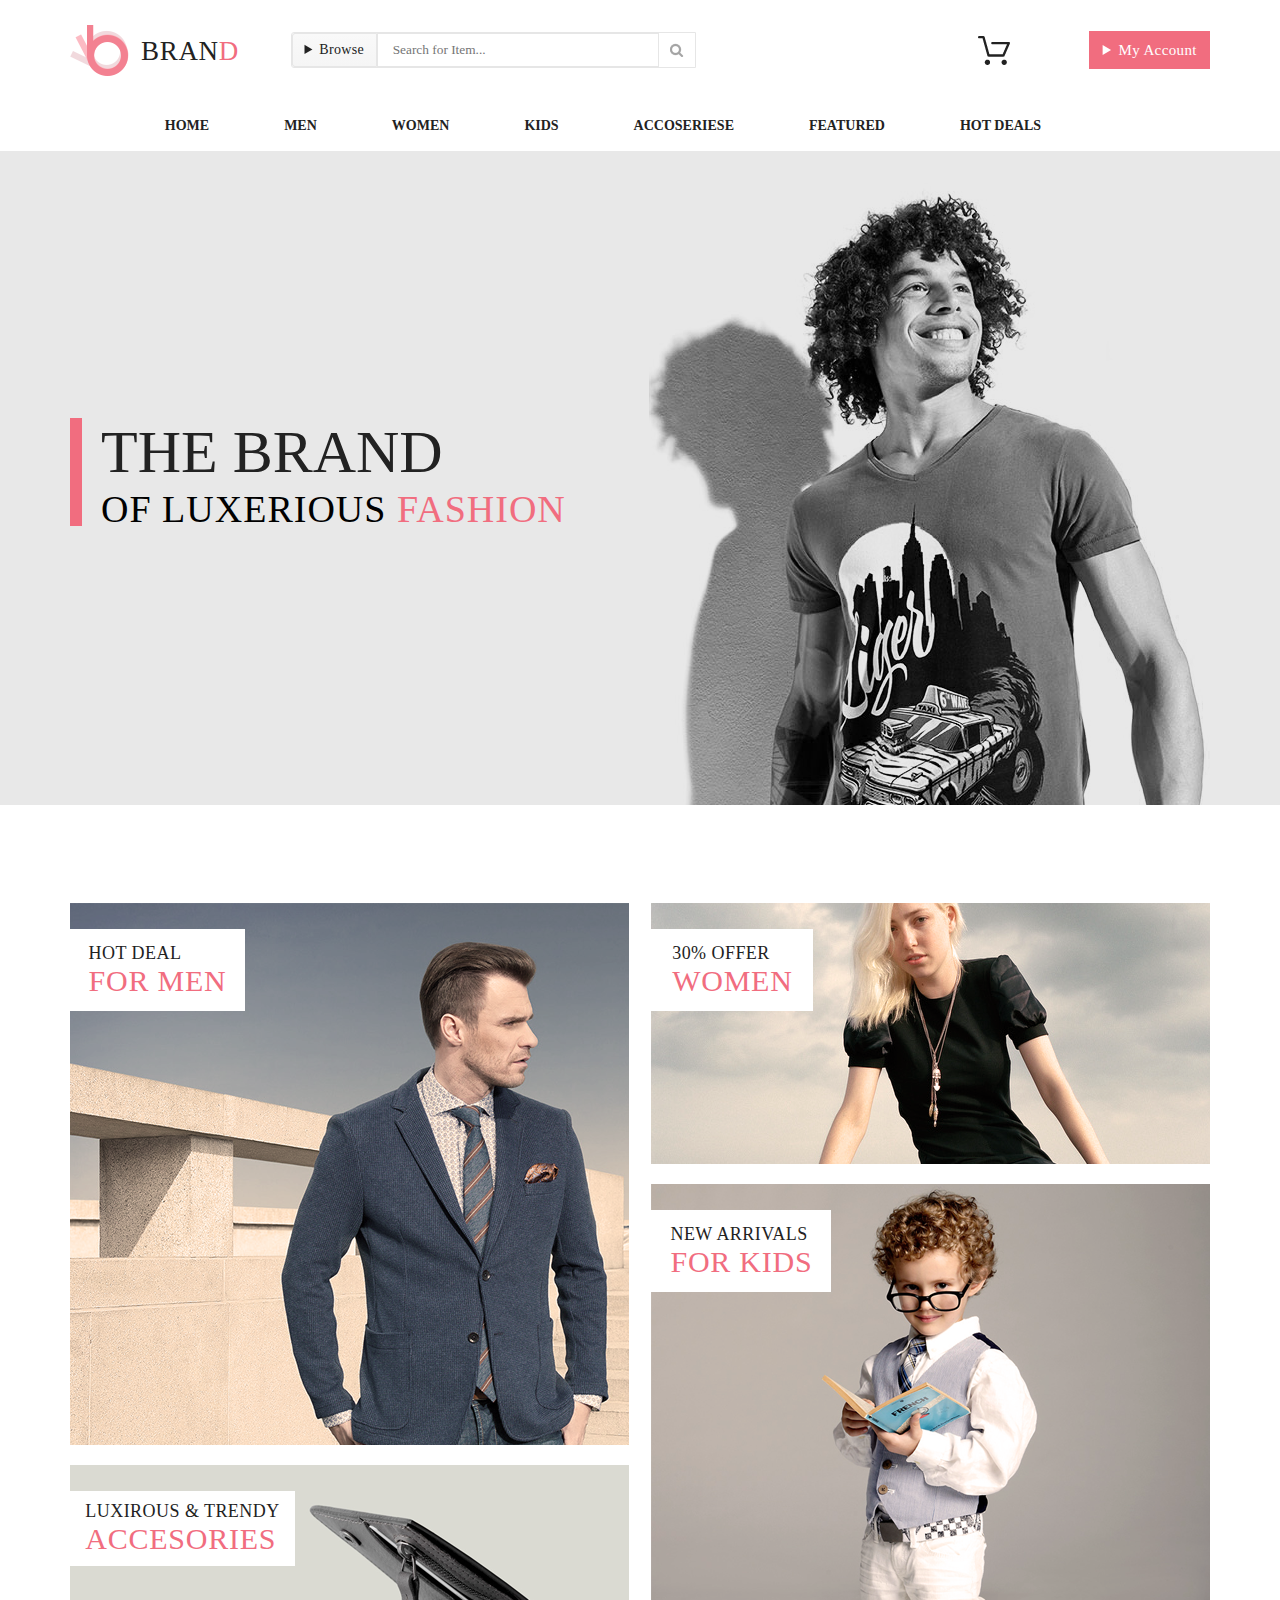
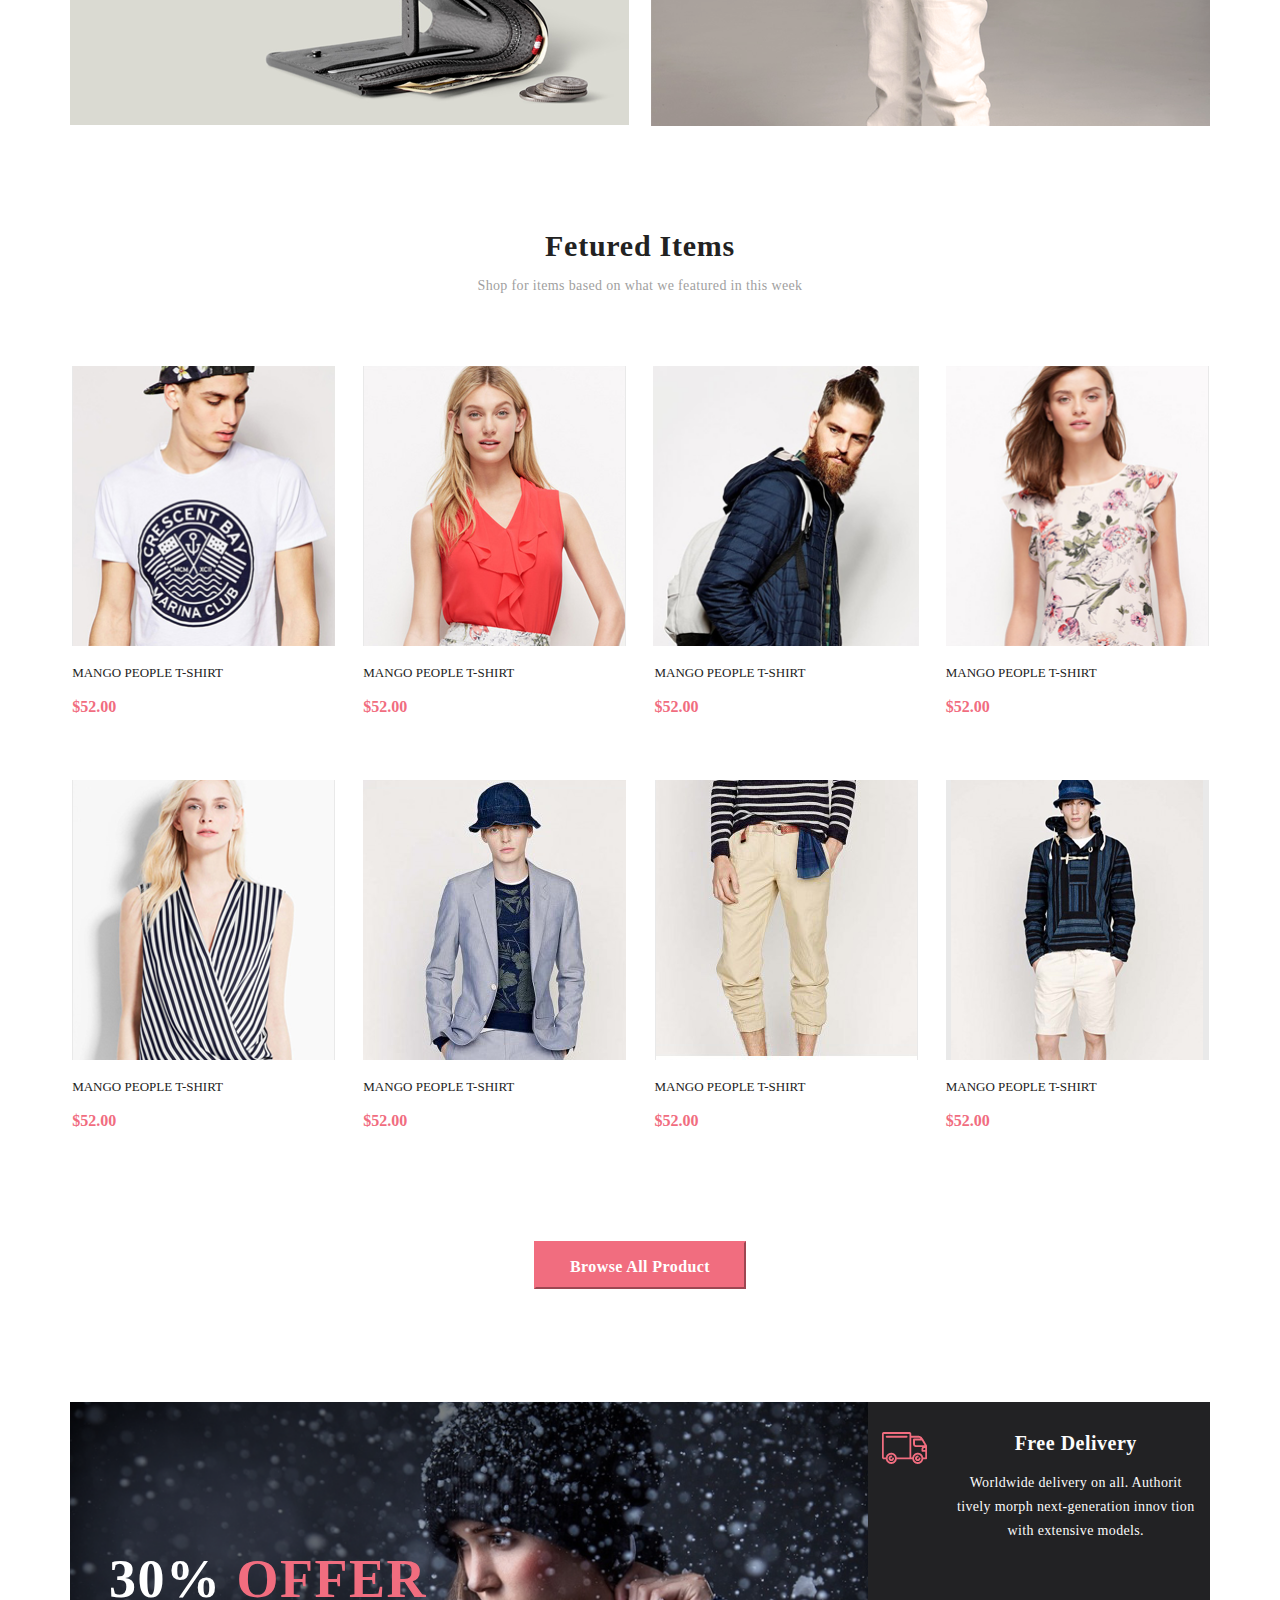
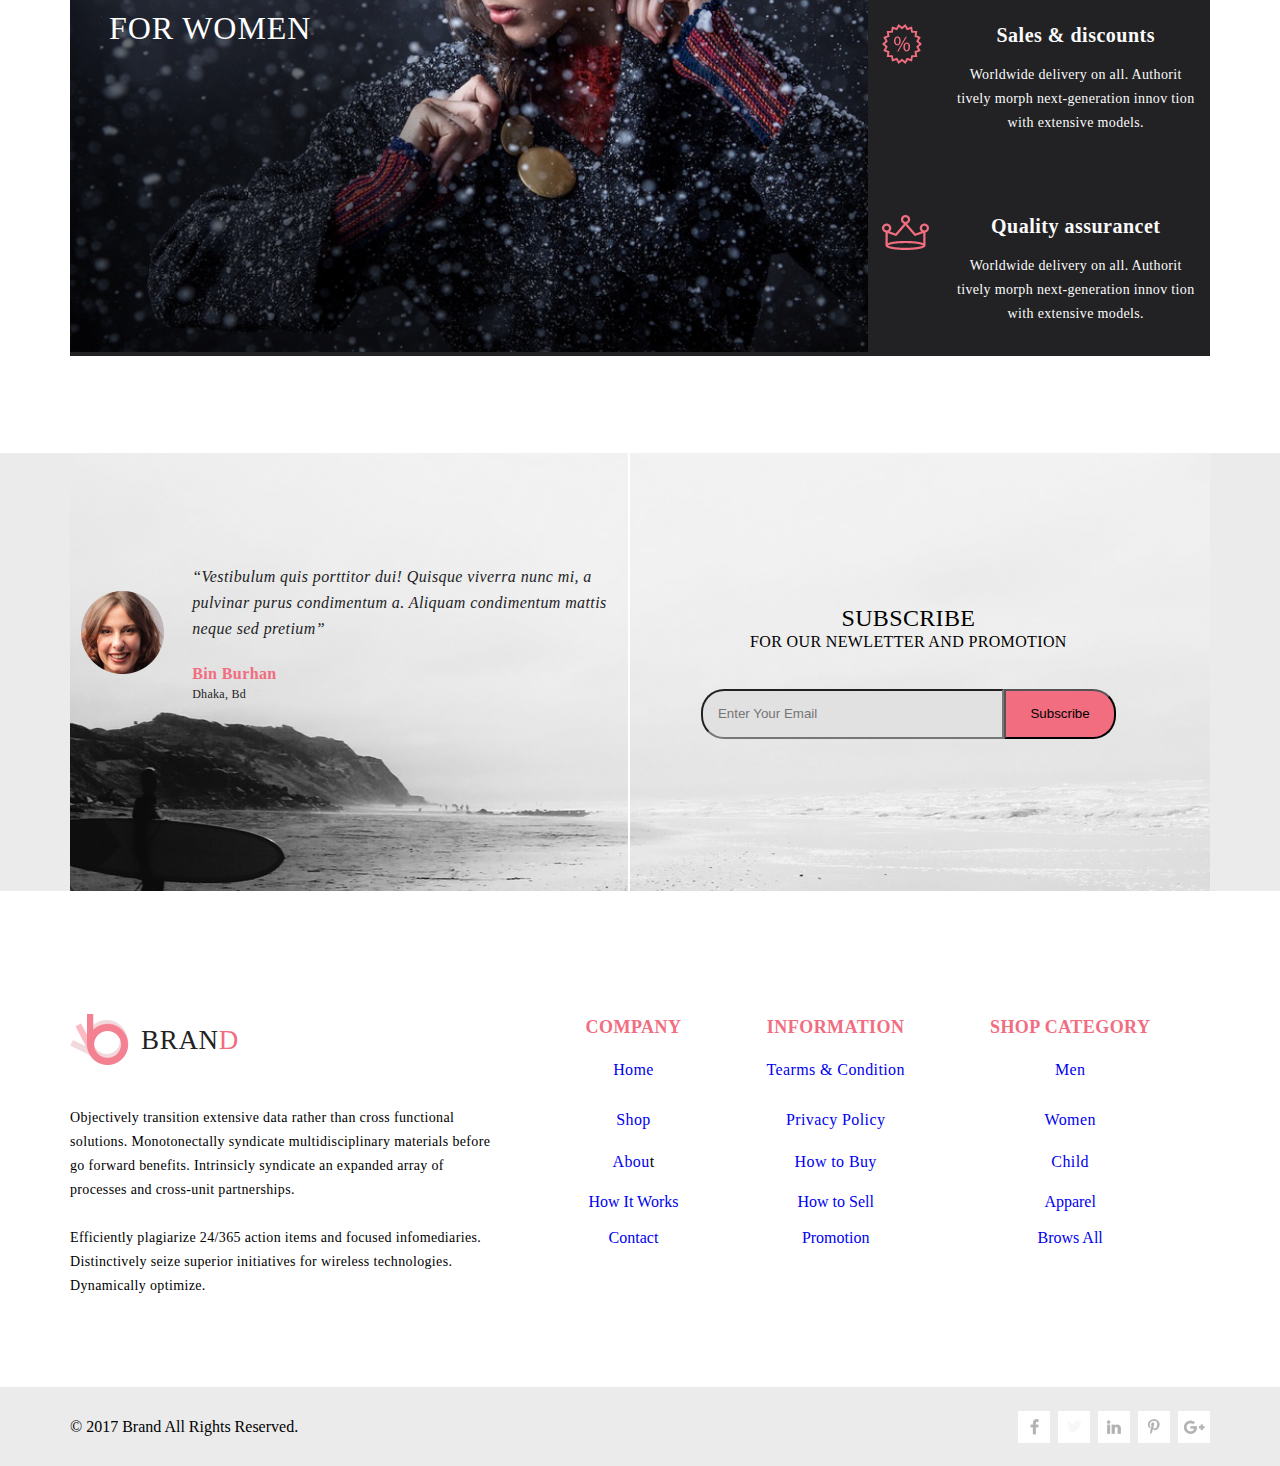
==== commit ccf30a24: "Адаптив" ====
--- a/index.html
+++ b/index.html
@@ -12,11 +12,13 @@
 <body>
     <div class="container heading">
         <div class="line_control">
-            <div class="Friendly_logo">
-                <a class="Logo_home_page" href="index.html">
-                    <img src="img/Home_page.png" alt="Logo_start_page" style="width: 59px; height: 51px;">
-                    <h1 class="Logo_home_page_info">Bran</h1>
-                </a>
+
+            <a class="Logo_home_page" href="index.html">
+                <img src="img/Home_page.png" alt="Logo_start_page" style="width: 59px; height: 51px;">
+                <h1 class="Logo_home_page_info">Bran</h1>
+            </a>
+
+            <div class="header_center_serch_line center">
                 <form action="#">
                     <div class="Serch_line">
                         <!-- <input class="Button_brouse text" type="button" value="Browse"> -->
@@ -53,75 +55,114 @@
                         <div class="search_icon_form center">
                             <input class="search_icon" type="image" name="picture" src="img/serch.png" alt="serch">
                         </div>
+                        <div class="serch_icon_form_media center">
+                            <input style="width: 35px;" class="search_icon" type="image" name="picture" src="img/39.png"
+                                alt="serch">
+                        </div>
                     </div>
                 </form>
+
+                <div class="media_menu">
+                    <details class="Button_brouse_media">
+                        <summary style="text-align: center; display: block;"><img src="img/menu_black.png" alt="menu">
+                        </summary>
+                        <div class="Button_browes_open">
+                            <div class="Brouse_catalog">
+                                <h3 class="Header_brouse_catalog">Woman</h3>
+                                <div class="line_bottom"></div>
+                                <a class="Button_brouse_link" href="product.html">Dresses</a>
+                                <a class="Button_brouse_link" href="product.html">Tops</a>
+                                <a class="Button_brouse_link" href="product.html">Sweaters/Knits</a>
+                                <a class="Button_brouse_link" href="product.html">Jackets/Coats</a>
+                                <a class="Button_brouse_link" href="product.html">Blazers</a>
+                                <a class="Button_brouse_link" href="product.html">Denim</a>
+                                <a class="Button_brouse_link" href="product.html">Leggings/Pants</a>
+                                <a class="Button_brouse_link" href="product.html">Skirts/Shorts</a>
+                                <a class="Button_brouse_link" href="product.html">Accessories </a>
+                            </div>
+                            <div class="Brouse_catalog">
+                                <h3 class="Header_brouse_catalog_1">Man</h3>
+                                <div class="line_bottom"></div>
+                                <a class="Button_brouse_link" href="product.html">Tees/Tank topss</a>
+                                <a class="Button_brouse_link" href="product.html">Shirts/Polos</a>
+                                <a class="Button_brouse_link" href="product.html">Sweaters/Knits</a>
+                                <a class="Button_brouse_link" href="product.html">Sweaters</a>
+                                <a class="Button_brouse_link" href="product.html">Sweatshirts/Hoodies</a>
+                                <a class="Button_brouse_link" href="product.html">Blazers</a>
+                                <a class="Button_brouse_link" href="product.html">Jackets/vestss</a>
+                            </div>
+                        </div>
+                    </details>
+                    <div class="store_box_form center">
+                        <input class="Store_box" type="image" name="Store_box" src="img/Bucket.png" alt="Bucket">
+                        <div class="Button_account_open center">
+                            <div class="button_account_open_form">
+                                <ul style="padding: 0;">
+                                    <li>
+                                        <figure>
+                                            <figcaption class="cash_items">
+                                                <a href="single.html">
+                                                    <img src="img/My_account_cash_men.png" alt="Cash_items">
+                                                </a>
+                                                <div>
+                                                    <h3 class="Name_cash_items">Rebox Zane</h3>
+                                                    <img src="img/star.png" alt="star">
+                                                    <p class="num_cash_items">1 x $250</p>
+                                                </div>
+                                                <input style="width: 15px; height: 15px;" type="image"
+                                                    src="img/cancel.png" alt="cancel">
+                                            </figcaption>
+                                            <div style="width: 100%; border: 1px solid gray;"></div>
+                                        </figure>
+                                    </li>
+                                    <li>
+                                        <figure class="Box_form_cash_items">
+                                            <figcaption class="cash_items">
+                                                <a href="single.html">
+                                                    <img src="img/My_account_cash_women.png" alt="Cash_items"
+                                                        class="items_img_box">
+                                                </a>
+                                                <div class="info_cash_items">
+                                                    <h3 class="Name_cash_items">Rebox Zane</h3>
+                                                    <img src="img/star.png" alt="star">
+                                                    <p class="num_cash_items">1 x $250</p>
+                                                </div>
+                                                <input style="width: 15px; height: 15px;" type="image"
+                                                    src="img/cancel.png" alt="cancel">
+                                            </figcaption>
+                                            <div style="width: 100%; border: 1px solid gray;"></div>
+                                        </figure>
+                                    </li>
+                                </ul>
+                                <div class="cash_result">
+                                    <p class="cash_result_info">TOTAL</p>
+                                    <p class="cash_result_info"> $500.00</p>
+                                </div>
+                                <a style="display: block;" href="Checkout.html">
+                                    <input type="button" value="Checkout" class="Check_cash_items center">
+                                </a>
+                                <a style="display: block;" href="Shoping_cart.html">
+                                    <input type="button" value="Go to cart" class="Check_cash_items center">
+                                </a>
+                            </div>
+                        </div>
+                    </div>
+                    <details class="Button_registration_media">
+                        <summary style="text-align: center; line-height: 38px; display: block;"><img
+                                src="img/Log_black.png" alt="Log"></summary>
+                    </details>
+                </div>
             </div>
 
-            <div class="Friendly_Account">
-                <div class="store_box_form center">
-                    <input class="Store_box" type="image" name="Store_box" src="img/Bucket.png" alt="Bucket">
-                    <div class="Button_account_open center">
-                        <div class="button_account_open_form">
-                            <ul style="padding: 0;">
-                                <li>
-                                    <figure class="Box_form_cash_items">
-                                        <figcaption class="cash_items">
-                                            <a href="single.html">
-                                                <img src="img/My_account_cash_men.png" alt="Cash_items">
-                                            </a>
-                                            <div class="info_cash_items">
-                                                <h3 class="Name_cash_items">Rebox Zane</h3>
-                                                <img src="img/star.png" alt="star">
-                                                <p class="num_cash_items">1 x $250</p>
-                                            </div>
-                                            <input style="width: 15px; height: 15px;" type="image" src="img/cancel.png"
-                                                alt="cancel">
-                                        </figcaption>
-                                        <div style="width: 100%; border: 1px solid gray;"></div>
-                                    </figure>
-                                </li>
-                                <li>
-                                    <figure class="Box_form_cash_items">
-                                        <figcaption class="cash_items">
-                                            <a href="single.html">
-                                                <img src="img/My_account_cash_women.png" alt="Cash_items"
-                                                    class="items_img_box">
-                                            </a>
-                                            <div class="info_cash_items">
-                                                <h3 class="Name_cash_items">Rebox Zane</h3>
-                                                <img src="img/star.png" alt="star">
-                                                <p class="num_cash_items">1 x $250</p>
-                                            </div>
-                                            <input style="width: 15px; height: 15px;" type="image" src="img/cancel.png"
-                                                alt="cancel">
-                                        </figcaption>
-                                        <div style="width: 100%; border: 1px solid gray;"></div>
-                                    </figure>
-                                </li>
-                            </ul>
-                            <div class="cash_result">
-                                <p class="cash_result_info">TOTAL</p>
-                                <p class="cash_result_info"> $500.00</p>
-                            </div>
-                            <a style="display: block;" href="Checkout.html">
-                                <input type="button" value="Checkout" class="Check_cash_items center">
-                            </a>
-                            <a style="display: block;" href="Shoping_cart.html">
-                                <input type="button" value="Go to cart" class="Check_cash_items center">
-                            </a>
-                        </div>
-                    </div>
-                </div>
-                <!-- <input class="Button_registration text" type="button" value="My Account"> -->
-                <details class="Button_registration">
-                    <summary style="text-align: center; line-height: 38px;">My Account</summary>
-                </details>
-            </div>
+            <details class="Button_registration">
+                <summary style="text-align: center; line-height: 38px;">My Account</summary>
+            </details>
         </div>
     </div>
     <nav class="container categories">
         <ul class="catalog">
-            <li class="catalog_list"><a class="link" href="#">Home</a></li>
+            <li class="catalog_list"><a class="link" href="#">Home</a>
+            </li>
             <li class="catalog_list">
                 <a class="link" href="#">Men</a>
                 <div class="catalog_box man">
@@ -472,6 +513,7 @@
     </nav>
     <div class="head_content_form_color">
         <div class="container head_content">
+            <img style="object-fit: cover;" src="img/Head_content_1.png" alt="Brand_baner">
             <div class="head_content_box">
                 <span class="Pink_line"></span>
                 <div class="head_content_text">
@@ -489,8 +531,8 @@
     <div class="container visual_categories">
         <div class="visual_categories_left">
             <a class="Link_visual_categories" href="product.html">
-                <div class="Man_form">
-                    <img src="img/Man.png" alt="Man">
+                <div class="Man_form center">
+                    <img class="img_visual_categories" src="img/Man.png" alt="Man">
                     <div class="Lable_Man">
                         <p style="display: flex; flex-direction: column;">
                             <span class="Top_lable">hot deal</span>
@@ -501,7 +543,9 @@
             </a>
             <a class="Link_visual_categories" href="product.html">
                 <div class="Accesories_form">
-                    <img src="img/Accesories.png" alt="Accesories">
+                    <div>
+                        <img class="img_visual_categories" src="img/Accesories.png" alt="Accesories">
+                    </div>
                     <div class="Lable_Accesories">
                         <p style="display: flex; flex-direction: column;">
                             <span class="Top_lable">LUXIROUS & trendy</span>
@@ -509,12 +553,8 @@
                         </p>
                     </div>
                 </div>
-            </a>
-        </div>
-        <div class="visual_categories_right">
-            <a class="Link_visual_categories" href="product.html">
-                <div class="Woman_form">
-                    <img src="img/Women.png" alt="Woman">
+                <div class="Woman_form_media center">
+                    <img class="img_visual_categories" src="img/Women.png" alt="Woman">
                     <div class="Lable_Woman">
                         <p style="display: flex; flex-direction: column;">
                             <span class="Top_lable">30% offer</span>
@@ -523,9 +563,22 @@
                     </div>
                 </div>
             </a>
+        </div>
+        <div class="visual_categories_right">
             <a class="Link_visual_categories" href="product.html">
-                <div class="Kids_form">
-                    <img src="img/Kids.png" alt="Kids">
+                <div class="Woman_form center">
+                    <img class="img_visual_categories" src="img/Women.png" alt="Woman">
+                    <div class="Lable_Woman">
+                        <p style="display: flex; flex-direction: column;">
+                            <span class="Top_lable">30% offer</span>
+                            <span class="Bottom_lable">women</span>
+                        </p>
+                    </div>
+                </div>
+            </a>
+            <a class="Link_visual_categories" href="product.html">
+                <div class="Kids_form center">
+                    <img class="img_visual_categories" src="img/Kids.png" alt="Kids">
                     <div class="Lable_Kids">
                         <p style="display: flex; flex-direction: column;">
                             <span class="Top_lable">new arrivals</span>
@@ -533,6 +586,17 @@
                         </p>
                     </div>
                 </div>
+                <div class="Accesories_form_media">
+                    <div>
+                        <img class="img_visual_categories" src="img/Accesories.png" alt="Accesories">
+                    </div>
+                    <div class="Lable_Accesories">
+                        <p style="display: flex; flex-direction: column;">
+                            <span class="Top_lable">LUXIROUS & trendy</span>
+                            <span class="Bottom_lable">ACCESORIES</span>
+                        </p>
+                    </div>
+                </div>
             </a>
         </div>
     </div>
@@ -547,7 +611,7 @@
                     <a href="product.html" class="Link_cash_items">
                         <div class="Cash_items_dark_form">
                             <div class="Link_logo_cash">
-                                <img src="img/Layer_2.png" alt="Layer_2">
+                                <img class="Fetured_img" src="img/Layer_2.png" alt="Layer_2">
                             </div>
                             <div class="add_to_cart_form center">
                                 <p class="info_add_to_cart">Add to Cart</p>
@@ -655,6 +719,65 @@
                         <span class="Cash_item_info_bottom">$52.00</span>
                     </a>
                 </li>
+            </ul>
+            <ul class="Sale_catalog_items_media_1140">
+                <li class="Cash_items">
+                    <a href="product.html" class="Link_cash_items">
+                        <div class="Cash_items_dark_form">
+                            <div class="Link_logo_cash">
+                                <img src="img/Layer_6.png" alt="Layer_6">
+                            </div>
+                            <div class="add_to_cart_form center">
+                                <p class="info_add_to_cart">Add to Cart</p>
+                            </div>
+                        </div>
+                        <span class="Cash_item_info_top">Mango People T-shirt</span>
+                        <span class="Cash_item_info_bottom">$52.00</span>
+                    </a>
+                </li>
+                <li class="Cash_items">
+                    <a href="pproduct.html" class="Link_cash_items">
+                        <div class="Cash_items_dark_form">
+                            <div class="Link_logo_cash">
+                                <img src="img/Layer_7.png" alt="Layer_7">
+                            </div>
+                            <div class="add_to_cart_form center">
+                                <p class="info_add_to_cart">Add to Cart</p>
+                            </div>
+                        </div>
+                        <span class="Cash_item_info_top">Mango People T-shirt</span>
+                        <span class="Cash_item_info_bottom">$52.00</span>
+                    </a>
+                </li>
+                <li class="Cash_items">
+                    <a href="product.html" class="Link_cash_items">
+                        <div class="Cash_items_dark_form">
+                            <div class="Link_logo_cash">
+                                <img src="img/Layer_8.png" alt="Layer_8">
+                            </div>
+                            <div class="add_to_cart_form center">
+                                <p class="info_add_to_cart">Add to Cart</p>
+                            </div>
+                        </div>
+                        <span class="Cash_item_info_top">Mango People T-shirt</span>
+                        <span class="Cash_item_info_bottom">$52.00</span>
+                    </a>
+                </li>
+                <li class="Cash_items">
+                    <a href="product.html" class="Link_cash_items">
+                        <div class="Cash_items_dark_form">
+                            <div class="Link_logo_cash">
+                                <img src="img/Layer_9.png" alt="Layer_9">
+                            </div>
+                            <div class="add_to_cart_form center">
+                                <p class="info_add_to_cart">Add to Cart</p>
+                            </div>
+                        </div>
+                        <span class="Cash_item_info_top">Mango People T-shirt</span>
+                        <span class="Cash_item_info_bottom">$52.00</span>
+                    </a>
+                </li>
+
             </ul>
         </div>
         <a href="product.html">
@@ -662,46 +785,49 @@
         </a>
     </div>
     <div class="container Bonus_form" id="Move_down">
-        <img src="img/Image.png" alt="Botom_baner">
+        <div class="img_bonus_form">
+            <img style="width: 100%; height: auto;" src="img/Image.png" alt="Botom_baner">
+        </div>
         <div class="info_baner">
             <P class="info_baner_top">30% <span class="info_baner_top1">OFFER</span></p>
             <span class="info_baner_bottom">FOR WOMEN</span>
         </div>
         <div class="info_bonus_reverse">
             <div class="info_bonus">
-                <a style="text-decoration: none;" href="#">
+                <a class="info_bonus_link" style="text-decoration: none;" href="#">
                     <div class="free_delivery_info">
-                        <div>
+                        <div class="img_bonus">
+                            <img src="img/Transport.png" alt="Transport">
+                        </div>
+                        <div style="width: 70%; text-align: center;">
                             <span class="Bonus_info_top">Free Delivery</span>
                             <span class="Bonus_info_bottom">Worldwide delivery on all. Authorit tively morph
                                 next-generation innov tion with extensive models.</span>
                         </div>
+                    </div>
+                </a>
+                <a class="info_bonus_link" style="text-decoration: none; margin-top: 20px; margin-bottom: 20px;"
+                    href="#">
+                    <div class="sales_discount_info">
                         <div class="img_bonus">
-                            <img src="img/Transport.png" alt="Transport">
-                        </div>
-                    </div>
-                </a>
-                <a style="text-decoration: none;" href="#">
-                    <div class="sales_discount_info">
-                        <div>
+                            <img src="img/Sale.png" alt="Sale">
+                        </div>
+                        <div style="width: 70%; text-align: center;">
                             <span class="Bonus_info_top">Sales & discounts</span>
                             <span class="Bonus_info_bottom">Worldwide delivery on all. Authorit tively morph
                                 next-generation innov tion with extensive models.</span>
                         </div>
+                    </div>
+                </a>
+                <a class="info_bonus_link1" style="text-decoration: none;" href="#">
+                    <div class="quality_assurance_info">
                         <div class="img_bonus">
-                            <img src="img/Sale.png" alt="Sale">
-                        </div>
-                    </div>
-                </a>
-                <a style="text-decoration: none;" href="#">
-                    <div class="quality_assurance_info">
-                        <div>
+                            <img src="img/Queen.png" alt="Queen">
+                        </div>
+                        <div style="width: 70%; text-align: center;">
                             <span class="Bonus_info_top">Quality assurancet</span>
                             <span class="Bonus_info_bottom">Worldwide delivery on all. Authorit tively morph
                                 next-generation innov tion with extensive models.</span>
-                        </div>
-                        <div class="img_bonus">
-                            <img src="img/Queen.png" alt="Queen">
                         </div>
                     </div>
                 </a>
@@ -711,9 +837,10 @@
     <div class="conclusion_bgc">
         <div class="container container_fixed_img">
             <div class="conclusion">
+                <!-- <img src="img/Sea_coclusion.png" alt="Sea"> -->
                 <div class="container biography_form">
                     <div class="biography_box">
-                        <figure class="biography_info">
+                        <figure class="biography_info center">
                             <img class="conclusion_img" src="img/Author.png" alt="Author">
                             <figcaption>
                                 <p class="biography_history">“Vestibulum quis porttitor dui! Quisque viverra nunc mi, a
@@ -731,7 +858,7 @@
                             <h3 class="top_conclusion_info">Subscribe</h3>
                             <p class="bottom_conclusion_info"> FOR OUR NEWLETTER AND PROMOTION</p>
                         </div>
-                        <form action="#">
+                        <form class="Email_submit_form" action="#">
                             <div class="submit-input-form">
                                 <input class="Line_submit" type="email" placeholder="Enter Your Email">
                                 <input
@@ -760,7 +887,7 @@
             </div>
         </div>
         <div class="footer_right_box">
-            <ul>
+            <ul class="footer_right_box_column">
                 <li class="footer_right_info">COMPANY</li>
                 <li class="footer_right_info"><a class="link_footer_right_info" href="#">Home</a></li>
                 <li class="footer_right_info"><a class="link_footer_right_info" href="#">Shop</a></li>
@@ -768,7 +895,7 @@
                 <li class="footer_right_info"><a class="link_footer_right_info" href="#">How It Works</a></li>
                 <li class="footer_right_info"><a class="link_footer_right_info" href="#">Contact</a></li>
             </ul>
-            <ul>
+            <ul class="footer_right_box_column">
                 <li class="footer_right_info">INFORMATION</li>
                 <li class="footer_right_info"><a class="link_footer_right_info" href="#">Tearms & Condition</a>
                 </li>
--- a/style_index.css
+++ b/style_index.css
@@ -8,7 +8,7 @@
 }
 
 .container {
-  width: 1140px;
+  max-width: 1140px;
   margin: 0 auto;
 }
 
@@ -18,6 +18,18 @@
 
 .bootstrap_padding_none, .heading, .categories {
   padding: 0;
+}
+
+.center {
+  display: -webkit-box;
+  display: -ms-flexbox;
+  display: flex;
+  -webkit-box-pack: center;
+  -ms-flex-pack: center;
+  justify-content: center;
+  -webkit-box-align: center;
+  -ms-flex-align: center;
+  align-items: center;
 }
 
 .heading {
@@ -35,14 +47,6 @@
   -webkit-box-align: center;
   -ms-flex-align: center;
   align-items: center;
-  width: 1140px;
-}
-
-.Friendly_logo {
-  position: relative;
-  display: -webkit-box;
-  display: -ms-flexbox;
-  display: flex;
 }
 
 .Logo_home_page {
@@ -50,6 +54,7 @@
   display: -ms-flexbox;
   display: flex;
   text-decoration: none;
+  margin-right: 5%;
 }
 
 .Logo_home_page_info {
@@ -76,21 +81,32 @@
   letter-spacing: 0.68px;
 }
 
+.header_center_serch_line {
+  display: -webkit-box;
+  display: -ms-flexbox;
+  display: flex;
+  width: 68%;
+  -webkit-box-pack: justify;
+      -ms-flex-pack: justify;
+          justify-content: space-between;
+  padding-right: 5%;
+}
+
 .Serch_line {
-  position: absolute;
   display: -webkit-box;
   display: -ms-flexbox;
   display: flex;
   border: 1px solid #e6e6e6;
   border-radius: 3px 0 0 3px;
   width: 403px;
-  left: 250px;
-  top: 5px;
-}
-
-.Friendly_Account {
-  position: relative;
-  padding-top: 5px;
+  height: 34px;
+}
+
+@media screen and (max-width: 768px) {
+  .Serch_line {
+    border: none;
+    width: 32px;
+  }
 }
 
 .Button_brouse {
@@ -112,8 +128,49 @@
   display: block;
 }
 
+@media screen and (max-width: 768px) {
+  .Button_brouse {
+    display: none;
+  }
+}
+
+.Button_brouse_media {
+  width: 23px;
+  height: 32px;
+  position: relative;
+  display: none;
+}
+
+@media screen and (max-width: 768px) {
+  .Button_brouse_media {
+    display: block;
+  }
+}
+
 summary::-webkit-details-marker {
   display: none;
+}
+
+.media_menu {
+  display: -webkit-box;
+  display: -ms-flexbox;
+  display: flex;
+  width: 32px;
+  -webkit-box-pack: justify;
+      -ms-flex-pack: justify;
+          justify-content: space-between;
+}
+
+@media screen and (max-width: 768px) {
+  .media_menu {
+    width: 130px;
+    -webkit-box-pack: end;
+        -ms-flex-pack: end;
+            justify-content: flex-end;
+    -webkit-box-pack: justify;
+        -ms-flex-pack: justify;
+            justify-content: space-between;
+  }
 }
 
 .Button_browes_open {
@@ -138,6 +195,24 @@
   z-index: 1;
 }
 
+@media screen and (max-width: 768px) {
+  .Button_browes_open {
+    top: 68px;
+    left: -60px;
+    width: 200px;
+  }
+}
+
+.Brouse_catalog {
+  display: -webkit-box;
+  display: -ms-flexbox;
+  display: flex;
+  -webkit-box-orient: vertical;
+  -webkit-box-direction: normal;
+  -ms-flex-direction: column;
+  flex-direction: column;
+}
+
 .Header_brouse_catalog, .Header_brouse_catalog_1 {
   color: #232323;
   font-family: Lato;
@@ -146,6 +221,13 @@
   line-height: 32px;
   text-align: left;
   text-transform: uppercase;
+}
+
+.line_bottom {
+  width: 100%;
+  border: 1px solid #e8e8e8;
+  margin-top: 10px;
+  margin-bottom: 16px;
 }
 
 .Header_brouse_catalog_1 {
@@ -168,85 +250,6 @@
   color: #f16d7f;
 }
 
-.line_bottom {
-  width: 100%;
-  border: 1px solid #e8e8e8;
-  margin-top: 10px;
-  margin-bottom: 16px;
-}
-
-.button_account_open_form {
-  width: 90%;
-}
-
-.center {
-  display: -webkit-box;
-  display: -ms-flexbox;
-  display: flex;
-  -webkit-box-pack: center;
-  -ms-flex-pack: center;
-  justify-content: center;
-  -webkit-box-align: center;
-  -ms-flex-align: center;
-  align-items: center;
-}
-
-.cash_items {
-  margin-bottom: 16px;
-}
-
-.cash_result {
-  display: -webkit-box;
-  display: -ms-flexbox;
-  display: flex;
-  -webkit-box-pack: justify;
-  -ms-flex-pack: justify;
-  justify-content: space-between;
-  margin-top: 19px;
-}
-
-.Check_cash_items {
-  display: -webkit-box;
-  display: -ms-flexbox;
-  display: flex;
-  -webkit-box-orient: vertical;
-  -webkit-box-direction: normal;
-  -ms-flex-direction: column;
-  flex-direction: column;
-}
-
-.Check_cash_items {
-  width: 100%;
-  height: 50px;
-  border-radius: 5px;
-  background-color: #ffffff;
-  margin-top: 11px;
-}
-
-.Check_cash_items:hover {
-  color: #f16d7f;
-  border-color: #f16d7f;
-}
-
-.cash_result_info {
-  color: #222222;
-  font-family: Lato;
-  font-size: 16px;
-  font-weight: 700;
-  text-align: left;
-  text-transform: uppercase;
-}
-
-.Brouse_catalog {
-  display: -webkit-box;
-  display: -ms-flexbox;
-  display: flex;
-  -webkit-box-orient: vertical;
-  -webkit-box-direction: normal;
-  -ms-flex-direction: column;
-  flex-direction: column;
-}
-
 .search_line {
   border: 1px solid #e6e6e6;
   background-color: #ffffff;
@@ -255,35 +258,37 @@
   padding-left: 15px;
 }
 
+@media screen and (max-width: 768px) {
+  .search_line {
+    display: none;
+  }
+}
+
 .search_icon_form {
   width: 38px;
 }
 
-.store_box_form {
-  position: absolute;
-  left: -87px;
-  top: -11px;
-  width: 70px;
-  height: 70px;
-}
-
-.store_box_form:hover .Button_account_open {
-  display: -webkit-box;
-  display: -ms-flexbox;
-  display: flex;
-}
-
-.Button_registration {
-  width: 130px;
-  height: 38px;
-  background-color: #f16d7f;
-  color: #ffffff;
-  font-family: Lato;
-  font-size: 15px;
-  font-weight: 400;
-  line-height: 32px;
-  letter-spacing: 0.38px;
+@media screen and (max-width: 768px) {
+  .search_icon_form {
+    display: none;
+  }
+}
+
+.serch_icon_form_media {
+  display: none;
+}
+
+@media screen and (max-width: 768px) {
+  .serch_icon_form_media {
+    display: block;
+  }
+}
+
+.store_box_form, .store_box_form_media {
+  width: 32px;
+  height: 29px;
   position: relative;
+  margin-left: 2%;
 }
 
 .Button_account_open {
@@ -293,11 +298,28 @@
   background-color: #ffffff;
   border: 1px solid gray;
   top: 60px;
-  right: -145px;
+  right: -185px;
   display: none;
   z-index: 1;
   padding-top: 21px;
   padding-bottom: 19px;
+}
+
+@media screen and (max-width: 768px) {
+  .Button_account_open {
+    top: 70px;
+    right: 0px;
+  }
+}
+
+.store_box_form:hover .Button_account_open {
+  display: -webkit-box;
+  display: -ms-flexbox;
+  display: flex;
+}
+
+.button_account_open_form {
+  width: 90%;
 }
 
 .cash_items {
@@ -309,6 +331,7 @@
   -webkit-box-align: center;
   -ms-flex-align: center;
   align-items: center;
+  margin-bottom: 16px;
 }
 
 .Name_cash_items {
@@ -328,6 +351,77 @@
   text-transform: uppercase;
 }
 
+.cash_result {
+  display: -webkit-box;
+  display: -ms-flexbox;
+  display: flex;
+  -webkit-box-pack: justify;
+  -ms-flex-pack: justify;
+  justify-content: space-between;
+  margin-top: 19px;
+}
+
+.cash_result_info {
+  color: #222222;
+  font-family: Lato;
+  font-size: 16px;
+  font-weight: 700;
+  text-align: left;
+  text-transform: uppercase;
+}
+
+.Check_cash_items {
+  width: 100%;
+  height: 50px;
+  border-radius: 5px;
+  background-color: #ffffff;
+  margin-top: 11px;
+  display: -webkit-box;
+  display: -ms-flexbox;
+  display: flex;
+  -webkit-box-orient: vertical;
+  -webkit-box-direction: normal;
+  -ms-flex-direction: column;
+  flex-direction: column;
+}
+
+.Check_cash_items:hover {
+  color: #f16d7f;
+  border-color: #f16d7f;
+}
+
+.Button_registration {
+  width: 130px;
+  height: 38px;
+  background-color: #f16d7f;
+  color: #ffffff;
+  font-family: Lato;
+  font-size: 15px;
+  font-weight: 400;
+  line-height: 32px;
+  letter-spacing: 0.38px;
+  position: relative;
+  margin-left: 2%;
+}
+
+@media screen and (max-width: 768px) {
+  .Button_registration {
+    display: none;
+  }
+}
+
+.Button_registration_media {
+  width: 23px;
+  height: 32px;
+  display: none;
+}
+
+@media screen and (max-width: 768px) {
+  .Button_registration_media {
+    display: block;
+  }
+}
+
 .bootstrap_padding_none, .heading, .categories {
   padding: 0;
 }
@@ -339,8 +433,12 @@
   display: flex;
   -webkit-box-pack: center;
   -ms-flex-pack: center;
-  justify-content: center;
-  width: 1140px;
+}
+
+@media screen and (max-width: 1066px) {
+  .categories {
+    display: none;
+  }
 }
 
 .catalog {
@@ -352,9 +450,7 @@
   align-items: center;
   -webkit-box-pack: justify;
   -ms-flex-pack: justify;
-  justify-content: space-between;
-  width: 80%;
-  position: relative;
+  margin-left: 7%;
 }
 
 .link {
@@ -371,6 +467,11 @@
 .catalog_list {
   list-style-type: none;
   padding: 15px;
+  margin-right: 45px;
+}
+
+.catalog_list:last-child {
+  margin-right: 0px;
 }
 
 .catalog_box {
@@ -441,6 +542,7 @@
   left: 60px;
   border-left: 1px solid #e8e8e8;
   border-top: 1px solid #e8e8e8;
+  position: absolute;
 }
 
 .browes {
@@ -514,15 +616,23 @@
 }
 
 .head_content {
-  background-image: url(img/Head_content.png);
-  height: 650px;
+  position: relative;
+  display: -webkit-box;
+  display: -ms-flexbox;
+  display: flex;
+  -webkit-box-pack: end;
+      -ms-flex-pack: end;
+          justify-content: flex-end;
 }
 
 .head_content_box {
   display: -webkit-box;
   display: -ms-flexbox;
   display: flex;
-  padding-top: 276px;
+  height: 108px;
+  position: absolute;
+  left: 0px;
+  top: 267px;
 }
 
 .head_content_text {
@@ -558,6 +668,18 @@
   margin-top: 98px;
 }
 
+@media screen and (max-width: 768px) {
+  .visual_categories {
+    -webkit-box-orient: vertical;
+    -webkit-box-direction: normal;
+        -ms-flex-direction: column;
+            flex-direction: column;
+    -webkit-box-align: center;
+        -ms-flex-align: center;
+            align-items: center;
+  }
+}
+
 .visual_categories_left,
 .visual_categories_right {
   display: -webkit-box;
@@ -567,7 +689,27 @@
   -webkit-box-direction: normal;
   -ms-flex-direction: column;
   flex-direction: column;
-  margin-right: 21px;
+  margin-right: 2%;
+  width: 49%;
+}
+
+@media screen and (max-width: 768px) {
+  .visual_categories_left,
+  .visual_categories_right {
+    width: 96%;
+  }
+}
+
+.img_visual_categories {
+  height: 100%;
+  width: auto;
+}
+
+@media screen and (max-width: 768px) {
+  .img_visual_categories {
+    height: auto;
+    width: 100%;
+  }
 }
 
 .visual_categories_right:last-of-type {
@@ -577,9 +719,10 @@
 .Man_form {
   margin-bottom: 20px;
   position: relative;
-}
-
-.Accesories_form {
+  overflow: hidden;
+}
+
+.Accesories_form, .Accesories_form_media {
   display: -webkit-box;
   display: -ms-flexbox;
   display: flex;
@@ -593,15 +736,56 @@
   background-color: #dadad2;
   height: 260px;
   position: relative;
-}
-
-.Woman_form {
+  overflow: hidden;
+}
+
+@media screen and (max-width: 768px) {
+  .Accesories_form {
+    display: none;
+  }
+}
+
+.Accesories_form_media {
+  display: none;
+}
+
+@media screen and (max-width: 768px) {
+  .Accesories_form_media {
+    display: -webkit-box;
+    display: -ms-flexbox;
+    display: flex;
+    margin-top: 20px;
+  }
+}
+
+.Woman_form, .Woman_form_media {
   margin-bottom: 20px;
   position: relative;
+  overflow: hidden;
+}
+
+@media screen and (max-width: 768px) {
+  .Woman_form {
+    display: none;
+  }
+}
+
+.Woman_form_media {
+  display: none;
+}
+
+@media screen and (max-width: 768px) {
+  .Woman_form_media {
+    display: -webkit-box;
+    display: -ms-flexbox;
+    display: flex;
+    margin-top: 20px;
+  }
 }
 
 .Kids_form {
   position: relative;
+  overflow: hidden;
 }
 
 .Lable_Man,
@@ -610,6 +794,7 @@
 .Lable_Kids {
   position: absolute;
   top: 26px;
+  left: 0px;
   display: block;
   -webkit-transition: all 1s;
   transition: all 1s;
@@ -722,22 +907,71 @@
   letter-spacing: 0.35px;
 }
 
-.Sale_catalog_items {
-  display: -webkit-box;
-  display: -ms-flexbox;
-  display: flex;
-  -ms-flex-wrap: wrap;
-  flex-wrap: wrap;
-  margin-bottom: 79px;
+.Sale_catalog_form {
+  width: 100%;
+}
+
+@media screen and (min-width: 835px) and (max-width: 1030px) {
+  .Sale_catalog_form {
+    display: -webkit-box;
+    display: -ms-flexbox;
+    display: flex;
+    -webkit-box-pack: center;
+        -ms-flex-pack: center;
+            justify-content: center;
+  }
+}
+
+.Sale_catalog_items, .Sale_catalog_items_media_1140 {
+  display: -webkit-box;
+  display: -ms-flexbox;
+  display: flex;
+  margin-bottom: 32px;
   -webkit-box-pack: center;
   -ms-flex-pack: center;
   justify-content: center;
   padding: 0;
+  width: 100%;
+}
+
+@media screen and (max-width: 1030px) {
+  .Sale_catalog_items {
+    -ms-flex-wrap: wrap;
+        flex-wrap: wrap;
+  }
+}
+
+@media screen and (min-width: 835px) and (max-width: 1030px) {
+  .Sale_catalog_items {
+    width: 80%;
+  }
+}
+
+@media screen and (max-width: 1030px) {
+  .Sale_catalog_items_media_1140 {
+    display: none;
+  }
+}
+
+.Sale_catalog_items_media_1140 {
+  margin-bottom: 79px;
 }
 
 .Cash_items {
   list-style-type: none;
   margin-right: 29px;
+  width: 23%;
+}
+
+@media screen and (max-width: 1030px) {
+  .Cash_items {
+    width: 263px;
+  }
+}
+
+.Fetured_img {
+  width: auto;
+  height: 100%;
 }
 
 .Link_cash_items {
@@ -779,6 +1013,50 @@
 .Cash_items:nth-child(3),
 .Cash_items:nth-child(4) {
   margin-bottom: 32px;
+}
+
+.Cash_items:nth-child(5),
+.Cash_items:nth-child(6),
+.Cash_items:nth-child(7),
+.Cash_items:nth-child(8) {
+  display: none;
+}
+
+@media screen and (max-width: 1030px) {
+  .Cash_items:nth-child(5),
+  .Cash_items:nth-child(6),
+  .Cash_items:nth-child(7),
+  .Cash_items:nth-child(8) {
+    display: -webkit-box;
+    display: -ms-flexbox;
+    display: flex;
+  }
+}
+
+@media screen and (max-width: 1030px) {
+  .Cash_items:nth-child(2),
+  .Cash_items:nth-child(4),
+  .Cash_items:nth-child(6),
+  .Cash_items:nth-child(8) {
+    margin-right: 0px;
+  }
+}
+
+@media screen and (max-width: 555px) {
+  .Cash_items:nth-child(1),
+  .Cash_items:nth-child(2),
+  .Cash_items:nth-child(3),
+  .Cash_items:nth-child(4),
+  .Cash_items:nth-child(5),
+  .Cash_items:nth-child(6),
+  .Cash_items:nth-child(7) {
+    margin-right: 0px;
+    margin-bottom: 32px;
+  }
+  .Cash_items:nth-child(8) {
+    margin-right: 0px;
+    margin-bottom: 0px;
+  }
 }
 
 .backgroundcolor_#e9e9e9 {
@@ -886,7 +1164,26 @@
   display: -ms-flexbox;
   display: flex;
   margin-bottom: 97px;
-  width: 1140px;
+  width: 100%;
+}
+
+@media screen and (max-width: 940px) {
+  .Bonus_form {
+    -webkit-box-orient: vertical;
+    -webkit-box-direction: normal;
+        -ms-flex-direction: column;
+            flex-direction: column;
+  }
+}
+
+.img_bonus_form {
+  width: 70%;
+}
+
+@media screen and (max-width: 940px) {
+  .img_bonus_form {
+    width: 100%;
+  }
 }
 
 .info_baner {
@@ -902,6 +1199,12 @@
   left: 39px;
 }
 
+@media screen and (max-width: 768px) {
+  .info_baner {
+    top: 40px;
+  }
+}
+
 .info_baner_top,
 .info_baner_top1 {
   color: #ffffff;
@@ -932,29 +1235,83 @@
   flex-direction: column;
   -ms-flex-pack: distribute;
   justify-content: space-around;
+  width: 100%;
+}
+
+@media screen and (max-width: 940px) {
+  .info_bonus {
+    -webkit-box-orient: horizontal;
+    -webkit-box-direction: normal;
+        -ms-flex-direction: row;
+            flex-direction: row;
+    width: 95%;
+    height: 40%;
+    margin-top: 5%;
+    margin-bottom: 5%;
+  }
+}
+
+@media screen and (max-width: 555px) {
+  .info_bonus {
+    -webkit-box-orient: vertical;
+    -webkit-box-direction: normal;
+        -ms-flex-direction: column;
+            flex-direction: column;
+  }
+}
+
+@media screen and (max-width: 555px) {
+  .info_bonus_link {
+    margin-bottom: 20px;
+  }
 }
 
 .info_bonus_reverse {
   display: -webkit-box;
   display: -ms-flexbox;
   display: flex;
-  width: 373px;
+  width: 29.9%;
   -webkit-box-pack: center;
   -ms-flex-pack: center;
-  justify-content: center;
+  justify-content: flex-end;
+}
+
+@media screen and (max-width: 940px) {
+  .info_bonus_reverse {
+    width: 100%;
+    -ms-flex-pack: distribute;
+        justify-content: space-around;
+    -webkit-box-align: center;
+        -ms-flex-align: center;
+            align-items: center;
+  }
 }
 
 .free_delivery_info,
 .sales_discount_info,
 .quality_assurance_info {
-  width: 264px;
+  width: 100%;
   display: -webkit-box;
   display: -ms-flexbox;
   display: flex;
   -webkit-box-orient: horizontal;
   -webkit-box-direction: reverse;
-  -ms-flex-direction: row-reverse;
-  flex-direction: row-reverse;
+  -ms-flex-pack: distribute;
+      justify-content: space-around;
+}
+
+@media screen and (max-width: 940px) {
+  .free_delivery_info,
+  .sales_discount_info,
+  .quality_assurance_info {
+    -webkit-box-orient: vertical;
+    -webkit-box-direction: normal;
+        -ms-flex-direction: column;
+            flex-direction: column;
+    -webkit-box-align: center;
+        -ms-flex-align: center;
+            align-items: center;
+  }
 }
 
 .free_delivery_info:hover .Bonus_info_top,
@@ -969,11 +1326,16 @@
 }
 
 .img_bonus {
-  position: relative;
   -webkit-transition: all 1s;
   transition: all 1s;
-  left: -32px;
-  height: 40px;
+  width: 47px;
+  height: 35px;
+}
+
+@media screen and (max-width: 940px) {
+  .img_bonus {
+    margin-bottom: 25px;
+  }
 }
 
 .free_delivery_info:hover .img_bonus,
@@ -989,6 +1351,8 @@
   font-size: 20px;
   font-weight: 700;
   letter-spacing: 0.5px;
+  margin-bottom: 16px;
+  display: block;
 }
 
 .Bonus_info_bottom {
@@ -1010,23 +1374,30 @@
   height: 438px;
 }
 
+@media screen and (max-width: 768px) {
+  .conclusion_bgc {
+    height: auto;
+  }
+}
+
 .conclusion {
   background-image: url(img/Sea_coclusion.png);
   height: 438px;
-  width: 1609px;
+  width: 100%;
   background-position: center;
   background-repeat: no-repeat;
   margin: 0 auto;
   display: -webkit-box;
   display: -ms-flexbox;
   display: flex;
-  position: absolute;
-  top: 0px;
-  left: -234px;
-}
-
-.container_fixed_img {
-  position: relative;
+}
+
+@media screen and (max-width: 768px) {
+  .conclusion {
+    height: auto;
+    padding-top: 5%;
+    padding-bottom: 5%;
+  }
 }
 
 .biography_form {
@@ -1036,16 +1407,46 @@
   display: flex;
 }
 
+@media screen and (max-width: 768px) {
+  .biography_form {
+    -webkit-box-orient: vertical;
+    -webkit-box-direction: normal;
+        -ms-flex-direction: column;
+            flex-direction: column;
+    -webkit-box-pack: center;
+        -ms-flex-pack: center;
+            justify-content: center;
+    -webkit-box-align: center;
+        -ms-flex-align: center;
+            align-items: center;
+  }
+}
+
 .biography_box {
-  width: 565px;
+  width: 49.95%;
 }
 
 .biography_info {
-  width: 386px;
-  padding-top: 111px;
-  display: -webkit-box;
-  display: -ms-flexbox;
-  display: flex;
+  width: 95%;
+  margin-top: 111px;
+  margin-left: 2%;
+  display: -webkit-box;
+  display: -ms-flexbox;
+  display: flex;
+}
+
+@media screen and (max-width: 768px) {
+  .biography_info {
+    margin-top: 0px;
+    margin-bottom: 48px;
+    display: -webkit-box;
+    display: -ms-flexbox;
+    display: flex;
+    -webkit-box-orient: vertical;
+    -webkit-box-direction: normal;
+        -ms-flex-direction: column;
+            flex-direction: column;
+  }
 }
 
 .biography_history {
@@ -1068,6 +1469,12 @@
   line-height: 26px;
 }
 
+@media screen and (max-width: 768px) {
+  .author {
+    display: none;
+  }
+}
+
 .city {
   color: #222224;
   font-family: "Lato Light";
@@ -1077,20 +1484,41 @@
   line-height: 14px;
 }
 
+@media screen and (max-width: 768px) {
+  .city {
+    display: none;
+  }
+}
+
 .conclusion_img {
   height: 83px;
+  width: 83px;
   margin-right: 28px;
+}
+
+@media screen and (max-width: 768px) {
+  .conclusion_img {
+    margin-right: 0px;
+    margin-bottom: 30px;
+  }
 }
 
 .line_center {
   border: 1px solid white;
 }
 
+@media screen and (max-width: 768px) {
+  .line_center {
+    display: none;
+  }
+}
+
 .submit_form {
   display: -webkit-box;
   display: -ms-flexbox;
   display: flex;
-  width: 565px;
+  width: 49.95%;
+  margin-right: 2%;
   -webkit-box-pack: center;
   -ms-flex-pack: center;
   justify-content: center;
@@ -1103,8 +1531,20 @@
   flex-direction: column;
 }
 
+@media screen and (max-width: 768px) {
+  .submit_form {
+    width: 80%;
+  }
+}
+
 .submit_info {
   width: 318px;
+}
+
+@media screen and (max-width: 768px) {
+  .submit_info {
+    width: 100%;
+  }
 }
 
 .top_conclusion_info {
@@ -1128,20 +1568,30 @@
 }
 
 .submit_button {
-  width: 104px;
+  width: 20%;
   height: 50px;
   border-radius: 0 23px 23px 0;
-  position: absolute;
+  background-color: #f16d7f;
+}
+
+.Email_submit_form {
+  width: 100%;
 }
 
 .submit-input-form {
-  position: relative;
+  width: 100%;
+  display: -webkit-box;
+  display: -ms-flexbox;
+  display: flex;
+  -webkit-box-pack: center;
+      -ms-flex-pack: center;
+          justify-content: center;
 }
 
 .submit-input-form .Line_submit {
-  width: 334px;
+  width: 51%;
   height: 46px;
-  border-radius: 23px;
+  border-radius: 23px 0 0 23px;
   background-color: #e1e1e1;
   padding-left: 15px;
 }
@@ -1169,10 +1619,50 @@
   margin-bottom: 89px;
 }
 
+@media screen and (max-width: 768px) {
+  .footer {
+    -webkit-box-orient: vertical;
+    -webkit-box-direction: normal;
+        -ms-flex-direction: column;
+            flex-direction: column;
+  }
+}
+
+.footer_left_box {
+  width: 37.5%;
+  margin-top: 123px;
+  margin-right: 5.6%;
+  margin-right: 2%;
+}
+
+@media screen and (max-width: 768px) {
+  .footer_left_box {
+    width: 100%;
+    margin-top: 30px;
+  }
+}
+
 .footer_left_info {
-  width: 427px;
-  margin-top: 123px;
+  width: 100%;
   margin-right: 63px;
+}
+
+@media screen and (max-width: 768px) {
+  .footer_left_info {
+    display: -webkit-box;
+    display: -ms-flexbox;
+    display: flex;
+    -webkit-box-orient: vertical;
+    -webkit-box-direction: normal;
+        -ms-flex-direction: column;
+            flex-direction: column;
+    -webkit-box-pack: center;
+        -ms-flex-pack: center;
+            justify-content: center;
+    -webkit-box-align: center;
+        -ms-flex-align: center;
+            align-items: center;
+  }
 }
 
 .top_footer_text {
@@ -1192,7 +1682,30 @@
   display: flex;
   -ms-flex-pack: distribute;
   justify-content: space-around;
-  min-width: 650px;
+  width: 57%;
+  margin-left: 2%;
+}
+
+@media screen and (max-width: 768px) {
+  .footer_right_box {
+    width: 100%;
+    margin-top: 30px;
+  }
+}
+
+@media screen and (max-width: 480px) {
+  .footer_right_box {
+    -webkit-box-orient: vertical;
+    -webkit-box-direction: normal;
+        -ms-flex-direction: column;
+            flex-direction: column;
+  }
+}
+
+@media screen and (max-width: 480px) {
+  .footer_right_box_column {
+    margin-bottom: 20px;
+  }
 }
 
 .footer_right_info:nth-child(1) {
@@ -1201,7 +1714,7 @@
   font-size: 18px;
   font-weight: 700;
   line-height: 26px;
-  text-align: right;
+  text-align: center;
   text-transform: uppercase;
   letter-spacing: 0.45px;
   list-style-type: none;
@@ -1211,7 +1724,7 @@
   font-family: Lato;
   font-size: 16px;
   font-weight: 400;
-  text-align: left;
+  text-align: center;
   list-style-type: none;
 }
 
@@ -1241,6 +1754,15 @@
 .last_line_form {
   height: 79px;
   background-color: #ebebeb;
+  padding-right: 2%;
+  padding-left: 2%;
+}
+
+@media screen and (max-width: 480px) {
+  .last_line_form {
+    height: auto;
+    padding: 2%;
+  }
 }
 
 .last_line_box {
@@ -1254,7 +1776,15 @@
   -ms-flex-align: center;
   align-items: center;
   height: 79px;
-  width: 1140px;
+}
+
+@media screen and (max-width: 480px) {
+  .last_line_box {
+    -webkit-box-orient: vertical;
+    -webkit-box-direction: reverse;
+        -ms-flex-direction: column-reverse;
+            flex-direction: column-reverse;
+  }
 }
 
 .square_last_line {
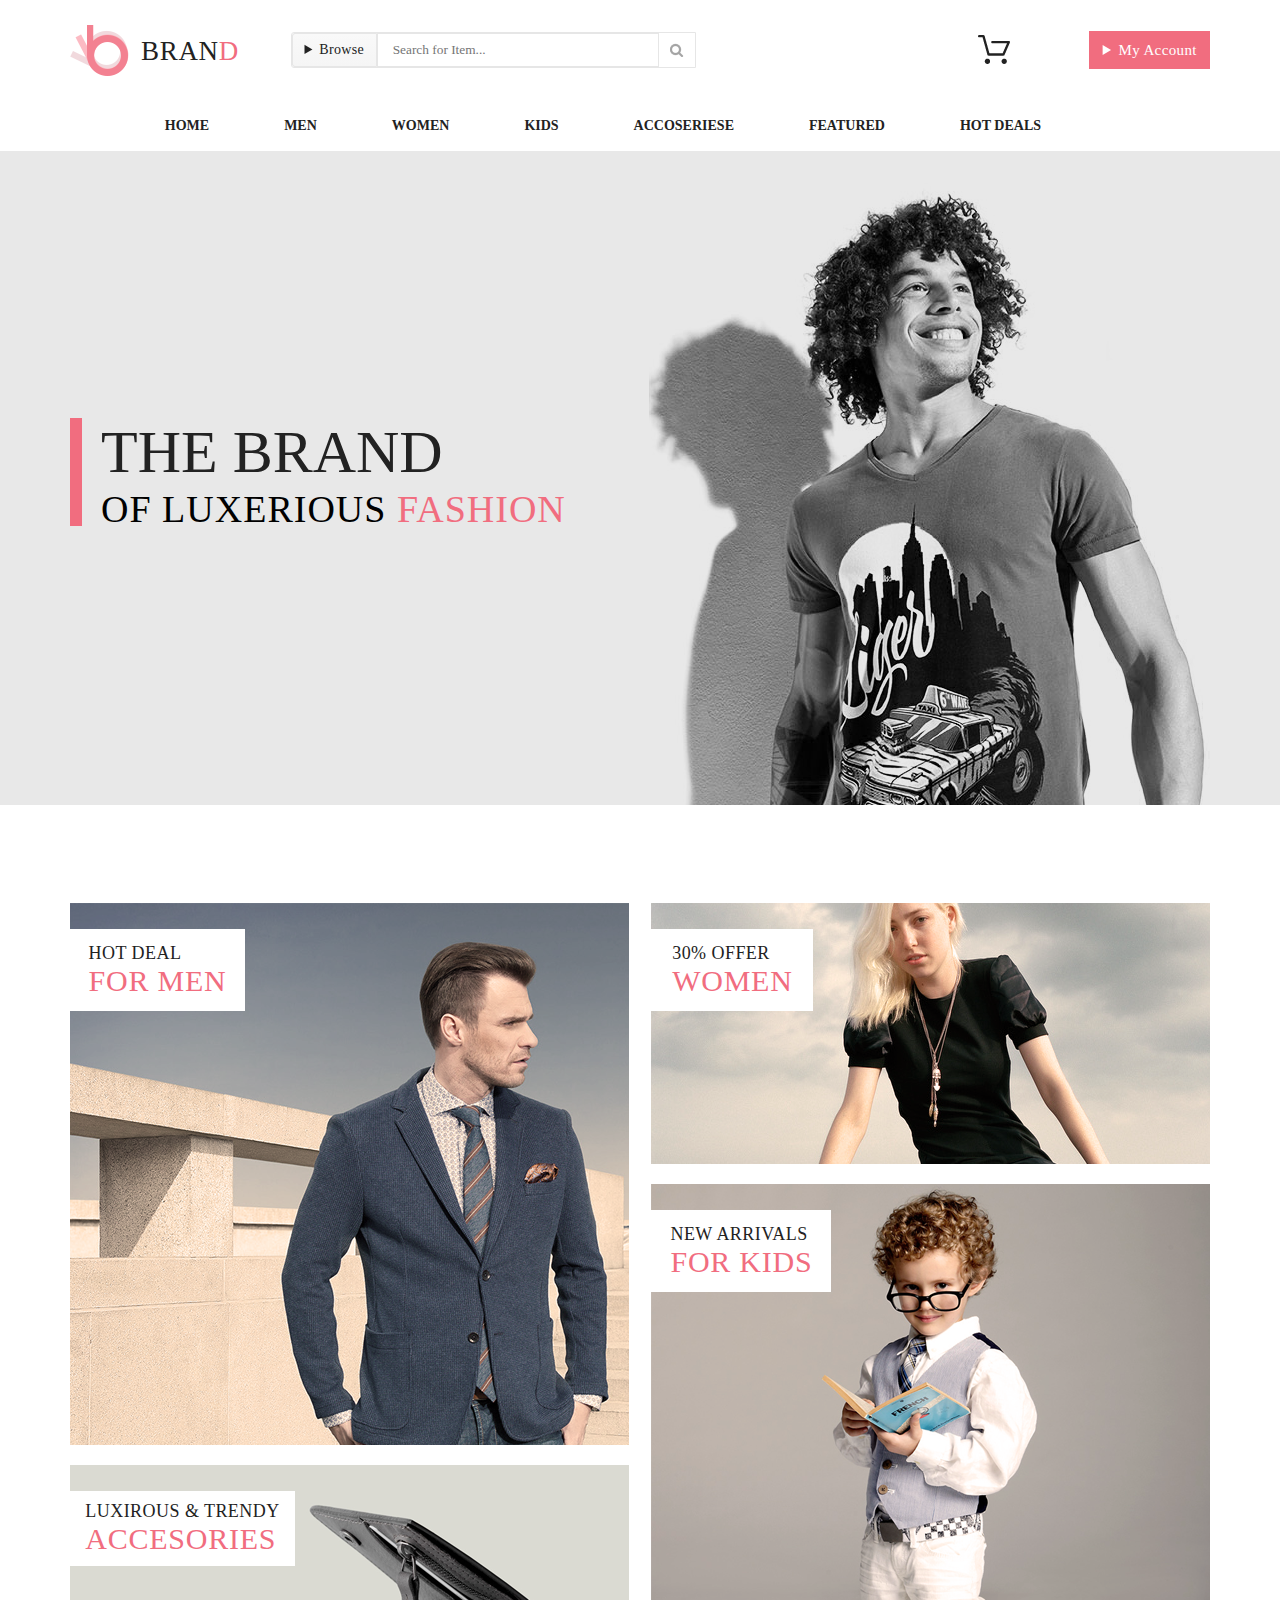
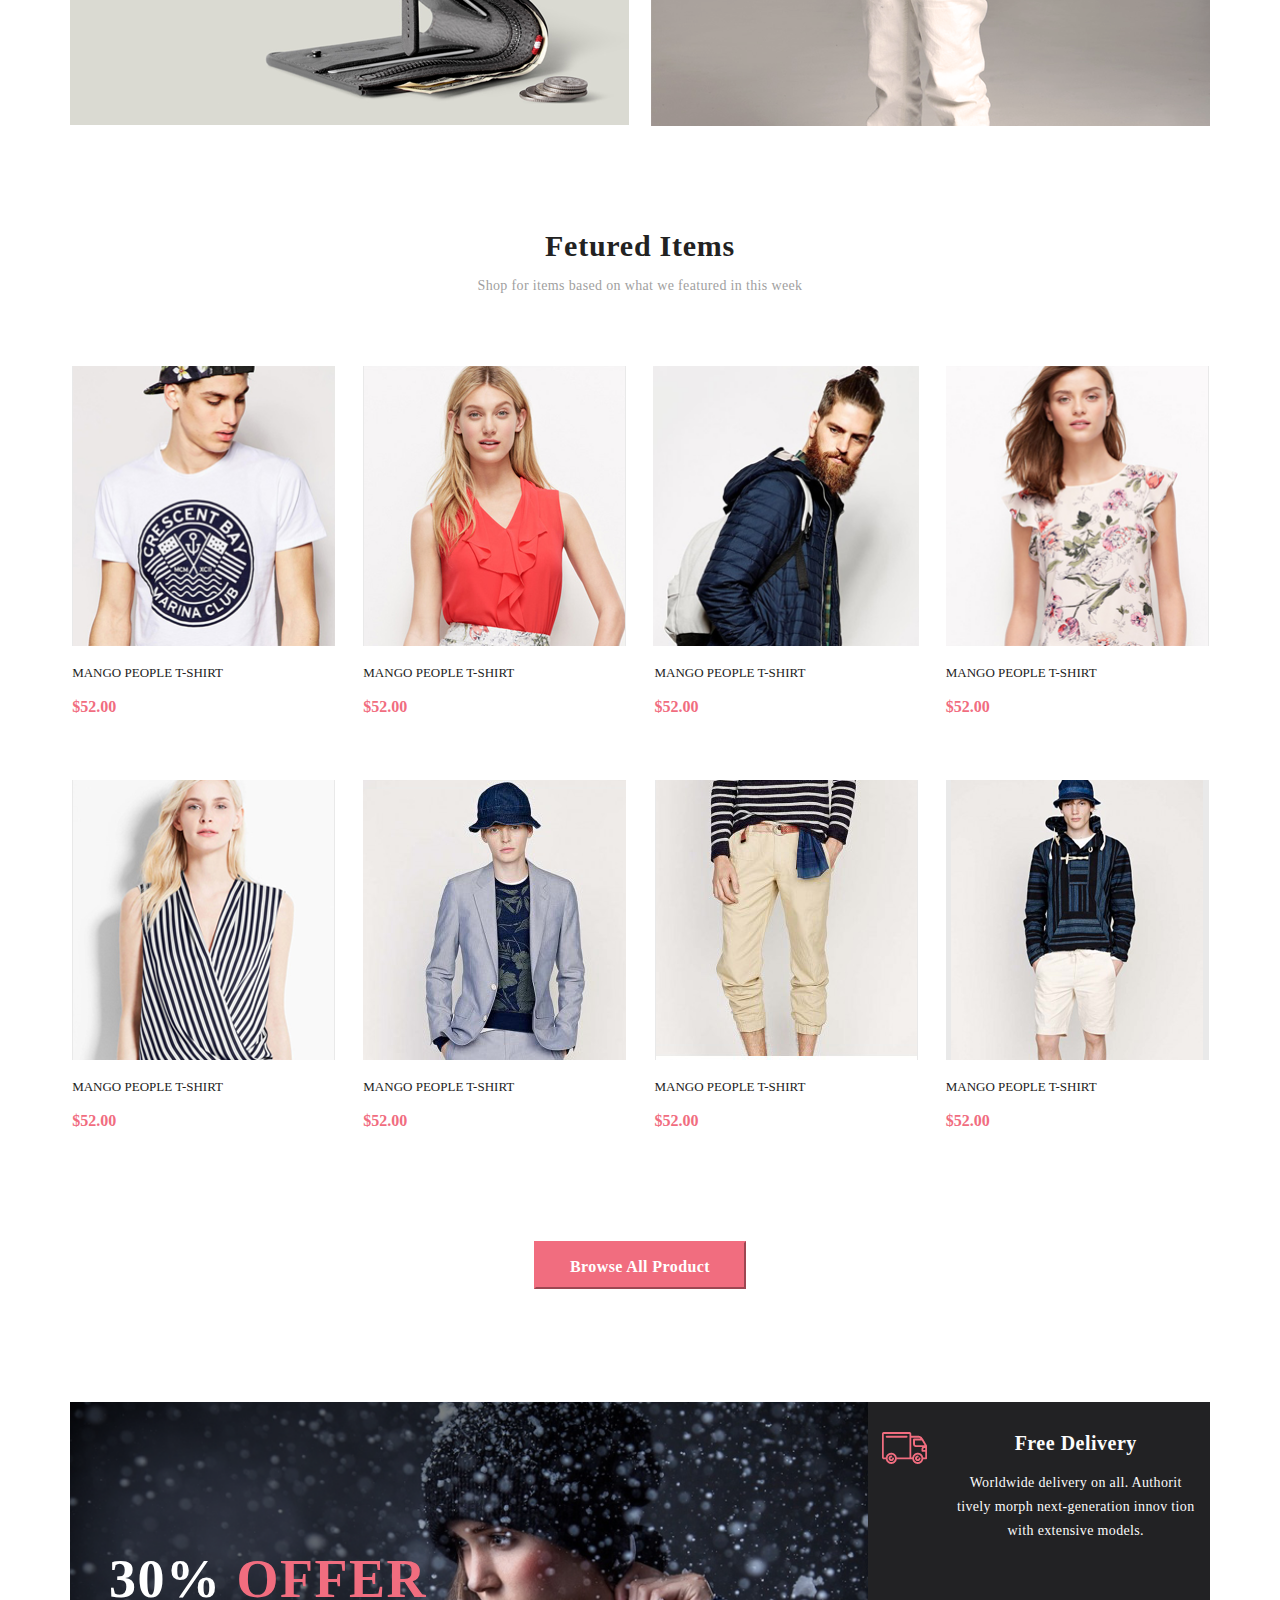
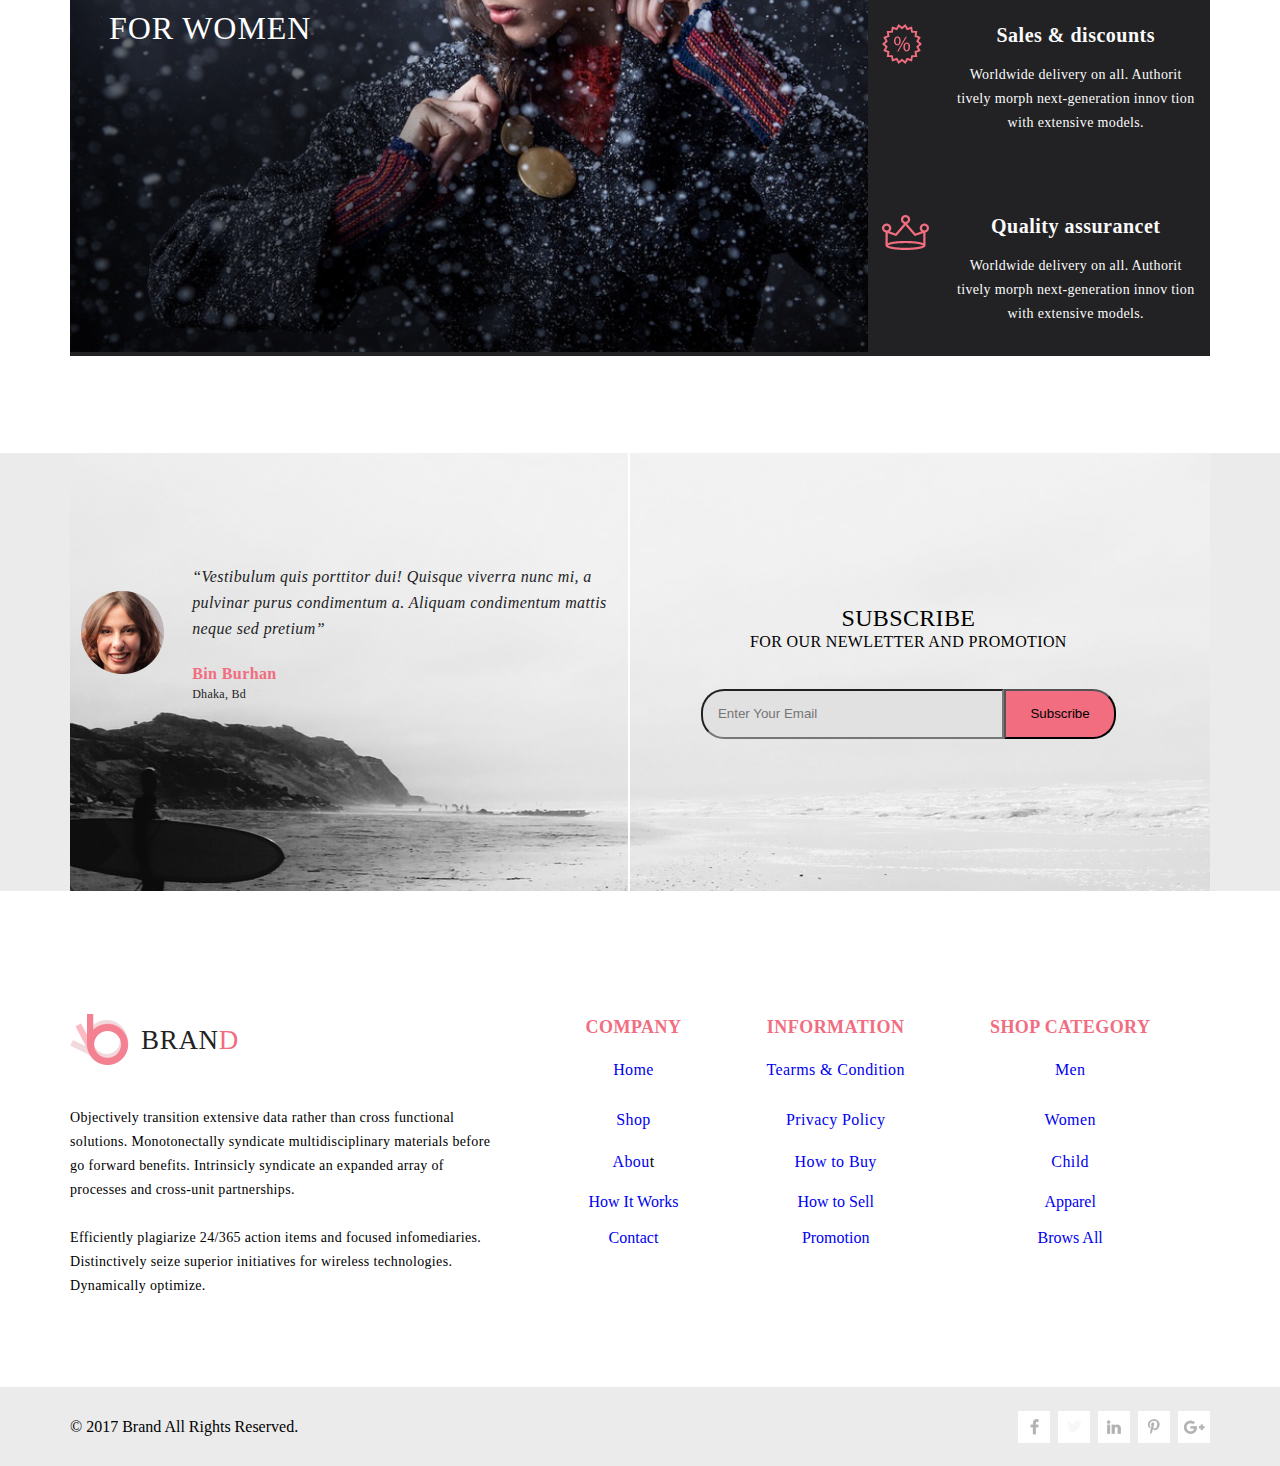
==== commit b77b89af: "Домашняя_работа_8" ====
--- a/index.html
+++ b/index.html
@@ -63,7 +63,7 @@
                 </form>
 
                 <div class="media_menu">
-                    <details class="Button_brouse_media">
+                    <details class="Button_brouse_media ">
                         <summary style="text-align: center; display: block;"><img src="img/menu_black.png" alt="menu">
                         </summary>
                         <div class="Button_browes_open">
@@ -93,14 +93,14 @@
                             </div>
                         </div>
                     </details>
-                    <div class="store_box_form center">
+                    <div class="store_box_form">
                         <input class="Store_box" type="image" name="Store_box" src="img/Bucket.png" alt="Bucket">
                         <div class="Button_account_open center">
                             <div class="button_account_open_form">
                                 <ul style="padding: 0;">
                                     <li>
                                         <figure>
-                                            <figcaption class="cash_items">
+                                            <figcaption class="cash_bucket_items">
                                                 <a href="single.html">
                                                     <img src="img/My_account_cash_men.png" alt="Cash_items">
                                                 </a>
@@ -117,7 +117,7 @@
                                     </li>
                                     <li>
                                         <figure class="Box_form_cash_items">
-                                            <figcaption class="cash_items">
+                                            <figcaption class="cash_bucket_items">
                                                 <a href="single.html">
                                                     <img src="img/My_account_cash_women.png" alt="Cash_items"
                                                         class="items_img_box">
@@ -948,6 +948,7 @@
             </div>
         </div>
     </div>
+
 </body>
 
 </html>--- a/style_index.css
+++ b/style_index.css
@@ -136,14 +136,16 @@
 
 .Button_brouse_media {
   width: 23px;
-  height: 32px;
+  height: 50px;
   position: relative;
   display: none;
 }
 
 @media screen and (max-width: 768px) {
   .Button_brouse_media {
-    display: block;
+    display: -webkit-box;
+    display: -ms-flexbox;
+    display: flex;
   }
 }
 
@@ -159,6 +161,7 @@
   -webkit-box-pack: justify;
       -ms-flex-pack: justify;
           justify-content: space-between;
+  margin-top: 19px;
 }
 
 @media screen and (max-width: 768px) {
@@ -286,7 +289,7 @@
 
 .store_box_form, .store_box_form_media {
   width: 32px;
-  height: 29px;
+  height: 50px;
   position: relative;
   margin-left: 2%;
 }
@@ -297,8 +300,8 @@
   border-radius: 5px;
   background-color: #ffffff;
   border: 1px solid gray;
-  top: 60px;
-  right: -185px;
+  top: 50px;
+  right: -106px;
   display: none;
   z-index: 1;
   padding-top: 21px;
@@ -307,8 +310,7 @@
 
 @media screen and (max-width: 768px) {
   .Button_account_open {
-    top: 70px;
-    right: 0px;
+    right: -60px;
   }
 }
 
@@ -322,7 +324,7 @@
   width: 90%;
 }
 
-.cash_items {
+.cash_bucket_items {
   display: -webkit-box;
   display: -ms-flexbox;
   display: flex;
@@ -412,13 +414,15 @@
 
 .Button_registration_media {
   width: 23px;
-  height: 32px;
+  height: 50px;
   display: none;
 }
 
 @media screen and (max-width: 768px) {
   .Button_registration_media {
-    display: block;
+    display: -webkit-box;
+    display: -ms-flexbox;
+    display: flex;
   }
 }
 
@@ -451,6 +455,7 @@
   -webkit-box-pack: justify;
   -ms-flex-pack: justify;
   margin-left: 7%;
+  position: relative;
 }
 
 .link {
